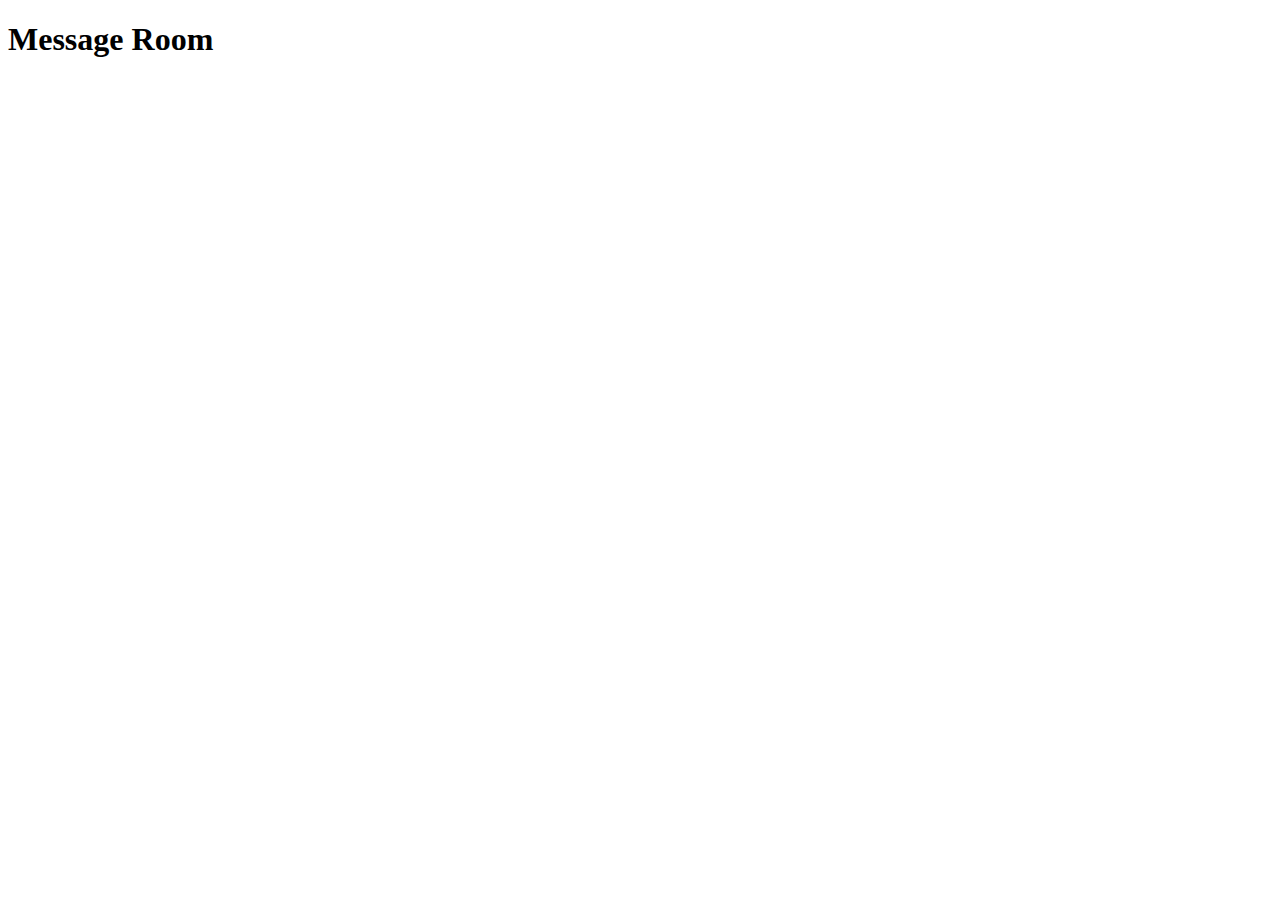
==== public/chat.html @ 51f04494 "starting sockets-chat app" ====
<!DOCTYPE html>
<html lang="en">
<head>
    <meta charset="UTF-8">
    <meta name="viewport" content="width=device-width, initial-scale=1.0">
    <title>Chat</title>
</head>
<body>
    <h1>Message Room</h1>

    <script src="socket.io/socket.io.js"></script>
    <script src="./js/socket-chat.js"></script>
</body>
</html>
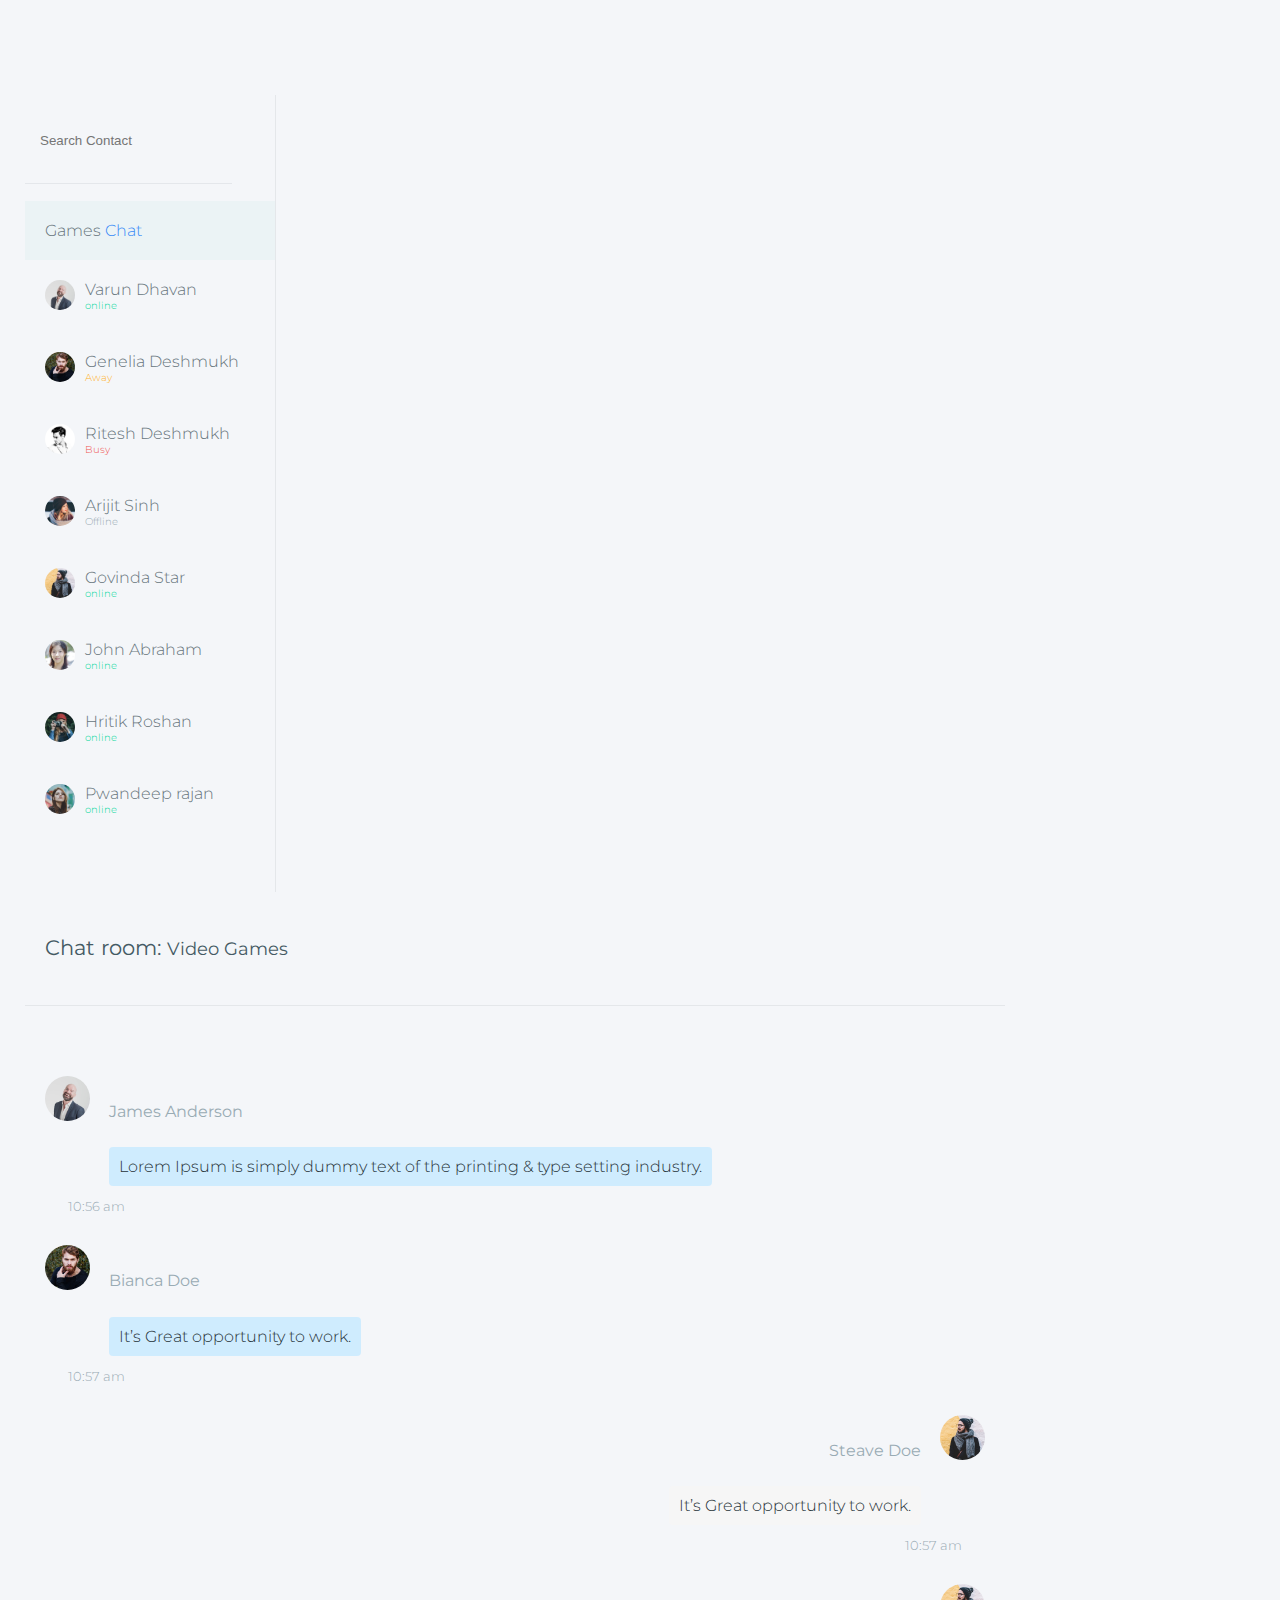
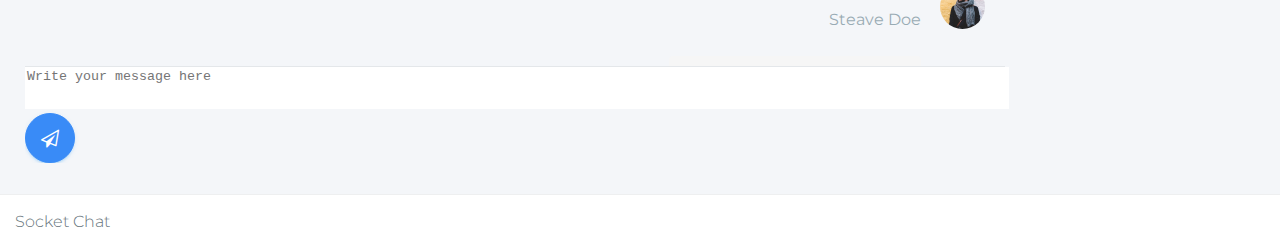
==== commit 24e4ad4a: "chat design" ====
--- a/public/chat.html
+++ b/public/chat.html
@@ -3,10 +3,210 @@
 <head>
     <meta charset="UTF-8">
     <meta name="viewport" content="width=device-width, initial-scale=1.0">
+    <meta http-equiv="X-UA-Compatible" content="ie=edge">
     <title>Chat</title>
+
+    <link href="https://cdn.jsdelivr.net/npm/bootstrap@5.0.0-beta1/dist/css/bootstrap.min.css" rel="stylesheet" integrity="sha384-giJF6kkoqNQ00vy+HMDP7azOuL0xtbfIcaT9wjKHr8RbDVddVHyTfAAsrekwKmP1" crossorigin="anonymous">
+    
+    <!-- Page CSS -->
+    <link href="css/pages/chat-app-page.css" rel="stylesheet">
+    <!-- Custom CSS -->
+    <link href="css/style.css" rel="stylesheet">
+    <link href="css/chat.css" rel="stylesheet">
+    <link href="css/animate.css" rel="stylesheet">
+
+    <!-- You can change the theme colors from here -->
+    <link href="css/colors/default-dark.css" id="theme" rel="stylesheet">
 </head>
-<body>
-    <h1>Message Room</h1>
+<body class="fix-header single-column card-no-border fix-sidebar">
+
+    <!-- ============================================================== -->
+    <!-- Main wrapper -->
+    <!-- ============================================================== -->
+    <div id="main-wrapper">
+
+        <!-- ============================================================== -->
+        <!-- Page wrapper  -->
+        <!-- ============================================================== -->
+        <div class="page-wrapper">
+
+            <!-- ============================================================== -->
+            <!-- Container fluid  -->
+            <!-- ============================================================== -->
+            <div class="container-fluid">
+
+
+                <!-- ============================================================== -->
+                <!-- Start Page Content -->
+                <!-- ============================================================== -->
+                <div class="row animated fadeIn">
+                    <div class="col-12">
+                        <div class="card m-b-0">
+                            <!-- .chat-row -->
+                            <div class="chat-main-box">
+                                <!-- .chat-left-panel -->
+                                <div class="chat-left-aside">
+                                    <div class="open-panel"><i class="ti-angle-right"></i></div>
+                                    <div class="chat-left-inner">
+                                        <div class="form-material">
+                                            <input class="form-control p-20" type="text" placeholder="Search Contact">
+                                        </div>
+                                        <ul class="chatonline style-none" id="divUsuarios">
+                                            <li>
+                                                <a href="javascript:void(0)" class="active"><span> Games</span> Chat</a>
+                                            </li>
+                                            <li>
+                                                <a href="javascript:void(0)"><img src="assets/images/users/1.jpg" alt="user-img" class="img-circle"> <span>Varun Dhavan <small class="text-success">online</small></span></a>
+                                            </li>
+                                            <li>
+                                                <a href="javascript:void(0)"><img src="assets/images/users/2.jpg" alt="user-img" class="img-circle"> <span>Genelia Deshmukh <small class="text-warning">Away</small></span></a>
+                                            </li>
+                                            <li>
+                                                <a href="javascript:void(0)"><img src="assets/images/users/3.jpg" alt="user-img" class="img-circle"> <span>Ritesh Deshmukh <small class="text-danger">Busy</small></span></a>
+                                            </li>
+                                            <li>
+                                                <a href="javascript:void(0)"><img src="assets/images/users/4.jpg" alt="user-img" class="img-circle"> <span>Arijit Sinh <small class="text-muted">Offline</small></span></a>
+                                            </li>
+                                            <li>
+                                                <a href="javascript:void(0)"><img src="assets/images/users/5.jpg" alt="user-img" class="img-circle"> <span>Govinda Star <small class="text-success">online</small></span></a>
+                                            </li>
+                                            <li>
+                                                <a href="javascript:void(0)"><img src="assets/images/users/6.jpg" alt="user-img" class="img-circle"> <span>John Abraham<small class="text-success">online</small></span></a>
+                                            </li>
+                                            <li>
+                                                <a href="javascript:void(0)"><img src="assets/images/users/7.jpg" alt="user-img" class="img-circle"> <span>Hritik Roshan<small class="text-success">online</small></span></a>
+                                            </li>
+                                            <li>
+                                                <a href="javascript:void(0)"><img src="assets/images/users/8.jpg" alt="user-img" class="img-circle"> <span>Pwandeep rajan <small class="text-success">online</small></span></a>
+                                            </li>
+                                            <li class="p-20"></li>
+                                        </ul>
+                                    </div>
+                                </div>
+                                <!-- .chat-left-panel -->
+                                <!-- .chat-right-panel -->
+                                <div class="chat-right-aside">
+                                    <div class="chat-main-header">
+                                        <div class="p-20 b-b">
+                                            <h3 class="box-title">Chat room: <small>Video Games</small></h3>
+                                        </div>
+                                    </div>
+
+                                    <div class="chat-rbox">
+                                        <ul class="chat-list p-20" id="divChatbox">
+                                            <!--chat Row -->
+                                            <li>
+                                                <div class="chat-img"><img src="assets/images/users/1.jpg" alt="user" /></div>
+                                                <div class="chat-content">
+                                                    <h5>James Anderson</h5>
+                                                    <div class="box bg-light-info">Lorem Ipsum is simply dummy text of the printing & type setting industry.</div>
+                                                </div>
+                                                <div class="chat-time">10:56 am</div>
+                                            </li>
+                                            <!--chat Row -->
+                                            <li>
+                                                <div class="chat-img"><img src="assets/images/users/2.jpg" alt="user" /></div>
+                                                <div class="chat-content">
+                                                    <h5>Bianca Doe</h5>
+                                                    <div class="box bg-light-info">It’s Great opportunity to work.</div>
+                                                </div>
+                                                <div class="chat-time">10:57 am</div>
+                                            </li>
+                                            <!--chat Row -->
+                                            <li class="reverse">
+                                                <div class="chat-content">
+                                                    <h5>Steave Doe</h5>
+                                                    <div class="box bg-light-inverse">It’s Great opportunity to work.</div>
+                                                </div>
+                                                <div class="chat-img"><img src="assets/images/users/5.jpg" alt="user" /></div>
+                                                <div class="chat-time">10:57 am</div>
+                                            </li>
+                                            <!--chat Row -->
+                                            <li class="reverse">
+                                                <div class="chat-content">
+                                                    <h5>Steave Doe</h5>
+                                                    <div class="box bg-light-inverse">It’s Great opportunity to work.</div>
+                                                </div>
+                                                <div class="chat-img"><img src="assets/images/users/5.jpg" alt="user" /></div>
+                                                <div class="chat-time">10:57 am</div>
+                                            </li>
+                                            <!--chat Row -->
+                                            <li>
+                                                <div class="chat-img"><img src="assets/images/users/3.jpg" alt="user" /></div>
+                                                <div class="chat-content">
+                                                    <h5>Angelina Rhodes</h5>
+                                                    <div class="box bg-light-info">Well we have good budget for the project</div>
+                                                </div>
+                                                <div class="chat-time">11:00 am</div>
+                                            </li>
+                                            <!--chat Row -->
+
+                                            <!--chat Row -->
+                                            <li>
+                                                <div class="chat-img"><img src="assets/images/users/3.jpg" alt="user" /></div>
+                                                <div class="chat-content">
+                                                    <h5>Angelina Rhodes</h5>
+                                                    <div class="box bg-light-info">Well we have good budget for the project</div>
+                                                </div>
+                                                <div class="chat-time">11:00 am</div>
+                                            </li>
+                                            <!--chat Row -->
+
+                                            <!--chat Row -->
+                                            <li>
+                                                <div class="chat-img"><img src="assets/images/users/3.jpg" alt="user" /></div>
+                                                <div class="chat-content">
+                                                    <h5>Angelina Rhodes</h5>
+                                                    <div class="box bg-light-info">Well we have good budget for the project</div>
+                                                </div>
+                                                <div class="chat-time">11:00 am</div>
+                                            </li>
+                                            <!--chat Row -->
+
+                                        </ul>
+                                    </div>
+                                    <div class="card-body b-t">
+                                        <div class="row">
+                                            <div class="col-8">
+                                                <textarea placeholder="Write your message here" class="form-control b-0"></textarea>
+                                            </div>
+                                            <div class="col-4 text-end">
+                                                <button type="button" class="btn btn-info btn-circle btn-lg"><i class="fa fa-paper-plane-o"></i> </button>
+                                            </div>
+                                        </div>
+                                    </div>
+                                </div>
+                                <!-- .chat-right-panel -->
+                            </div>
+                            <!-- /.chat-row -->
+                        </div>
+                    </div>
+                </div>
+                <!-- ============================================================== -->
+                <!-- End PAge Content -->
+                <!-- ============================================================== -->
+
+            </div>
+            <!-- ============================================================== -->
+            <!-- End Container fluid  -->
+            <!-- ============================================================== -->
+            <!-- ============================================================== -->
+            <!-- footer -->
+            <!-- ============================================================== -->
+            <footer class="footer">
+                Socket Chat
+            </footer>
+            <!-- ============================================================== -->
+            <!-- End footer -->
+            <!-- ============================================================== -->
+        </div>
+        <!-- ============================================================== -->
+        <!-- End Page wrapper  -->
+        <!-- ============================================================== -->
+    </div>
+    <!-- ============================================================== -->
+    <!-- End Wrapper -->
+    <!-- ============================================================== -->
 
     <script src="socket.io/socket.io.js"></script>
     <script src="./js/socket-chat.js"></script>
--- a/public/css/pages/chat-app-page.css
+++ b/public/css/pages/chat-app-page.css
@@ -0,0 +1,93 @@
+/*
+Template Name: Admin pro Admin
+Author: Wrappixel
+Email: niravjoshi87@gmail.com
+File: scss
+*/
+/*
+Template Name: Admin Pro Admin
+Author: Wrappixel
+Email: niravjoshi87@gmail.com
+File: scss
+*/
+/*Theme Colors*/
+/*bootstrap Color*/
+/*Light colors*/
+/*Normal Color*/
+/*Extra Variable*/
+/*******************
+chat application Page
+******************/
+.chat-main-box {
+  position: relative;
+  overflow: hidden; }
+  .chat-main-box .chat-left-aside {
+    position: relative;
+    width: 250px;
+    float: left;
+    z-index: 9;
+    top: 0px;
+    border-right: 1px solid rgba(120, 130, 140, 0.13); }
+    .chat-main-box .chat-left-aside .open-panel {
+      display: none;
+      cursor: pointer;
+      position: absolute;
+      left: -webkit-calc(100% - 1px);
+      top: 50%;
+      z-index: 100;
+      background-color: #fff;
+      -webkit-box-shadow: 1px 0 3px rgba(0, 0, 0, 0.2);
+      box-shadow: 1px 0 3px rgba(0, 0, 0, 0.2);
+      border-radius: 0 100px 100px 0;
+      line-height: 1;
+      padding: 15px 8px 15px 4px; }
+    .chat-main-box .chat-left-aside .chat-left-inner {
+      position: relative; }
+      .chat-main-box .chat-left-aside .chat-left-inner .chatonline {
+        position: relative;
+        height: 90%; }
+      .chat-main-box .chat-left-aside .chat-left-inner .form-control {
+        height: 60px;
+        padding: 15px;
+        background-image: -webkit-gradient(linear, left top, left bottom, from(#398bf7), to(#398bf7)), -webkit-gradient(linear, left top, left bottom, from(rgba(120, 130, 140, 0.13)), to(rgba(120, 130, 140, 0.13)));
+        background-image: -webkit-linear-gradient(#398bf7, #398bf7), -webkit-linear-gradient(rgba(120, 130, 140, 0.13), rgba(120, 130, 140, 0.13));
+        background-image: -o-linear-gradient(#398bf7, #398bf7), -o-linear-gradient(rgba(120, 130, 140, 0.13), rgba(120, 130, 140, 0.13));
+        background-image: linear-gradient(#398bf7, #398bf7), linear-gradient(rgba(120, 130, 140, 0.13), rgba(120, 130, 140, 0.13)); }
+      .chat-main-box .chat-left-aside .chat-left-inner .style-none {
+        padding: 0px; }
+        .chat-main-box .chat-left-aside .chat-left-inner .style-none li {
+          list-style: none;
+          overflow: hidden; }
+          .chat-main-box .chat-left-aside .chat-left-inner .style-none li a {
+            padding: 20px; }
+            .chat-main-box .chat-left-aside .chat-left-inner .style-none li a:hover, .chat-main-box .chat-left-aside .chat-left-inner .style-none li a.active {
+              background: #ebf3f5; }
+  .chat-main-box .chat-right-aside {
+    width: calc(100% - 250px);
+    float: left; }
+    .chat-main-box .chat-right-aside .chat-rbox {
+      height: auto;
+      position: relative; }
+    .chat-main-box .chat-right-aside .chat-list {
+      max-height: none;
+      height: 100%;
+      padding-top: 40px; }
+      .chat-main-box .chat-right-aside .chat-list .chat-text {
+        border-radius: 6px; }
+    .chat-main-box .chat-right-aside .send-chat-box {
+      position: relative; }
+      .chat-main-box .chat-right-aside .send-chat-box .form-control {
+        border: none;
+        border-top: 1px solid rgba(120, 130, 140, 0.13);
+        resize: none;
+        height: 80px;
+        padding-right: 180px; }
+        .chat-main-box .chat-right-aside .send-chat-box .form-control:focus {
+          border-color: rgba(120, 130, 140, 0.13); }
+      .chat-main-box .chat-right-aside .send-chat-box .custom-send {
+        position: absolute;
+        right: 20px;
+        bottom: 10px; }
+        .chat-main-box .chat-right-aside .send-chat-box .custom-send .cst-icon {
+          color: #67757c;
+          margin-right: 10px; }
--- a/public/css/style.css
+++ b/public/css/style.css
@@ -0,0 +1,5899 @@
+/*
+Template Name: Admin Pro Admin
+Author: Wrappixel
+Email: niravjoshi87@gmail.com
+File: scss
+*/
+/**
+ * Table Of Content
+ *
+ * 	1. Globals
+ *	2. Headers
+ *	3. Navigations
+ *	4. Banners
+ *	5. Footers
+ *	6. app
+ *	7. Widgets
+ *	8. Custom Templates
+ */
+/*
+Template Name: Admin Pro Admin
+Author: Wrappixel
+Email: niravjoshi87@gmail.com
+File: scss
+*/
+/*Theme Colors*/
+/*bootstrap Color*/
+/*Light colors*/
+/*Normal Color*/
+/*Extra Variable*/
+/*
+Template Name: Admin Pro Admin
+Author: Wrappixel
+Email: niravjoshi87@gmail.com
+File: scss
+*/
+/**
+ * Table Of Content
+ *
+ *  1. Globals
+ *  2. Headers
+ *  3. Navigations
+ *  4. Banners
+ *  5. Footers
+ *  6. Posts
+ *  7. Widgets
+ *  8. Custom Templates
+ */
+@import url("https://fonts.googleapis.com/css?family=Montserrat:300,400,500,600,700");
+/******************* 
+Global Styles 
+*******************/
+@import url(../scss/icons/font-awesome/css/font-awesome.min.css);
+@import url(../scss/icons/simple-line-icons/css/simple-line-icons.css);
+@import url(../scss/icons/weather-icons/css/weather-icons.min.css);
+@import url(../scss/icons/linea-icons/linea.css);
+@import url(../scss/icons/themify-icons/themify-icons.css);
+@import url(../scss/icons/flag-icon-css/flag-icon.min.css);
+@import url(../scss/icons/material-design-iconic-font/css/materialdesignicons.min.css);
+@import url(../css/spinners.css);
+@import url(../css/animate.css);
+* {
+  outline: none; }
+
+body {
+  background: #fff;
+  font-family: "Montserrat", sans-serif;
+  margin: 0;
+  overflow-x: hidden;
+  color: #67757c;
+  font-weight: 300; }
+
+html {
+  position: relative;
+  min-height: 100%;
+  background: #ffffff;
+  -webkit-font-smoothing: antialiased;
+  -moz-osx-font-smoothing: grayscale; }
+a{ 
+  text-decoration: none; 
+}
+
+a:hover,
+a:focus {
+  text-decoration: none; }
+
+a.link {
+  color: #455a64; }
+  a.link:hover, a.link:focus {
+    color: #398bf7; }
+
+.img-responsive {
+  width: 100%;
+  height: auto;
+  display: inline-block; }
+
+.img-rounded {
+  border-radius: 4px; }
+
+html body .mdi:before,
+html body .mdi-set {
+  line-height: initial; }
+
+/*******************
+Headings
+*******************/
+h1,
+h2,
+h3,
+h4,
+h5,
+h6 {
+  color: #455a64;
+  font-family: "Montserrat", sans-serif;
+  font-weight: 400; }
+
+h1 {
+  line-height: 40px;
+  font-size: 36px; }
+
+h2 {
+  line-height: 36px;
+  font-size: 24px; }
+
+h3 {
+  line-height: 30px;
+  font-size: 21px; }
+
+h4 {
+  line-height: 22px;
+  font-size: 18px; }
+
+h5 {
+  line-height: 18px;
+  font-size: 16px;
+  font-weight: 400; }
+
+h6 {
+  line-height: 16px;
+  font-size: 14px;
+  font-weight: 400; }
+
+.display-5 {
+  font-size: 3rem; }
+
+.display-6 {
+  font-size: 36px; }
+
+.box {
+  border-radius: 4px;
+  padding: 10px; }
+
+html body .dl {
+  display: inline-block; }
+
+html body .db {
+  display: block; }
+
+.no-wrap td,
+.no-wrap th {
+  white-space: nowrap; }
+
+/*******************
+Blockquote
+*******************/
+html body blockquote {
+  border-left: 5px solid #398bf7;
+  border: 1px solid rgba(120, 130, 140, 0.13);
+  padding: 15px; }
+
+.clear {
+  clear: both; }
+
+ol li {
+  margin: 5px 0; }
+
+/*******************
+Paddings
+*******************/
+html body .p-0 {
+  padding: 0px; }
+
+html body .p-10 {
+  padding: 10px; }
+
+html body .p-20 {
+  padding: 20px; }
+
+html body .p-30 {
+  padding: 30px; }
+
+html body .p-l-0 {
+  padding-left: 0px; }
+
+html body .p-l-10 {
+  padding-left: 10px; }
+
+html body .p-l-20 {
+  padding-left: 20px; }
+
+html body .p-r-0 {
+  padding-right: 0px; }
+
+html body .p-r-10 {
+  padding-right: 10px; }
+
+html body .p-r-20 {
+  padding-right: 20px; }
+
+html body .p-r-30 {
+  padding-right: 30px; }
+
+html body .p-r-40 {
+  padding-right: 40px; }
+
+html body .p-t-0 {
+  padding-top: 0px; }
+
+html body .p-t-10 {
+  padding-top: 10px; }
+
+html body .p-t-20 {
+  padding-top: 20px; }
+
+html body .p-t-30 {
+  padding-top: 30px; }
+
+html body .p-b-0 {
+  padding-bottom: 0px; }
+
+html body .p-b-5 {
+  padding-bottom: 5px; }
+
+html body .p-b-10 {
+  padding-bottom: 10px; }
+
+html body .p-b-20 {
+  padding-bottom: 20px; }
+
+html body .p-b-30 {
+  padding-bottom: 30px; }
+
+html body .p-b-40 {
+  padding-bottom: 40px; }
+
+/*******************
+Margin
+*******************/
+html body .m-0 {
+  margin: 0px; }
+
+html body .m-l-5 {
+  margin-left: 5px; }
+
+html body .m-l-10 {
+  margin-left: 10px; }
+
+html body .m-l-15 {
+  margin-left: 15px; }
+
+html body .m-l-20 {
+  margin-left: 20px; }
+
+html body .m-l-30 {
+  margin-left: 30px; }
+
+html body .m-l-40 {
+  margin-left: 40px; }
+
+html body .m-r-5 {
+  margin-right: 5px; }
+
+html body .m-r-10 {
+  margin-right: 10px; }
+
+html body .m-r-15 {
+  margin-right: 15px; }
+
+html body .m-r-20 {
+  margin-right: 20px; }
+
+html body .m-r-30 {
+  margin-right: 30px; }
+
+html body .m-r-40 {
+  margin-right: 40px; }
+
+html body .m-t-0 {
+  margin-top: 0px; }
+
+html body .m-t-5 {
+  margin-top: 5px; }
+
+html body .m-t-10 {
+  margin-top: 10px; }
+
+html body .m-t-15 {
+  margin-top: 15px; }
+
+html body .m-t-20 {
+  margin-top: 20px; }
+
+html body .m-t-30 {
+  margin-top: 30px; }
+
+html body .m-t-40 {
+  margin-top: 40px; }
+
+html body .m-b-0 {
+  margin-bottom: 0px; }
+
+html body .m-b-5 {
+  margin-bottom: 5px; }
+
+html body .m-b-10 {
+  margin-bottom: 10px; }
+
+html body .m-b-15 {
+  margin-bottom: 15px; }
+
+html body .m-b-20 {
+  margin-bottom: 20px; }
+
+html body .m-b-30 {
+  margin-bottom: 30px; }
+
+html body .m-b-40 {
+  margin-bottom: 40px; }
+
+/*******************
+vertical alignment
+*******************/
+html body .vt {
+  vertical-align: top; }
+
+html body .vm {
+  vertical-align: middle; }
+
+html body .vb {
+  vertical-align: bottom; }
+
+/*******************
+Opacity
+*******************/
+.op-5 {
+  opacity: 0.5; }
+
+.op-3 {
+  opacity: 0.3; }
+
+/*******************
+font weight
+*******************/
+html body .font-bold {
+  font-weight: 700; }
+
+html body .font-normal {
+  font-weight: normal; }
+
+html body .font-light {
+  font-weight: 300; }
+
+html body .font-medium {
+  font-weight: 500; }
+
+html body .font-16 {
+  font-size: 16px; }
+
+html body .font-14 {
+  font-size: 14px; }
+
+html body .font-10 {
+  font-size: 10px; }
+
+html body .font-18 {
+  font-size: 18px; }
+
+html body .font-20 {
+  font-size: 20px; }
+
+/*******************
+Border
+*******************/
+html body .b-0 {
+  border: none !important; }
+
+html body .b-r {
+  border-right: 1px solid rgba(120, 130, 140, 0.13); }
+
+html body .b-l {
+  border-left: 1px solid rgba(120, 130, 140, 0.13); }
+
+html body .b-b {
+  border-bottom: 1px solid rgba(120, 130, 140, 0.13); }
+
+html body .b-t {
+  border-top: 1px solid rgba(120, 130, 140, 0.13); }
+
+html body .b-all {
+  border: 1px solid rgba(120, 130, 140, 0.13) !important; }
+
+/*******************
+Thumb size
+*******************/
+.thumb-sm {
+  height: 32px;
+  width: 32px; }
+
+.thumb-md {
+  height: 48px;
+  width: 48px; }
+
+.thumb-lg {
+  height: 88px;
+  width: 88px; }
+
+.hide {
+  display: none; }
+
+.img-circle {
+  border-radius: 100%; }
+
+.radius {
+  border-radius: 4px; }
+
+/*******************
+Text Colors
+*******************/
+.text-white {
+  color: #ffffff !important; }
+
+.text-danger {
+  color: #ef5350 !important; }
+
+.text-muted {
+  color: #99abb4 !important; }
+
+.text-warning {
+  color: #ffb22b !important; }
+
+.text-success {
+  color: #06d79c !important; }
+
+.text-info {
+  color: #398bf7 !important; }
+
+.text-inverse {
+  color: #2f3d4a !important; }
+
+html body .text-blue {
+  color: #02bec9; }
+
+html body .text-purple {
+  color: #7460ee; }
+
+html body .text-primary {
+  color: #745af2 !important; }
+
+html body .text-megna {
+  color: #56c0d8; }
+
+html body .text-dark {
+  color: #67757c; }
+
+html body .text-themecolor {
+  color: #398bf7; }
+
+/*******************
+Background Colors
+*******************/
+.bg-primary {
+  background-color: #745af2 !important; }
+
+.bg-success {
+  background-color: #06d79c !important; }
+
+.bg-info {
+  background-color: #398bf7 !important; }
+
+.bg-warning {
+  background-color: #ffb22b !important; }
+
+.bg-danger {
+  background-color: #ef5350 !important; }
+
+html body .bg-megna {
+  background-color: #56c0d8; }
+
+html body .bg-theme {
+  background-color: #398bf7; }
+
+html body .bg-inverse {
+  background-color: #2f3d4a; }
+
+html body .bg-purple {
+  background-color: #7460ee; }
+
+html body .bg-light-part {
+  background-color: rgba(0, 0, 0, 0.02); }
+
+html body .bg-light-primary {
+  background-color: #f1effd; }
+
+html body .bg-light-success {
+  background-color: #e8fdeb; }
+
+html body .bg-light-info {
+  background-color: #cfecfe; }
+
+html body .bg-light-extra {
+  background-color: #ebf3f5; }
+
+html body .bg-light-warning {
+  background-color: #fff8ec; }
+
+html body .bg-light-danger {
+  background-color: #f9e7eb; }
+
+html body .bg-light-inverse {
+  background-color: #f6f6f6; }
+
+html body .bg-light {
+  background-color: #e9edf2; }
+
+html body .bg-white {
+  background-color: #ffffff; }
+
+/*******************
+Rounds
+*******************/
+.round {
+  line-height: 48px;
+  color: #ffffff;
+  width: 50px;
+  height: 50px;
+  display: inline-block;
+  font-weight: 400;
+  text-align: center;
+  border-radius: 100%;
+  background: #398bf7; }
+  .round img {
+    border-radius: 100%; }
+
+.round-lg {
+  line-height: 65px;
+  width: 60px;
+  height: 60px;
+  font-size: 30px; }
+
+.round.round-info {
+  background: #398bf7; }
+
+.round.round-warning {
+  background: #ffb22b; }
+
+.round.round-danger {
+  background: #ef5350; }
+
+.round.round-success {
+  background: #06d79c; }
+
+.round.round-primary {
+  background: #745af2; }
+
+/*******************
+Labels
+*******************/
+.label {
+  padding: 3px 10px;
+  line-height: 13px;
+  color: #ffffff;
+  font-weight: 400;
+  border-radius: 4px;
+  font-size: 75%; }
+
+.label-rounded {
+  border-radius: 60px; }
+
+.label-custom {
+  background-color: #56c0d8; }
+
+.label-success {
+  background-color: #06d79c; }
+
+.label-info {
+  background-color: #398bf7; }
+
+.label-warning {
+  background-color: #ffb22b; }
+
+.label-danger {
+  background-color: #ef5350; }
+
+.label-megna {
+  background-color: #56c0d8; }
+
+.label-primary {
+  background-color: #745af2; }
+
+.label-purple {
+  background-color: #7460ee; }
+
+.label-red {
+  background-color: #fb3a3a; }
+
+.label-inverse {
+  background-color: #2f3d4a; }
+
+.label-default {
+  background-color: #e9edf2; }
+
+.label-white {
+  background-color: #ffffff; }
+
+.label-light-success {
+  background-color: #e8fdeb;
+  color: #06d79c; }
+
+.label-light-info {
+  background-color: #cfecfe;
+  color: #398bf7; }
+
+.label-light-warning {
+  background-color: #fff8ec;
+  color: #ffb22b; }
+
+.label-light-danger {
+  background-color: #f9e7eb;
+  color: #ef5350; }
+
+.label-light-megna {
+  background-color: #e0f2f4;
+  color: #56c0d8; }
+
+.label-light-primary {
+  background-color: #f1effd;
+  color: #745af2; }
+
+.label-light-inverse {
+  background-color: #f6f6f6;
+  color: #2f3d4a; }
+
+/*******************
+ Badge
+******************/
+.badge {
+  font-weight: 400; }
+
+.badge-xs {
+  font-size: 9px; }
+
+.badge-xs,
+.badge-sm {
+  -webkit-transform: translate(0, -2px);
+  -ms-transform: translate(0, -2px);
+  -o-transform: translate(0, -2px);
+  transform: translate(0, -2px); }
+
+.badge-success {
+  background-color: #06d79c; }
+
+.badge-info {
+  background-color: #398bf7; }
+
+.badge-primary {
+  background-color: #745af2; }
+
+.badge-warning {
+  background-color: #ffb22b;
+  color: #ffffff; }
+
+.badge-danger {
+  background-color: #ef5350; }
+
+.badge-purple {
+  background-color: #7460ee; }
+
+.badge-red {
+  background-color: #fb3a3a; }
+
+.badge-inverse {
+  background-color: #2f3d4a; }
+
+/*******************
+List-style-none
+******************/
+ul.list-style-none {
+  margin: 0px;
+  padding: 0px; }
+  ul.list-style-none li {
+    list-style: none; }
+    ul.list-style-none li a {
+      color: #67757c;
+      padding: 8px 0px;
+      display: block;
+      text-decoration: none; }
+      ul.list-style-none li a:hover {
+        color: #398bf7; }
+
+/*******************
+dropdown-item
+******************/
+.dropdown-item {
+  padding: 8px 1rem;
+  color: #67757c; }
+
+/*******************
+Layouts
+******************/
+.card-no-border .card {
+  border: 0px;
+  border-radius: 0px;
+  -webkit-box-shadow: none;
+  box-shadow: none; }
+
+.card-no-border .shadow-none {
+  -webkit-box-shadow: none;
+  box-shadow: none; }
+
+.card-outline-danger,
+.card-outline-info,
+.card-outline-warning,
+.card-outline-success,
+.card-outline-primary {
+  background: #ffffff; }
+
+.card-fullscreen {
+  position: fixed;
+  top: 0px;
+  left: 0px;
+  width: 100%;
+  height: 100%;
+  z-index: 9999;
+  overflow: auto; }
+
+/*******************/
+/*single column*/
+/*******************/
+.single-column .left-sidebar {
+  display: none; }
+
+.single-column .page-wrapper {
+  margin-left: 0px; }
+
+.fix-width {
+  width: 100%;
+  max-width: 1170px;
+  margin: 0 auto; }
+
+/*
+Template Name: Admin Pro Admin
+Author: Wrappixel
+Email: niravjoshi87@gmail.com
+File: scss
+*/
+/*******************
+Main sidebar
+******************/
+.left-sidebar {
+  position: absolute;
+  width: 240px;
+  height: 100%;
+  top: 0px;
+  z-index: 20;
+  padding-top: 70px;
+  background: #fff;
+  -webkit-box-shadow: 1px 0px 20px rgba(0, 0, 0, 0.08);
+  box-shadow: 1px 0px 20px rgba(0, 0, 0, 0.08); }
+
+.fix-sidebar .left-sidebar {
+  position: fixed; }
+
+/*******************
+use profile section
+******************/
+.sidebar-nav .user-profile > a img {
+  width: 30px;
+  border-radius: 100%;
+  margin-right: 10px; }
+
+.sidebar-nav .user-profile > ul {
+  padding-left: 40px; }
+
+/*******************
+sidebar navigation
+******************/
+.scroll-sidebar {
+  height: calc(100% - 70px); }
+  .scroll-sidebar.ps .ps__scrollbar-y-rail {
+    left: 2px;
+    right: auto;
+    background: none;
+    width: 6px;
+    /* If using `left`, there shouldn't be a `right`. */ }
+
+.collapse.in {
+  display: block; }
+
+.sidebar-nav {
+  background: #fff;
+  padding: 15px 0 0 0px; }
+  .sidebar-nav ul {
+    margin: 0px;
+    padding: 0px; }
+    .sidebar-nav ul li {
+      list-style: none; }
+      .sidebar-nav ul li a {
+        color: #687384;
+        padding: 8px 35px 8px 15px;
+        display: block;
+        font-size: 14px;
+        font-weight: 400; }
+        .sidebar-nav ul li a.active, .sidebar-nav ul li a:hover {
+          color: #398bf7; }
+          .sidebar-nav ul li a.active i, .sidebar-nav ul li a:hover i {
+            color: #398bf7; }
+        .sidebar-nav ul li a.active {
+          font-weight: 500;
+          color: #263238; }
+      .sidebar-nav ul li ul {
+        padding-left: 28px; }
+        .sidebar-nav ul li ul li a {
+          padding: 7px 35px 7px 15px; }
+        .sidebar-nav ul li ul ul {
+          padding-left: 15px; }
+      .sidebar-nav ul li.nav-small-cap {
+        font-size: 12px;
+        margin-bottom: 0px;
+        padding: 14px 14px 14px 20px;
+        color: #263238;
+        font-weight: 500; }
+      .sidebar-nav ul li.nav-devider {
+        height: 1px;
+        background: rgba(120, 130, 140, 0.13);
+        display: block;
+        margin: 15px 0; }
+  .sidebar-nav > ul > li > a i {
+    width: 31px;
+    font-size: 24px;
+    display: inline-block;
+    vertical-align: middle;
+    color: #555f6d; }
+  .sidebar-nav > ul > li > a .label {
+    float: right;
+    margin-top: 6px; }
+  .sidebar-nav > ul > li > a.active {
+    font-weight: 400;
+    background: #ffffff;
+    color: #26c6da; }
+  .sidebar-nav > ul > li {
+    margin-bottom: 5px; }
+    .sidebar-nav > ul > li.active > a {
+      color: #398bf7;
+      font-weight: 500; }
+      .sidebar-nav > ul > li.active > a i {
+        color: #398bf7; }
+  .sidebar-nav .waves-effect {
+    transition: none;
+    -webkit-transition: none;
+    -o-transition: none; }
+
+.sidebar-nav .has-arrow {
+  position: relative; }
+  .sidebar-nav .has-arrow::after {
+    position: absolute;
+    content: '';
+    width: 7px;
+    height: 7px;
+    border-width: 1px 0 0 1px;
+    border-style: solid;
+    border-color: #687384;
+    right: 1em;
+    -webkit-transform: rotate(135deg) translate(0, -50%);
+    -ms-transform: rotate(135deg) translate(0, -50%);
+    -o-transform: rotate(135deg) translate(0, -50%);
+    transform: rotate(135deg) translate(0, -50%);
+    -webkit-transform-origin: top;
+    -ms-transform-origin: top;
+    -o-transform-origin: top;
+    transform-origin: top;
+    top: 47%;
+    -webkit-transition: all .3s ease-out;
+    -o-transition: all .3s ease-out;
+    transition: all .3s ease-out; }
+
+.sidebar-nav .active > .has-arrow::after,
+.sidebar-nav li > .has-arrow.active::after,
+.sidebar-nav .has-arrow[aria-expanded="true"]::after {
+  -webkit-transform: rotate(-135deg) translate(0, -50%);
+  -ms-transform: rotate(-135deg) translate(0, -50%);
+  -o-transform: rotate(-135deg) translate(0, -50%);
+  top: 45%;
+  width: 7px;
+  transform: rotate(-135deg) translate(0, -50%); }
+
+/****************
+When click on sidebar toggler and also for tablet
+*****************/
+@media (min-width: 768px) {
+  .mini-sidebar .sidebar-nav #sidebarnav li {
+    position: relative; }
+  .mini-sidebar .sidebar-nav #sidebarnav > li > ul {
+    position: absolute;
+    left: 70px;
+    top: 46px;
+    width: 220px;
+    padding-bottom: 10px;
+    z-index: 1001;
+    background: #edf0f5;
+    display: none;
+    padding-left: 1px; }
+  .mini-sidebar .user-profile .profile-img {
+    width: 45px; }
+    .mini-sidebar .user-profile .profile-img .setpos {
+      top: -35px; }
+  .mini-sidebar.fix-sidebar .left-sidebar {
+    position: fixed; }
+  .mini-sidebar .sidebar-nav #sidebarnav > li:hover > ul {
+    height: auto !important;
+    overflow: auto; }
+  .mini-sidebar .sidebar-nav #sidebarnav > li:hover > ul,
+  .mini-sidebar .sidebar-nav #sidebarnav > li:hover > ul.collapse {
+    display: block; }
+  .mini-sidebar .sidebar-nav #sidebarnav > li > a.has-arrow:after {
+    display: none; }
+  .mini-sidebar .left-sidebar {
+    width: 70px; }
+  .mini-sidebar .sidebar-nav #sidebarnav .user-profile > a {
+    padding: 12px 20px; }
+  .mini-sidebar .scroll-sidebar {
+    padding-bottom: 0px;
+    position: absolute; }
+  .mini-sidebar .hide-menu,
+  .mini-sidebar .nav-small-cap,
+  .mini-sidebar .sidebar-footer,
+  .mini-sidebar .user-profile .profile-text,
+  .mini-sidebar > .label {
+    display: none; }
+  .mini-sidebar .nav-devider {
+    width: 70px; }
+  .mini-sidebar .sidebar-nav {
+    background: transparent; }
+  .mini-sidebar .sidebar-nav #sidebarnav > li > a {
+    padding: 12px 24px;
+    width: 70px; }
+  .mini-sidebar .sidebar-nav #sidebarnav > li:hover > a {
+    width: 290px;
+    background: #edf0f5; }
+    .mini-sidebar .sidebar-nav #sidebarnav > li:hover > a .hide-menu {
+      display: inline; }
+    .mini-sidebar .sidebar-nav #sidebarnav > li:hover > a .label {
+      display: none; } }
+
+@media (max-width: 767px) {
+  .mini-sidebar .left-sidebar {
+    position: fixed; }
+  .mini-sidebar .left-sidebar,
+  .mini-sidebar .sidebar-footer {
+    left: -240px; }
+  .mini-sidebar.show-sidebar .left-sidebar,
+  .mini-sidebar.show-sidebar .sidebar-footer {
+    left: 0px; } }
+
+/*
+Template Name: Admin pro Admin
+Author: Wrappixel
+Email: niravjoshi87@gmail.com
+File: scss
+*/
+/*
+Template Name: Admin Pro Admin
+Author: Wrappixel
+Email: niravjoshi87@gmail.com
+File: scss
+*/
+/*Theme Colors*/
+/*bootstrap Color*/
+/*Light colors*/
+/*Normal Color*/
+/*Extra Variable*/
+/*============================================================== 
+ For all pages 
+ ============================================================== */
+#main-wrapper {
+  width: 100%;
+  overflow: hidden; }
+
+.boxed #main-wrapper {
+  width: 100%;
+  max-width: 1300px;
+  margin: 0 auto;
+  -webkit-box-shadow: 0 0 60px rgba(0, 0, 0, 0.1);
+  box-shadow: 0 0 60px rgba(0, 0, 0, 0.1); }
+  .boxed #main-wrapper .sidebar-footer {
+    position: absolute; }
+  .boxed #main-wrapper .topbar {
+    max-width: 1300px; }
+  .boxed #main-wrapper .footer {
+    display: none; }
+
+.page-wrapper {
+  background: #f4f6f9;
+  padding-bottom: 60px;
+  position: relative; }
+
+.container-fluid {
+  padding: 25px 25px; }
+
+.card {
+  margin-bottom: 30px; }
+  .card .card-subtitle {
+    font-weight: 300;
+    margin-bottom: 15px;
+    color: #99abb4; }
+  .card .card-title {
+    position: relative; }
+
+/*******************
+ Topbar
+*******************/
+.fix-header .topbar {
+  position: fixed;
+  width: 100%;
+  -webkit-box-shadow: 0 1px 5px rgba(0, 0, 0, 0.05);
+  box-shadow: 0 1px 5px rgba(0, 0, 0, 0.05); }
+
+.fix-header .page-wrapper {
+  padding-top: 70px; }
+
+.fix-header .right-side-panel {
+  top: 70px;
+  height: calc(100% - 70px); }
+
+.topbar {
+  position: relative;
+  z-index: 50; }
+  .topbar .navbar-collapse {
+    padding: 0 10px; }
+  .topbar .top-navbar {
+    min-height: 70px;
+    padding: 0px; }
+    .topbar .top-navbar .dropdown-toggle::after {
+      display: none; }
+    .topbar .top-navbar .navbar-header {
+      line-height: 55px;
+      padding-left: 10px; }
+      .topbar .top-navbar .navbar-header .navbar-brand {
+        margin-right: 0px;
+        padding-bottom: 0px;
+        padding-top: 0px; }
+        .topbar .top-navbar .navbar-header .navbar-brand .light-logo {
+          display: none; }
+        .topbar .top-navbar .navbar-header .navbar-brand b {
+          line-height: 70px;
+          display: inline-block; }
+    .topbar .top-navbar .navbar-nav > .nav-item > .nav-link {
+      padding-left: 15px;
+      padding-right: 15px;
+      font-size: 17px;
+      line-height: 54px; }
+    .topbar .top-navbar .navbar-nav > .nav-item > span {
+      line-height: 65px;
+      font-size: 24px;
+      font-weight: 500;
+      color: #ffffff;
+      padding: 0 10px; }
+    .topbar .top-navbar .navbar-nav > .nav-item.show {
+      background: rgba(0, 0, 0, 0.05); }
+  .topbar .profile-pic {
+    width: 30px;
+    border-radius: 100%; }
+  .topbar .dropdown-menu {
+    box-shadow: 0 3px 12px rgba(0, 0, 0, 0.05);
+    -webkit-box-shadow: 0 3px 12px rgba(0, 0, 0, 0.05);
+    -moz-box-shadow: 0 3px 12px rgba(0, 0, 0, 0.05);
+    border-color: rgba(120, 130, 140, 0.13); }
+    .topbar .dropdown-menu .dropdown-item {
+      padding: 7px 1.5rem; }
+  .topbar ul.dropdown-user {
+    padding: 0px;
+    min-width: 270px; }
+    .topbar ul.dropdown-user li {
+      list-style: none;
+      padding: 0px;
+      margin: 0px; }
+      .topbar ul.dropdown-user li.divider {
+        height: 1px;
+        margin: 9px 0;
+        overflow: hidden;
+        background-color: rgba(120, 130, 140, 0.13); }
+      .topbar ul.dropdown-user li .dw-user-box {
+        padding: 10px 15px; }
+        .topbar ul.dropdown-user li .dw-user-box .u-img {
+          width: 70px;
+          display: inline-block;
+          vertical-align: top; }
+          .topbar ul.dropdown-user li .dw-user-box .u-img img {
+            width: 100%;
+            border-radius: 5px; }
+        .topbar ul.dropdown-user li .dw-user-box .u-text {
+          display: inline-block;
+          padding-left: 10px; }
+          .topbar ul.dropdown-user li .dw-user-box .u-text h4 {
+            margin: 0px;
+            font-size: 15px; }
+          .topbar ul.dropdown-user li .dw-user-box .u-text p {
+            margin-bottom: 2px;
+            font-size: 12px; }
+          .topbar ul.dropdown-user li .dw-user-box .u-text .btn {
+            color: #ffffff;
+            padding: 5px 10px;
+            display: inline-block; }
+            .topbar ul.dropdown-user li .dw-user-box .u-text .btn:hover {
+              background: #e6294b; }
+      .topbar ul.dropdown-user li a {
+        padding: 9px 15px;
+        display: block;
+        color: #67757c; }
+        .topbar ul.dropdown-user li a:hover {
+          background: #e9edf2;
+          color: #398bf7;
+          text-decoration: none; }
+
+.search-box .app-search {
+  position: absolute;
+  margin: 0px;
+  display: block;
+  z-index: 110;
+  width: 100%;
+  top: -1px;
+  -webkit-box-shadow: 2px 0px 10px rgba(0, 0, 0, 0.2);
+  box-shadow: 2px 0px 10px rgba(0, 0, 0, 0.2);
+  display: none;
+  left: 0px; }
+  .search-box .app-search input {
+    width: 100.5%;
+    padding: 25px 40px 25px 20px;
+    border-radius: 0px;
+    font-size: 17px;
+    -webkit-transition: 0.5s ease-in;
+    -o-transition: 0.5s ease-in;
+    transition: 0.5s ease-in; }
+    .search-box .app-search input:focus {
+      border-color: #ffffff; }
+  .search-box .app-search .srh-btn {
+    position: absolute;
+    top: 23px;
+    cursor: pointer;
+    background: #ffffff;
+    width: 15px;
+    height: 15px;
+    right: 20px;
+    font-size: 14px; }
+
+.mini-sidebar .top-navbar .navbar-header {
+  width: 70px;
+  text-align: center;
+  -webkit-flex-shrink: 0;
+  -ms-flex-negative: 0;
+  flex-shrink: 0;
+  padding-left: 0px; }
+
+.logo-center .top-navbar .navbar-header {
+  position: absolute;
+  left: 0;
+  right: 0;
+  margin: 0 auto; }
+
+/*******************
+Notify
+*******************/
+.notify {
+  position: relative;
+  top: -28px;
+  right: -7px; }
+  .notify .heartbit {
+    position: absolute;
+    top: -20px;
+    right: -4px;
+    height: 25px;
+    width: 25px;
+    z-index: 10;
+    border: 5px solid #ef5350;
+    border-radius: 70px;
+    -moz-animation: heartbit 1s ease-out;
+    -moz-animation-iteration-count: infinite;
+    -o-animation: heartbit 1s ease-out;
+    -o-animation-iteration-count: infinite;
+    -webkit-animation: heartbit 1s ease-out;
+    -webkit-animation-iteration-count: infinite;
+    animation-iteration-count: infinite; }
+  .notify .point {
+    width: 6px;
+    height: 6px;
+    -webkit-border-radius: 30px;
+    -moz-border-radius: 30px;
+    border-radius: 30px;
+    background-color: #ef5350;
+    position: absolute;
+    right: 6px;
+    top: -10px; }
+
+@-moz-keyframes heartbit {
+  0% {
+    -moz-transform: scale(0);
+    opacity: 0.0; }
+  25% {
+    -moz-transform: scale(0.1);
+    opacity: 0.1; }
+  50% {
+    -moz-transform: scale(0.5);
+    opacity: 0.3; }
+  75% {
+    -moz-transform: scale(0.8);
+    opacity: 0.5; }
+  100% {
+    -moz-transform: scale(1);
+    opacity: 0.0; } }
+
+@-webkit-keyframes heartbit {
+  0% {
+    -webkit-transform: scale(0);
+    opacity: 0.0; }
+  25% {
+    -webkit-transform: scale(0.1);
+    opacity: 0.1; }
+  50% {
+    -webkit-transform: scale(0.5);
+    opacity: 0.3; }
+  75% {
+    -webkit-transform: scale(0.8);
+    opacity: 0.5; }
+  100% {
+    -webkit-transform: scale(1);
+    opacity: 0.0; } }
+
+/*******************
+ Horizontal-navabar
+*******************/
+.hdr-nav-bar .navbar {
+  background: #ffffff;
+  border-top: 1px solid rgba(120, 130, 140, 0.13);
+  padding: 0 15px; }
+  .hdr-nav-bar .navbar .navbar-nav > li {
+    padding: 0 10px; }
+    .hdr-nav-bar .navbar .navbar-nav > li > a {
+      padding: 25px 5px;
+      -webkit-transition: 0.2s ease-in;
+      -o-transition: 0.2s ease-in;
+      transition: 0.2s ease-in;
+      border-bottom: 2px solid transparent; }
+    .hdr-nav-bar .navbar .navbar-nav > li.active > a,
+    .hdr-nav-bar .navbar .navbar-nav > li:hover > a,
+    .hdr-nav-bar .navbar .navbar-nav > li > a:focus {
+      border-color: #398bf7; }
+  .hdr-nav-bar .navbar .navbar-nav .dropdown-toggle:after {
+    display: none; }
+  .hdr-nav-bar .navbar .navbar-brand {
+    padding: 20px 5px; }
+  .hdr-nav-bar .navbar .navbar-toggler {
+    border: 0px;
+    cursor: pointer; }
+  .hdr-nav-bar .navbar .custom-select {
+    border-radius: 60px;
+    font-size: 14px;
+    padding: .375rem 40px .375rem 18px; }
+  .hdr-nav-bar .navbar .call-to-act {
+    padding: 15px 0; }
+
+/*******************
+ Breadcrumb and page title
+*******************/
+.page-titles {
+  background: #f4f6f9;
+  margin-bottom: 20px;
+  padding: 0px; }
+  .page-titles h3 {
+    margin-bottom: 0px;
+    margin-top: 0px; }
+  .page-titles .breadcrumb {
+    padding: 0px;
+    margin-bottom: 0px;
+    background: transparent;
+    font-size: 14px; }
+    .page-titles .breadcrumb li {
+      margin-top: 0px;
+      margin-bottom: 0px; }
+    .page-titles .breadcrumb .breadcrumb-item + .breadcrumb-item::before {
+      content: "\e649";
+      font-family: themify;
+      color: #a6b7bf;
+      font-size: 11px; }
+    .page-titles .breadcrumb .breadcrumb-item.active {
+      color: #99abb4; }
+
+.p-relative {
+  position: relative; }
+
+.lstick {
+  width: 2px;
+  background: #398bf7;
+  height: 30px;
+  margin-left: -20px;
+  margin-right: 18px;
+  display: inline-block;
+  vertical-align: middle; }
+
+/*******************
+ Right side toggle
+*******************/
+@-webkit-keyframes rotate {
+  from {
+    -webkit-transform: rotate(0deg); }
+  to {
+    -webkit-transform: rotate(360deg); } }
+
+@-moz-keyframes rotate {
+  from {
+    -moz-transform: rotate(0deg); }
+  to {
+    -moz-transform: rotate(360deg); } }
+
+@keyframes rotate {
+  from {
+    -webkit-transform: rotate(0deg);
+    transform: rotate(0deg); }
+  to {
+    -webkit-transform: rotate(360deg);
+    transform: rotate(360deg); } }
+
+.right-side-toggle {
+  position: relative; }
+
+.right-side-toggle i {
+  -webkit-transition-property: -webkit-transform;
+  -webkit-transition-duration: 1s;
+  -moz-transition-property: -moz-transform;
+  -moz-transition-duration: 1s;
+  transition-property: -webkit-transform;
+  -o-transition-property: transform;
+  transition-property: transform;
+  transition-property: transform, -webkit-transform;
+  -o-transition-duration: 1s;
+  transition-duration: 1s;
+  -webkit-animation-name: rotate;
+  -webkit-animation-duration: 2s;
+  -webkit-animation-iteration-count: infinite;
+  -webkit-animation-timing-function: linear;
+  -moz-animation-name: rotate;
+  -moz-animation-duration: 2s;
+  -moz-animation-iteration-count: infinite;
+  -moz-animation-timing-function: linear;
+  animation-name: rotate;
+  animation-duration: 2s;
+  animation-iteration-count: infinite;
+  animation-timing-function: linear;
+  position: absolute;
+  top: 18px;
+  left: 18px; }
+
+.right-sidebar {
+  position: fixed;
+  right: -240px;
+  width: 240px;
+  display: none;
+  z-index: 1100;
+  background: #ffffff;
+  top: 0px;
+  padding-bottom: 20px;
+  height: 100%;
+  -webkit-box-shadow: 5px 1px 40px rgba(0, 0, 0, 0.1);
+  box-shadow: 5px 1px 40px rgba(0, 0, 0, 0.1);
+  -webkit-transition: all 0.3s ease;
+  -o-transition: all 0.3s ease;
+  transition: all 0.3s ease; }
+  .right-sidebar .rpanel-title {
+    display: block;
+    padding: 24px 20px;
+    color: #ffffff;
+    text-transform: uppercase;
+    font-size: 15px;
+    background: #398bf7; }
+    .right-sidebar .rpanel-title span {
+      float: right;
+      cursor: pointer;
+      font-size: 11px; }
+      .right-sidebar .rpanel-title span:hover {
+        color: #ffffff; }
+  .right-sidebar .r-panel-body {
+    padding: 20px; }
+    .right-sidebar .r-panel-body ul {
+      margin: 0px;
+      padding: 0px; }
+      .right-sidebar .r-panel-body ul li {
+        list-style: none;
+        padding: 5px 0; }
+
+.shw-rside {
+  right: 0px;
+  width: 240px;
+  display: block; }
+
+.chatonline img {
+  margin-right: 10px;
+  float: left;
+  width: 30px; }
+
+.chatonline li a {
+  padding: 13px 0;
+  float: left;
+  width: 100%; }
+  .chatonline li a span {
+    color: #67757c; }
+    .chatonline li a span small {
+      display: block;
+      font-size: 10px; }
+
+/*******************
+ Right side toggle
+*******************/
+ul#themecolors {
+  display: block; }
+  ul#themecolors li {
+    display: inline-block; }
+    ul#themecolors li:first-child {
+      display: block; }
+    ul#themecolors li a {
+      width: 50px;
+      height: 50px;
+      display: inline-block;
+      margin: 5px;
+      color: transparent;
+      position: relative; }
+      ul#themecolors li a.working:before {
+        content: "\f00c";
+        font-family: "FontAwesome";
+        font-size: 18px;
+        line-height: 50px;
+        width: 50px;
+        height: 50px;
+        position: absolute;
+        top: 0;
+        left: 0;
+        color: #ffffff;
+        text-align: center; }
+
+.default-theme {
+  background: #99abb4; }
+
+.green-theme {
+  background: #06d79c; }
+
+.yellow-theme {
+  background: #ffb22b; }
+
+.red-theme {
+  background: #ef5350; }
+
+.blue-theme {
+  background: #398bf7; }
+
+.purple-theme {
+  background: #7460ee; }
+
+.megna-theme {
+  background: #56c0d8; }
+
+.default-dark-theme {
+  background: #263238;
+  /* Old browsers */
+  background: -moz-linear-gradient(left, #263238 0%, #263238 23%, #99abb4 23%, #99abb4 99%);
+  /* FF3.6-15 */
+  background: -webkit-linear-gradient(left, #263238 0%, #263238 23%, #99abb4 23%, #99abb4 99%);
+  /* Chrome10-25,Safari5.1-6 */
+  background: -webkit-gradient(linear, left top, right top, from(#263238), color-stop(23%, #263238), color-stop(23%, #99abb4), color-stop(99%, #99abb4));
+  background: -o-linear-gradient(left, #263238 0%, #263238 23%, #99abb4 23%, #99abb4 99%);
+  background: linear-gradient(to right, #263238 0%, #263238 23%, #99abb4 23%, #99abb4 99%); }
+
+.green-dark-theme {
+  background: #263238;
+  /* Old browsers */
+  background: -moz-linear-gradient(left, #263238 0%, #263238 23%, #06d79c 23%, #06d79c 99%);
+  /* FF3.6-15 */
+  background: -webkit-linear-gradient(left, #263238 0%, #263238 23%, #00c292 23%, #06d79c 99%);
+  /* Chrome10-25,Safari5.1-6 */
+  background: -webkit-gradient(linear, left top, right top, from(#263238), color-stop(23%, #263238), color-stop(23%, #06d79c), color-stop(99%, #06d79c));
+  background: -webkit-linear-gradient(left, #263238 0%, #263238 23%, #06d79c 23%, #06d79c 99%);
+  background: -o-linear-gradient(left, #263238 0%, #263238 23%, #06d79c 23%, #06d79c 99%);
+  background: linear-gradient(to right, #263238 0%, #263238 23%, #06d79c 23%, #06d79c 99%); }
+
+.yellow-dark-theme {
+  background: #263238;
+  /* Old browsers */
+  background: -moz-linear-gradient(left, #263238 0%, #263238 23%, #ef5350 23%, #ef5350 99%);
+  /* FF3.6-15 */
+  background: -webkit-linear-gradient(left, #263238 0%, #263238 23%, #ef5350 23%, #ef5350 99%);
+  /* Chrome10-25,Safari5.1-6 */
+  background: -webkit-gradient(linear, left top, right top, from(#263238), color-stop(23%, #263238), color-stop(23%, #ef5350), color-stop(99%, #ef5350));
+  background: -o-linear-gradient(left, #263238 0%, #263238 23%, #ef5350 23%, #ef5350 99%);
+  background: linear-gradient(to right, #263238 0%, #263238 23%, #ef5350 23%, #ef5350 99%); }
+
+.blue-dark-theme {
+  background: #263238;
+  /* Old browsers */
+  background: -moz-linear-gradient(left, #263238 0%, #263238 23%, #398bf7 23%, #398bf7 99%);
+  /* FF3.6-15 */
+  background: -webkit-linear-gradient(left, #263238 0%, #263238 23%, #398bf7 23%, #398bf7 99%);
+  /* Chrome10-25,Safari5.1-6 */
+  background: -webkit-gradient(linear, left top, right top, from(#263238), color-stop(23%, #263238), color-stop(23%, #398bf7), color-stop(99%, #398bf7));
+  background: -o-linear-gradient(left, #263238 0%, #263238 23%, #398bf7 23%, #398bf7 99%);
+  background: linear-gradient(to right, #263238 0%, #263238 23%, #398bf7 23%, #398bf7 99%); }
+
+.purple-dark-theme {
+  background: #263238;
+  /* Old browsers */
+  background: -moz-linear-gradient(left, #263238 0%, #263238 23%, #7460ee 23%, #7460ee 99%);
+  /* FF3.6-15 */
+  background: -webkit-linear-gradient(left, #263238 0%, #263238 23%, #7460ee 23%, #7460ee 99%);
+  /* Chrome10-25,Safari5.1-6 */
+  background: -webkit-gradient(linear, left top, right top, from(#263238), color-stop(23%, #263238), color-stop(23%, #7460ee), color-stop(99%, #7460ee));
+  background: -o-linear-gradient(left, #263238 0%, #263238 23%, #7460ee 23%, #7460ee 99%);
+  background: linear-gradient(to right, #263238 0%, #263238 23%, #7460ee 23%, #7460ee 99%); }
+
+.megna-dark-theme {
+  background: #263238;
+  /* Old browsers */
+  background: -moz-linear-gradient(left, #263238 0%, #263238 23%, #56c0d8 23%, #56c0d8 99%);
+  /* FF3.6-15 */
+  background: -webkit-linear-gradient(left, #263238 0%, #263238 23%, #56c0d8 23%, #56c0d8 99%);
+  /* Chrome10-25,Safari5.1-6 */
+  background: -webkit-gradient(linear, left top, right top, from(#263238), color-stop(23%, #263238), color-stop(23%, #56c0d8), color-stop(99%, #56c0d8));
+  background: -o-linear-gradient(left, #263238 0%, #263238 23%, #56c0d8 23%, #56c0d8 99%);
+  background: linear-gradient(to right, #263238 0%, #263238 23%, #56c0d8 23%, #56c0d8 99%); }
+
+.red-dark-theme {
+  background: #263238;
+  /* Old browsers */
+  background: -moz-linear-gradient(left, #263238 0%, #263238 23%, #ef5350 23%, #ef5350 99%);
+  /* FF3.6-15 */
+  background: -webkit-linear-gradient(left, #263238 0%, #263238 23%, #ef5350 23%, #ef5350 99%);
+  /* Chrome10-25,Safari5.1-6 */
+  background: -webkit-gradient(linear, left top, right top, from(#263238), color-stop(23%, #263238), color-stop(23%, #ef5350), color-stop(99%, #ef5350));
+  background: -o-linear-gradient(left, #263238 0%, #263238 23%, #ef5350 23%, #ef5350 99%);
+  background: linear-gradient(to right, #263238 0%, #263238 23%, #ef5350 23%, #ef5350 99%); }
+
+/*******************
+ Footer
+*******************/
+.footer {
+  bottom: 0;
+  color: #67757c;
+  left: 0px;
+  padding: 17px 15px;
+  position: absolute;
+  right: 0;
+  border-top: 1px solid rgba(120, 130, 140, 0.13);
+  background: #ffffff; }
+
+/*******************
+ scrollbar
+*******************/
+.slimScrollBar {
+  z-index: 10 !important; }
+
+/*******************
+Megamenu
+******************/
+.mega-dropdown {
+  position: static;
+  width: 100%; }
+  .mega-dropdown .dropdown-menu {
+    width: 100%;
+    padding: 30px;
+    margin-top: 0px; }
+  .mega-dropdown ul {
+    padding: 0px; }
+    .mega-dropdown ul li {
+      list-style: none; }
+  .mega-dropdown .carousel-item .container {
+    padding: 0px; }
+  .mega-dropdown .nav-accordion .card {
+    margin-bottom: 1px; }
+  .mega-dropdown .nav-accordion .card-header {
+    background: #ffffff; }
+    .mega-dropdown .nav-accordion .card-header h5 {
+      margin: 0px; }
+      .mega-dropdown .nav-accordion .card-header h5 a {
+        text-decoration: none;
+        color: #67757c; }
+
+/*******************
+Wave Effects
+*******************/
+.waves-effect {
+  position: relative;
+  cursor: pointer;
+  display: inline-block;
+  overflow: hidden;
+  -webkit-user-select: none;
+  -moz-user-select: none;
+  -ms-user-select: none;
+  user-select: none;
+  -webkit-tap-highlight-color: transparent;
+  vertical-align: middle;
+  z-index: 1;
+  will-change: opacity, transform;
+  -webkit-transition: all 0.1s ease-out;
+  -moz-transition: all 0.1s ease-out;
+  -o-transition: all 0.1s ease-out;
+  -ms-transition: all 0.1s ease-out;
+  transition: all 0.1s ease-out; }
+  .waves-effect .waves-ripple {
+    position: absolute;
+    border-radius: 50%;
+    width: 20px;
+    height: 20px;
+    margin-top: -10px;
+    margin-left: -10px;
+    opacity: 0;
+    background: rgba(0, 0, 0, 0.2);
+    -webkit-transition: all 0.7s ease-out;
+    -moz-transition: all 0.7s ease-out;
+    -o-transition: all 0.7s ease-out;
+    -ms-transition: all 0.7s ease-out;
+    transition: all 0.7s ease-out;
+    -webkit-transition-property: -webkit-transform, opacity;
+    -moz-transition-property: -moz-transform, opacity;
+    -o-transition-property: -o-transform, opacity;
+    -webkit-transition-property: opacity, -webkit-transform;
+    transition-property: opacity, -webkit-transform;
+    -o-transition-property: transform, opacity;
+    transition-property: transform, opacity;
+    transition-property: transform, opacity, -webkit-transform;
+    -webkit-transform: scale(0);
+    -moz-transform: scale(0);
+    -ms-transform: scale(0);
+    -o-transform: scale(0);
+    transform: scale(0);
+    pointer-events: none; }
+
+.waves-effect.waves-light .waves-ripple {
+  background-color: rgba(255, 255, 255, 0.45); }
+
+.waves-effect.waves-red .waves-ripple {
+  background-color: rgba(244, 67, 54, 0.7); }
+
+.waves-effect.waves-yellow .waves-ripple {
+  background-color: rgba(255, 235, 59, 0.7); }
+
+.waves-effect.waves-orange .waves-ripple {
+  background-color: rgba(255, 152, 0, 0.7); }
+
+.waves-effect.waves-purple .waves-ripple {
+  background-color: rgba(156, 39, 176, 0.7); }
+
+.waves-effect.waves-green .waves-ripple {
+  background-color: rgba(76, 175, 80, 0.7); }
+
+.waves-effect.waves-teal .waves-ripple {
+  background-color: rgba(0, 150, 136, 0.7); }
+
+html body .waves-notransition {
+  -webkit-transition: none;
+  -moz-transition: none;
+  -o-transition: none;
+  -ms-transition: none;
+  transition: none; }
+
+.waves-circle {
+  -webkit-transform: translateZ(0);
+  -moz-transform: translateZ(0);
+  -ms-transform: translateZ(0);
+  -o-transform: translateZ(0);
+  transform: translateZ(0);
+  text-align: center;
+  width: 2.5em;
+  height: 2.5em;
+  line-height: 2.5em;
+  border-radius: 50%;
+  -webkit-mask-image: none; }
+
+.waves-input-wrapper {
+  border-radius: 0.2em;
+  vertical-align: bottom; }
+  .waves-input-wrapper .waves-button-input {
+    position: relative;
+    top: 0;
+    left: 0;
+    z-index: 1; }
+
+.waves-block {
+  display: block; }
+
+/*******************
+List inline
+*******************/
+ul.list-inline li {
+  display: inline-block;
+  padding: 0 8px; }
+
+/*******************
+Table td vertical middle
+*******************/
+.vm.table td,
+.vm.table th {
+  vertical-align: middle; }
+
+.no-th-brd.table th {
+  border: 0px; }
+
+.table.no-border tbody td {
+  border: 0px; }
+
+/*******************
+Other comon js for all pages
+*******************/
+.calendar-events {
+  padding: 8px 10px;
+  border: 1px solid #ffffff;
+  cursor: move; }
+  .calendar-events:hover {
+    border: 1px dashed rgba(120, 130, 140, 0.13); }
+  .calendar-events i {
+    margin-right: 8px; }
+
+.table-responsive {
+  display: block;
+  width: 100%;
+  overflow-x: auto;
+  -ms-overflow-style: -ms-autohiding-scrollbar; }
+
+.single-column .left-sidebar {
+  display: none; }
+
+.single-column .page-wrapper {
+  margin-left: 0px !important; }
+
+.profile-tab li a.nav-link,
+.customtab li a.nav-link {
+  border: 0px;
+  padding: 15px 20px;
+  color: #67757c; }
+  .profile-tab li a.nav-link.active,
+  .customtab li a.nav-link.active {
+    border-bottom: 2px solid #398bf7;
+    color: #398bf7; }
+  .profile-tab li a.nav-link:hover,
+  .customtab li a.nav-link:hover {
+    color: #398bf7; }
+
+html body .jqstooltip,
+html body .flotTip {
+  width: auto !important;
+  height: auto !important;
+  background: #263238;
+  color: #ffffff;
+  padding: 5px 10px; }
+
+body .jqstooltip {
+  border-color: transparent;
+  border-radius: 60px; }
+
+/*******************
+Notification page Jquery toaster
+******************/
+.jq-icon-info {
+  background-color: #398bf7;
+  color: #ffffff; }
+
+.jq-icon-success {
+  background-color: #06d79c;
+  color: #ffffff; }
+
+.jq-icon-error {
+  background-color: #ef5350;
+  color: #ffffff; }
+
+.jq-icon-warning {
+  background-color: #ffb22b;
+  color: #ffffff; }
+
+/*
+Template Name: Admin pro Admin
+Author: Wrappixel
+Email: niravjoshi87@gmail.com
+File: scss
+*/
+/*
+Template Name: Admin Pro Admin
+Author: Wrappixel
+Email: niravjoshi87@gmail.com
+File: scss
+*/
+/*Theme Colors*/
+/*bootstrap Color*/
+/*Light colors*/
+/*Normal Color*/
+/*Extra Variable*/
+/*******************
+Pagination
+*******************/
+.pagination > li:first-child > a,
+.pagination > li:first-child > span {
+  border-bottom-left-radius: 4px;
+  border-top-left-radius: 4px; }
+
+.pagination > li:last-child > a,
+.pagination > li:last-child > span {
+  border-bottom-right-radius: 4px;
+  border-top-right-radius: 4px; }
+
+.pagination > li > a,
+.pagination > li > span {
+  color: #263238; }
+
+.pagination > li > a:hover,
+.pagination > li > span:hover,
+.pagination > li > a:focus,
+.pagination > li > span:focus {
+  background-color: #e9edf2; }
+
+.pagination-split li {
+  margin-left: 5px;
+  display: inline-block;
+  float: left; }
+
+.pagination-split li:first-child {
+  margin-left: 0; }
+
+.pagination-split li a {
+  -moz-border-radius: 4px;
+  -webkit-border-radius: 4px;
+  border-radius: 4px; }
+
+.pagination > .active > a,
+.pagination > .active > span,
+.pagination > .active > a:hover,
+.pagination > .active > span:hover,
+.pagination > .active > a:focus,
+.pagination > .active > span:focus {
+  background-color: #398bf7;
+  border-color: #398bf7; }
+
+.pager li > a,
+.pager li > span {
+  -moz-border-radius: 4px;
+  -webkit-border-radius: 4px;
+  border-radius: 4px;
+  color: #263238; }
+
+/*******************
+Pagination
+******************/
+.pagination-circle li.active a {
+  background: #06d79c; }
+
+.pagination-circle li a {
+  width: 40px;
+  height: 40px;
+  background: #e9edf2;
+  border: 0px;
+  text-align: center;
+  border-radius: 100%; }
+  .pagination-circle li a:first-child, .pagination-circle li a:last-child {
+    border-radius: 100%; }
+  .pagination-circle li a:hover {
+    background: #06d79c;
+    color: #ffffff; }
+
+.pagination-circle li.disabled a {
+  background: #e9edf2;
+  color: rgba(120, 130, 140, 0.13); }
+
+/*
+Template Name: Admin pro Admin
+Author: Wrappixel
+Email: niravjoshi87@gmail.com
+File: scss
+*/
+/*
+Template Name: Admin Pro Admin
+Author: Wrappixel
+Email: niravjoshi87@gmail.com
+File: scss
+*/
+/*Theme Colors*/
+/*bootstrap Color*/
+/*Light colors*/
+/*Normal Color*/
+/*Extra Variable*/
+/*******************
+Buttons
+******************/
+.btn {
+  padding: 7px 12px;
+  cursor: pointer; }
+
+.btn-group label {
+  color: #ffffff !important;
+  margin-bottom: 0px; }
+  .btn-group label.btn-secondary {
+    color: #67757c !important; }
+
+.btn-lg {
+  padding: .75rem 1.5rem;
+  font-size: 1.25rem; }
+
+.btn-md {
+  padding: 12px 55px;
+  font-size: 16px; }
+
+.btn-circle {
+  border-radius: 100%;
+  width: 40px;
+  height: 40px;
+  padding: 10px; }
+
+.btn-circle.btn-sm {
+  width: 35px;
+  height: 35px;
+  padding: 8px 10px;
+  font-size: 14px; }
+
+.btn-circle.btn-lg {
+  width: 50px;
+  height: 50px;
+  padding: 14px 15px;
+  font-size: 18px;
+  line-height: 23px; }
+
+.btn-circle.btn-xl {
+  width: 70px;
+  height: 70px;
+  padding: 14px 15px;
+  font-size: 24px; }
+
+.btn-sm {
+  padding: .25rem .5rem;
+  font-size: 12px; }
+
+.btn-xs {
+  padding: .25rem .5rem;
+  font-size: 10px; }
+
+.button-list button,
+.button-list a {
+  margin: 5px 12px 5px 0; }
+
+.btn-outline {
+  color: inherit;
+  background-color: transparent;
+  -webkit-transition: all .5s;
+  -o-transition: all .5s;
+  transition: all .5s; }
+
+.btn-rounded {
+  border-radius: 60px;
+  padding: 7px 18px; }
+  .btn-rounded.btn-lg {
+    padding: .75rem 1.5rem; }
+  .btn-rounded.btn-sm {
+    padding: .25rem .5rem;
+    font-size: 12px; }
+  .btn-rounded.btn-xs {
+    padding: .25rem .5rem;
+    font-size: 10px; }
+  .btn-rounded.btn-md {
+    padding: 12px 35px;
+    font-size: 16px; }
+
+.btn-secondary,
+.btn-secondary.disabled {
+  -webkit-box-shadow: 0 2px 2px 0 rgba(169, 169, 169, 0.14), 0 3px 1px -2px rgba(169, 169, 169, 0.2), 0 1px 5px 0 rgba(169, 169, 169, 0.12);
+  box-shadow: 0 2px 2px 0 rgba(169, 169, 169, 0.14), 0 3px 1px -2px rgba(169, 169, 169, 0.2), 0 1px 5px 0 rgba(169, 169, 169, 0.12);
+  -webkit-transition: 0.2s ease-in;
+  -o-transition: 0.2s ease-in;
+  transition: 0.2s ease-in;
+  background-color: #ffffff;
+  color: #67757c;
+  border-color: #cccccc; }
+  .btn-secondary:hover,
+  .btn-secondary.disabled:hover {
+    -webkit-box-shadow: 0 14px 26px -12px rgba(169, 169, 169, 0.42), 0 4px 23px 0 rgba(0, 0, 0, 0.12), 0 8px 10px -5px rgba(169, 169, 169, 0.2);
+    box-shadow: 0 14px 26px -12px rgba(169, 169, 169, 0.42), 0 4px 23px 0 rgba(0, 0, 0, 0.12), 0 8px 10px -5px rgba(169, 169, 169, 0.2);
+    color: #ffffff !important; }
+  .btn-secondary.active, .btn-secondary:active, .btn-secondary:focus,
+  .btn-secondary.disabled.active,
+  .btn-secondary.disabled:active,
+  .btn-secondary.disabled:focus {
+    -webkit-box-shadow: 0 14px 26px -12px rgba(169, 169, 169, 0.42), 0 4px 23px 0 rgba(0, 0, 0, 0.12), 0 8px 10px -5px rgba(169, 169, 169, 0.2);
+    box-shadow: 0 14px 26px -12px rgba(169, 169, 169, 0.42), 0 4px 23px 0 rgba(0, 0, 0, 0.12), 0 8px 10px -5px rgba(169, 169, 169, 0.2);
+    color: #ffffff !important;
+    background: #263238;
+    border-color: #263238; }
+
+.btn-secondary.disabled:hover, .btn-secondary.disabled:focus, .btn-secondary.disabled:active {
+  color: #67757c !important;
+  background-color: #ffffff;
+  border-color: #cccccc;
+  cursor: default; }
+
+.btn-primary,
+.btn-primary.disabled {
+  background: #745af2;
+  border: 1px solid #745af2;
+  -webkit-box-shadow: 0 2px 2px 0 rgba(116, 96, 238, 0.14), 0 3px 1px -2px rgba(116, 96, 238, 0.2), 0 1px 5px 0 rgba(116, 96, 238, 0.12);
+  box-shadow: 0 2px 2px 0 rgba(116, 96, 238, 0.14), 0 3px 1px -2px rgba(116, 96, 238, 0.2), 0 1px 5px 0 rgba(116, 96, 238, 0.12);
+  -webkit-transition: 0.2s ease-in;
+  -o-transition: 0.2s ease-in;
+  transition: 0.2s ease-in; }
+  .btn-primary:hover,
+  .btn-primary.disabled:hover {
+    background: #745af2;
+    -webkit-box-shadow: 0 14px 26px -12px rgba(116, 96, 238, 0.42), 0 4px 23px 0 rgba(0, 0, 0, 0.12), 0 8px 10px -5px rgba(116, 96, 238, 0.2);
+    box-shadow: 0 14px 26px -12px rgba(116, 96, 238, 0.42), 0 4px 23px 0 rgba(0, 0, 0, 0.12), 0 8px 10px -5px rgba(116, 96, 238, 0.2);
+    border: 1px solid #745af2; }
+  .btn-primary.active, .btn-primary:active, .btn-primary:focus,
+  .btn-primary.disabled.active,
+  .btn-primary.disabled:active,
+  .btn-primary.disabled:focus {
+    background: #6352ce;
+    -webkit-box-shadow: 0 14px 26px -12px rgba(116, 96, 238, 0.42), 0 4px 23px 0 rgba(0, 0, 0, 0.12), 0 8px 10px -5px rgba(116, 96, 238, 0.2);
+    box-shadow: 0 14px 26px -12px rgba(116, 96, 238, 0.42), 0 4px 23px 0 rgba(0, 0, 0, 0.12), 0 8px 10px -5px rgba(116, 96, 238, 0.2);
+    border-color: transparent; }
+
+.btn-themecolor,
+.btn-themecolor.disabled {
+  background: #398bf7;
+  color: #ffffff;
+  border: 1px solid #398bf7; }
+  .btn-themecolor:hover,
+  .btn-themecolor.disabled:hover {
+    background: #398bf7;
+    opacity: 0.7;
+    border: 1px solid #398bf7; }
+  .btn-themecolor.active, .btn-themecolor:active, .btn-themecolor:focus,
+  .btn-themecolor.disabled.active,
+  .btn-themecolor.disabled:active,
+  .btn-themecolor.disabled:focus {
+    background: #028ee1; }
+
+.btn-success,
+.btn-success.disabled {
+  background: #06d79c;
+  border: 1px solid #06d79c;
+  -webkit-box-shadow: 0 2px 2px 0 rgba(40, 190, 189, 0.14), 0 3px 1px -2px rgba(40, 190, 189, 0.2), 0 1px 5px 0 rgba(40, 190, 189, 0.12);
+  box-shadow: 0 2px 2px 0 rgba(40, 190, 189, 0.14), 0 3px 1px -2px rgba(40, 190, 189, 0.2), 0 1px 5px 0 rgba(40, 190, 189, 0.12);
+  -webkit-transition: 0.2s ease-in;
+  -o-transition: 0.2s ease-in;
+  transition: 0.2s ease-in; }
+  .btn-success:hover,
+  .btn-success.disabled:hover {
+    background: #06d79c;
+    -webkit-box-shadow: 0 14px 26px -12px rgba(40, 190, 189, 0.42), 0 4px 23px 0 rgba(0, 0, 0, 0.12), 0 8px 10px -5px rgba(40, 190, 189, 0.2);
+    box-shadow: 0 14px 26px -12px rgba(40, 190, 189, 0.42), 0 4px 23px 0 rgba(0, 0, 0, 0.12), 0 8px 10px -5px rgba(40, 190, 189, 0.2);
+    border: 1px solid #06d79c; }
+  .btn-success.active, .btn-success:active, .btn-success:focus,
+  .btn-success.disabled.active,
+  .btn-success.disabled:active,
+  .btn-success.disabled:focus {
+    background: #04b381;
+    -webkit-box-shadow: 0 14px 26px -12px rgba(40, 190, 189, 0.42), 0 4px 23px 0 rgba(0, 0, 0, 0.12), 0 8px 10px -5px rgba(40, 190, 189, 0.2);
+    box-shadow: 0 14px 26px -12px rgba(40, 190, 189, 0.42), 0 4px 23px 0 rgba(0, 0, 0, 0.12), 0 8px 10px -5px rgba(40, 190, 189, 0.2);
+    border-color: transparent; }
+
+.btn-info,
+.btn-info.disabled {
+  background: #398bf7;
+  color: #ffffff;
+  border: 1px solid #398bf7;
+  -webkit-box-shadow: 0 2px 2px 0 rgba(66, 165, 245, 0.14), 0 3px 1px -2px rgba(66, 165, 245, 0.2), 0 1px 5px 0 rgba(66, 165, 245, 0.12);
+  box-shadow: 0 2px 2px 0 rgba(66, 165, 245, 0.14), 0 3px 1px -2px rgba(66, 165, 245, 0.2), 0 1px 5px 0 rgba(66, 165, 245, 0.12);
+  -webkit-transition: 0.2s ease-in;
+  -o-transition: 0.2s ease-in;
+  transition: 0.2s ease-in; }
+  .btn-info:hover,
+  .btn-info.disabled:hover {
+    background: #398bf7;
+    color: #ffffff;
+    border: 1px solid #398bf7;
+    -webkit-box-shadow: 0 14px 26px -12px rgba(23, 105, 255, 0.42), 0 4px 23px 0 rgba(0, 0, 0, 0.12), 0 8px 10px -5px rgba(23, 105, 255, 0.2);
+    box-shadow: 0 14px 26px -12px rgba(23, 105, 255, 0.42), 0 4px 23px 0 rgba(0, 0, 0, 0.12), 0 8px 10px -5px rgba(23, 105, 255, 0.2); }
+  .btn-info.active, .btn-info:active, .btn-info:focus,
+  .btn-info.disabled.active,
+  .btn-info.disabled:active,
+  .btn-info.disabled:focus {
+    background: #028ee1;
+    color: #ffffff;
+    -webkit-box-shadow: 0 14px 26px -12px rgba(23, 105, 255, 0.42), 0 4px 23px 0 rgba(0, 0, 0, 0.12), 0 8px 10px -5px rgba(23, 105, 255, 0.2);
+    box-shadow: 0 14px 26px -12px rgba(23, 105, 255, 0.42), 0 4px 23px 0 rgba(0, 0, 0, 0.12), 0 8px 10px -5px rgba(23, 105, 255, 0.2);
+    border-color: transparent; }
+
+.btn-warning,
+.btn-warning.disabled {
+  background: #ffb22b;
+  color: #ffffff;
+  -webkit-box-shadow: 0 2px 2px 0 rgba(248, 194, 0, 0.14), 0 3px 1px -2px rgba(248, 194, 0, 0.2), 0 1px 5px 0 rgba(248, 194, 0, 0.12);
+  box-shadow: 0 2px 2px 0 rgba(248, 194, 0, 0.14), 0 3px 1px -2px rgba(248, 194, 0, 0.2), 0 1px 5px 0 rgba(248, 194, 0, 0.12);
+  border: 1px solid #ffb22b;
+  -webkit-transition: 0.2s ease-in;
+  -o-transition: 0.2s ease-in;
+  transition: 0.2s ease-in; }
+  .btn-warning:hover,
+  .btn-warning.disabled:hover {
+    background: #ffb22b;
+    color: #ffffff;
+    -webkit-box-shadow: 0 14px 26px -12px rgba(248, 194, 0, 0.42), 0 4px 23px 0 rgba(0, 0, 0, 0.12), 0 8px 10px -5px rgba(248, 194, 0, 0.2);
+    box-shadow: 0 14px 26px -12px rgba(248, 194, 0, 0.42), 0 4px 23px 0 rgba(0, 0, 0, 0.12), 0 8px 10px -5px rgba(248, 194, 0, 0.2);
+    border: 1px solid #ffb22b; }
+  .btn-warning.active, .btn-warning:active, .btn-warning:focus,
+  .btn-warning.disabled.active,
+  .btn-warning.disabled:active,
+  .btn-warning.disabled:focus {
+    background: #e9ab2e;
+    color: #ffffff;
+    -webkit-box-shadow: 0 14px 26px -12px rgba(248, 194, 0, 0.42), 0 4px 23px 0 rgba(0, 0, 0, 0.12), 0 8px 10px -5px rgba(248, 194, 0, 0.2);
+    box-shadow: 0 14px 26px -12px rgba(248, 194, 0, 0.42), 0 4px 23px 0 rgba(0, 0, 0, 0.12), 0 8px 10px -5px rgba(248, 194, 0, 0.2);
+    border-color: transparent; }
+
+.btn-danger,
+.btn-danger.disabled {
+  background: #ef5350;
+  border: 1px solid #ef5350;
+  -webkit-box-shadow: 0 2px 2px 0 rgba(239, 83, 80, 0.14), 0 3px 1px -2px rgba(239, 83, 80, 0.2), 0 1px 5px 0 rgba(239, 83, 80, 0.12);
+  box-shadow: 0 2px 2px 0 rgba(239, 83, 80, 0.14), 0 3px 1px -2px rgba(239, 83, 80, 0.2), 0 1px 5px 0 rgba(239, 83, 80, 0.12);
+  -webkit-transition: 0.2s ease-in;
+  -o-transition: 0.2s ease-in;
+  transition: 0.2s ease-in; }
+  .btn-danger:hover,
+  .btn-danger.disabled:hover {
+    background: #ef5350;
+    -webkit-box-shadow: 0 14px 26px -12px rgba(239, 83, 80, 0.42), 0 4px 23px 0 rgba(0, 0, 0, 0.12), 0 8px 10px -5px rgba(239, 83, 80, 0.2);
+    box-shadow: 0 14px 26px -12px rgba(239, 83, 80, 0.42), 0 4px 23px 0 rgba(0, 0, 0, 0.12), 0 8px 10px -5px rgba(239, 83, 80, 0.2);
+    border: 1px solid #ef5350; }
+  .btn-danger.active, .btn-danger:active, .btn-danger:focus,
+  .btn-danger.disabled.active,
+  .btn-danger.disabled:active,
+  .btn-danger.disabled:focus {
+    background: #e6294b;
+    -webkit-box-shadow: 0 14px 26px -12px rgba(239, 83, 80, 0.42), 0 4px 23px 0 rgba(0, 0, 0, 0.12), 0 8px 10px -5px rgba(239, 83, 80, 0.2);
+    box-shadow: 0 14px 26px -12px rgba(239, 83, 80, 0.42), 0 4px 23px 0 rgba(0, 0, 0, 0.12), 0 8px 10px -5px rgba(239, 83, 80, 0.2);
+    border-color: transparent; }
+
+.btn-inverse,
+.btn-inverse.disabled {
+  background: #2f3d4a;
+  border: 1px solid #2f3d4a;
+  color: #ffffff; }
+  .btn-inverse:hover,
+  .btn-inverse.disabled:hover {
+    background: #2f3d4a;
+    opacity: 0.7;
+    color: #ffffff;
+    border: 1px solid #2f3d4a; }
+  .btn-inverse.active, .btn-inverse:active, .btn-inverse:focus,
+  .btn-inverse.disabled.active,
+  .btn-inverse.disabled:active,
+  .btn-inverse.disabled:focus {
+    background: #232a37;
+    color: #ffffff; }
+
+.btn-red,
+.btn-red.disabled {
+  background: #fb3a3a;
+  border: 1px solid #fb3a3a;
+  color: #ffffff; }
+  .btn-red:hover,
+  .btn-red.disabled:hover {
+    opacity: 0.7;
+    border: 1px solid #fb3a3a;
+    background: #fb3a3a; }
+  .btn-red.active, .btn-red:active, .btn-red:focus,
+  .btn-red.disabled.active,
+  .btn-red.disabled:active,
+  .btn-red.disabled:focus {
+    background: #e6294b; }
+
+.btn-outline-secondary {
+  background-color: #ffffff;
+  -webkit-box-shadow: 0 2px 2px 0 rgba(169, 169, 169, 0.14), 0 3px 1px -2px rgba(169, 169, 169, 0.2), 0 1px 5px 0 rgba(169, 169, 169, 0.12);
+  box-shadow: 0 2px 2px 0 rgba(169, 169, 169, 0.14), 0 3px 1px -2px rgba(169, 169, 169, 0.2), 0 1px 5px 0 rgba(169, 169, 169, 0.12);
+  -webkit-transition: 0.2s ease-in;
+  -o-transition: 0.2s ease-in;
+  transition: 0.2s ease-in;
+  border-color: #cccccc; }
+  .btn-outline-secondary:hover, .btn-outline-secondary:focus, .btn-outline-secondary.focus {
+    -webkit-box-shadow: 0 14px 26px -12px rgba(169, 169, 169, 0.42), 0 4px 23px 0 rgba(0, 0, 0, 0.12), 0 8px 10px -5px rgba(169, 169, 169, 0.2);
+    box-shadow: 0 14px 26px -12px rgba(169, 169, 169, 0.42), 0 4px 23px 0 rgba(0, 0, 0, 0.12), 0 8px 10px -5px rgba(169, 169, 169, 0.2); }
+  .btn-outline-secondary.active, .btn-outline-secondary:active, .btn-outline-secondary:focus {
+    -webkit-box-shadow: 0 14px 26px -12px rgba(169, 169, 169, 0.42), 0 4px 23px 0 rgba(0, 0, 0, 0.12), 0 8px 10px -5px rgba(169, 169, 169, 0.2);
+    box-shadow: 0 14px 26px -12px rgba(169, 169, 169, 0.42), 0 4px 23px 0 rgba(0, 0, 0, 0.12), 0 8px 10px -5px rgba(169, 169, 169, 0.2); }
+
+.btn-outline-primary {
+  color: #745af2;
+  background-color: #ffffff;
+  border-color: #745af2;
+  -webkit-box-shadow: 0 2px 2px 0 rgba(116, 96, 238, 0.14), 0 3px 1px -2px rgba(116, 96, 238, 0.2), 0 1px 5px 0 rgba(116, 96, 238, 0.12);
+  box-shadow: 0 2px 2px 0 rgba(116, 96, 238, 0.14), 0 3px 1px -2px rgba(116, 96, 238, 0.2), 0 1px 5px 0 rgba(116, 96, 238, 0.12);
+  -webkit-transition: 0.2s ease-in;
+  -o-transition: 0.2s ease-in;
+  transition: 0.2s ease-in; }
+  .btn-outline-primary:hover, .btn-outline-primary:focus, .btn-outline-primary.focus {
+    background: #745af2;
+    -webkit-box-shadow: 0 14px 26px -12px rgba(116, 96, 238, 0.42), 0 4px 23px 0 rgba(0, 0, 0, 0.12), 0 8px 10px -5px rgba(116, 96, 238, 0.2);
+    box-shadow: 0 14px 26px -12px rgba(116, 96, 238, 0.42), 0 4px 23px 0 rgba(0, 0, 0, 0.12), 0 8px 10px -5px rgba(116, 96, 238, 0.2);
+    color: #ffffff;
+    border-color: #745af2; }
+  .btn-outline-primary.active, .btn-outline-primary:active, .btn-outline-primary:focus {
+    -webkit-box-shadow: 0 14px 26px -12px rgba(116, 96, 238, 0.42), 0 4px 23px 0 rgba(0, 0, 0, 0.12), 0 8px 10px -5px rgba(116, 96, 238, 0.2);
+    box-shadow: 0 14px 26px -12px rgba(116, 96, 238, 0.42), 0 4px 23px 0 rgba(0, 0, 0, 0.12), 0 8px 10px -5px rgba(116, 96, 238, 0.2);
+    background-color: #6352ce;
+    border-color: #6352ce; }
+
+.btn-outline-success {
+  color: #06d79c;
+  background-color: transparent;
+  border-color: #06d79c;
+  -webkit-box-shadow: 0 2px 2px 0 rgba(40, 190, 189, 0.14), 0 3px 1px -2px rgba(40, 190, 189, 0.2), 0 1px 5px 0 rgba(40, 190, 189, 0.12);
+  box-shadow: 0 2px 2px 0 rgba(40, 190, 189, 0.14), 0 3px 1px -2px rgba(40, 190, 189, 0.2), 0 1px 5px 0 rgba(40, 190, 189, 0.12);
+  -webkit-transition: 0.2s ease-in;
+  -o-transition: 0.2s ease-in;
+  transition: 0.2s ease-in; }
+  .btn-outline-success:hover, .btn-outline-success:focus, .btn-outline-success.focus {
+    background: #06d79c;
+    border-color: #06d79c;
+    color: #ffffff;
+    -webkit-box-shadow: 0 14px 26px -12px rgba(40, 190, 189, 0.42), 0 4px 23px 0 rgba(0, 0, 0, 0.12), 0 8px 10px -5px rgba(40, 190, 189, 0.2);
+    box-shadow: 0 14px 26px -12px rgba(40, 190, 189, 0.42), 0 4px 23px 0 rgba(0, 0, 0, 0.12), 0 8px 10px -5px rgba(40, 190, 189, 0.2); }
+  .btn-outline-success.active, .btn-outline-success:active, .btn-outline-success:focus {
+    -webkit-box-shadow: 0 14px 26px -12px rgba(40, 190, 189, 0.42), 0 4px 23px 0 rgba(0, 0, 0, 0.12), 0 8px 10px -5px rgba(40, 190, 189, 0.2);
+    box-shadow: 0 14px 26px -12px rgba(40, 190, 189, 0.42), 0 4px 23px 0 rgba(0, 0, 0, 0.12), 0 8px 10px -5px rgba(40, 190, 189, 0.2);
+    background-color: #04b381;
+    border-color: #04b381; }
+
+.btn-outline-info {
+  color: #398bf7;
+  background-color: transparent;
+  border-color: #398bf7;
+  -webkit-box-shadow: 0 2px 2px 0 rgba(66, 165, 245, 0.14), 0 3px 1px -2px rgba(66, 165, 245, 0.2), 0 1px 5px 0 rgba(66, 165, 245, 0.12);
+  box-shadow: 0 2px 2px 0 rgba(66, 165, 245, 0.14), 0 3px 1px -2px rgba(66, 165, 245, 0.2), 0 1px 5px 0 rgba(66, 165, 245, 0.12);
+  -webkit-transition: 0.2s ease-in;
+  -o-transition: 0.2s ease-in;
+  transition: 0.2s ease-in; }
+  .btn-outline-info:hover, .btn-outline-info:focus, .btn-outline-info.focus {
+    background: #398bf7;
+    border-color: #398bf7;
+    color: #ffffff;
+    -webkit-box-shadow: 0 14px 26px -12px rgba(23, 105, 255, 0.42), 0 4px 23px 0 rgba(0, 0, 0, 0.12), 0 8px 10px -5px rgba(23, 105, 255, 0.2);
+    box-shadow: 0 14px 26px -12px rgba(23, 105, 255, 0.42), 0 4px 23px 0 rgba(0, 0, 0, 0.12), 0 8px 10px -5px rgba(23, 105, 255, 0.2); }
+  .btn-outline-info.active, .btn-outline-info:active, .btn-outline-info:focus {
+    -webkit-box-shadow: 0 14px 26px -12px rgba(23, 105, 255, 0.42), 0 4px 23px 0 rgba(0, 0, 0, 0.12), 0 8px 10px -5px rgba(23, 105, 255, 0.2);
+    box-shadow: 0 14px 26px -12px rgba(23, 105, 255, 0.42), 0 4px 23px 0 rgba(0, 0, 0, 0.12), 0 8px 10px -5px rgba(23, 105, 255, 0.2);
+    background-color: #028ee1;
+    border-color: #028ee1; }
+
+.btn-outline-warning {
+  color: #ffb22b;
+  background-color: transparent;
+  border-color: #ffb22b;
+  -webkit-box-shadow: 0 2px 2px 0 rgba(248, 194, 0, 0.14), 0 3px 1px -2px rgba(248, 194, 0, 0.2), 0 1px 5px 0 rgba(248, 194, 0, 0.12);
+  box-shadow: 0 2px 2px 0 rgba(248, 194, 0, 0.14), 0 3px 1px -2px rgba(248, 194, 0, 0.2), 0 1px 5px 0 rgba(248, 194, 0, 0.12);
+  -webkit-transition: 0.2s ease-in;
+  -o-transition: 0.2s ease-in;
+  transition: 0.2s ease-in; }
+  .btn-outline-warning:hover, .btn-outline-warning:focus, .btn-outline-warning.focus {
+    background: #ffb22b;
+    border-color: #ffb22b;
+    color: #ffffff;
+    -webkit-box-shadow: 0 14px 26px -12px rgba(248, 194, 0, 0.42), 0 4px 23px 0 rgba(0, 0, 0, 0.12), 0 8px 10px -5px rgba(248, 194, 0, 0.2);
+    box-shadow: 0 14px 26px -12px rgba(248, 194, 0, 0.42), 0 4px 23px 0 rgba(0, 0, 0, 0.12), 0 8px 10px -5px rgba(248, 194, 0, 0.2); }
+  .btn-outline-warning.active, .btn-outline-warning:active, .btn-outline-warning:focus {
+    -webkit-box-shadow: 0 14px 26px -12px rgba(248, 194, 0, 0.42), 0 4px 23px 0 rgba(0, 0, 0, 0.12), 0 8px 10px -5px rgba(248, 194, 0, 0.2);
+    box-shadow: 0 14px 26px -12px rgba(248, 194, 0, 0.42), 0 4px 23px 0 rgba(0, 0, 0, 0.12), 0 8px 10px -5px rgba(248, 194, 0, 0.2);
+    background-color: #e9ab2e;
+    border-color: #e9ab2e; }
+
+.btn-outline-danger {
+  color: #ef5350;
+  background-color: transparent;
+  border-color: #ef5350;
+  -webkit-box-shadow: 0 2px 2px 0 rgba(239, 83, 80, 0.14), 0 3px 1px -2px rgba(239, 83, 80, 0.2), 0 1px 5px 0 rgba(239, 83, 80, 0.12);
+  box-shadow: 0 2px 2px 0 rgba(239, 83, 80, 0.14), 0 3px 1px -2px rgba(239, 83, 80, 0.2), 0 1px 5px 0 rgba(239, 83, 80, 0.12);
+  -webkit-transition: 0.2s ease-in;
+  -o-transition: 0.2s ease-in;
+  transition: 0.2s ease-in; }
+  .btn-outline-danger:hover, .btn-outline-danger:focus, .btn-outline-danger.focus {
+    background: #ef5350;
+    border-color: #ef5350;
+    color: #ffffff;
+    -webkit-box-shadow: 0 14px 26px -12px rgba(239, 83, 80, 0.42), 0 4px 23px 0 rgba(0, 0, 0, 0.12), 0 8px 10px -5px rgba(239, 83, 80, 0.2);
+    box-shadow: 0 14px 26px -12px rgba(239, 83, 80, 0.42), 0 4px 23px 0 rgba(0, 0, 0, 0.12), 0 8px 10px -5px rgba(239, 83, 80, 0.2); }
+  .btn-outline-danger.active, .btn-outline-danger:active, .btn-outline-danger:focus {
+    -webkit-box-shadow: 0 14px 26px -12px rgba(239, 83, 80, 0.42), 0 4px 23px 0 rgba(0, 0, 0, 0.12), 0 8px 10px -5px rgba(239, 83, 80, 0.2);
+    box-shadow: 0 14px 26px -12px rgba(239, 83, 80, 0.42), 0 4px 23px 0 rgba(0, 0, 0, 0.12), 0 8px 10px -5px rgba(239, 83, 80, 0.2);
+    background-color: #e6294b; }
+
+.btn-outline-red {
+  color: #fb3a3a;
+  background-color: transparent;
+  border-color: #fb3a3a; }
+  .btn-outline-red:hover, .btn-outline-red:focus, .btn-outline-red.focus {
+    background: #fb3a3a;
+    border-color: #fb3a3a;
+    color: #ffffff;
+    -webkit-box-shadow: 0 14px 26px -12px rgba(239, 83, 80, 0.42), 0 4px 23px 0 rgba(0, 0, 0, 0.12), 0 8px 10px -5px rgba(239, 83, 80, 0.2);
+    box-shadow: 0 14px 26px -12px rgba(239, 83, 80, 0.42), 0 4px 23px 0 rgba(0, 0, 0, 0.12), 0 8px 10px -5px rgba(239, 83, 80, 0.2); }
+  .btn-outline-red.active, .btn-outline-red:active, .btn-outline-red:focus {
+    -webkit-box-shadow: 0 14px 26px -12px rgba(239, 83, 80, 0.42), 0 4px 23px 0 rgba(0, 0, 0, 0.12), 0 8px 10px -5px rgba(239, 83, 80, 0.2);
+    box-shadow: 0 14px 26px -12px rgba(239, 83, 80, 0.42), 0 4px 23px 0 rgba(0, 0, 0, 0.12), 0 8px 10px -5px rgba(239, 83, 80, 0.2);
+    background-color: #d61f1f; }
+
+.btn-outline-inverse {
+  color: #2f3d4a;
+  background-color: transparent;
+  border-color: #2f3d4a; }
+  .btn-outline-inverse:hover, .btn-outline-inverse:focus, .btn-outline-inverse.focus {
+    background: #2f3d4a;
+    border-color: #2f3d4a;
+    color: #ffffff; }
+
+.btn-primary.active.focus,
+.btn-primary.active:focus,
+.btn-primary.active:hover,
+.btn-primary.focus:active,
+.btn-primary:active:focus,
+.btn-primary:active:hover,
+.open > .dropdown-toggle.btn-primary.focus,
+.open > .dropdown-toggle.btn-primary:focus,
+.open > .dropdown-toggle.btn-primary:hover,
+.btn-primary.focus,
+.btn-primary:focus,
+.show > .btn-primary.dropdown-toggle {
+  background-color: #6352ce;
+  border: 1px solid #6352ce; }
+
+.btn-success.active.focus,
+.btn-success.active:focus,
+.btn-success.active:hover,
+.btn-success.focus:active,
+.btn-success:active:focus,
+.btn-success:active:hover,
+.open > .dropdown-toggle.btn-success.focus,
+.open > .dropdown-toggle.btn-success:focus,
+.open > .dropdown-toggle.btn-success:hover,
+.btn-success.focus,
+.btn-success:focus,
+.show > .btn-success.dropdown-toggle {
+  background-color: #04b381;
+  border: 1px solid #04b381; }
+
+.btn-info.active.focus,
+.btn-info.active:focus,
+.btn-info.active:hover,
+.btn-info.focus:active,
+.btn-info:active:focus,
+.btn-info:active:hover,
+.open > .dropdown-toggle.btn-info.focus,
+.open > .dropdown-toggle.btn-info:focus,
+.open > .dropdown-toggle.btn-info:hover,
+.btn-info.focus,
+.btn-info:focus,
+.show > .btn-info.dropdown-toggle {
+  background-color: #028ee1;
+  border: 1px solid #028ee1; }
+
+.btn-warning.active.focus,
+.btn-warning.active:focus,
+.btn-warning.active:hover,
+.btn-warning.focus:active,
+.btn-warning:active:focus,
+.btn-warning:active:hover,
+.open > .dropdown-toggle.btn-warning.focus,
+.open > .dropdown-toggle.btn-warning:focus,
+.open > .dropdown-toggle.btn-warning:hover,
+.btn-warning.focus,
+.btn-warning:focus,
+.show > .btn-warning.dropdown-toggle {
+  background-color: #e9ab2e;
+  border: 1px solid #e9ab2e; }
+
+.btn-danger.active.focus,
+.btn-danger.active:focus,
+.btn-danger.active:hover,
+.btn-danger.focus:active,
+.btn-danger:active:focus,
+.btn-danger:active:hover,
+.open > .dropdown-toggle.btn-danger.focus,
+.open > .dropdown-toggle.btn-danger:focus,
+.open > .dropdown-toggle.btn-danger:hover,
+.btn-danger.focus,
+.btn-danger:focus,
+.show > .btn-danger.dropdown-toggle {
+  background-color: #e6294b;
+  border: 1px solid #e6294b; }
+
+.btn-inverse:hover,
+.btn-inverse:focus,
+.btn-inverse:active,
+.btn-inverse.active,
+.btn-inverse.focus,
+.btn-inverse:active,
+.btn-inverse:focus,
+.btn-inverse:hover,
+.open > .dropdown-toggle.btn-inverse {
+  background-color: #232a37;
+  border: 1px solid #232a37; }
+
+.btn-secondary.active.focus,
+.btn-secondary.active:focus,
+.btn-secondary.active:hover,
+.btn-secondary.focus:active,
+.btn-secondary:active:focus,
+.btn-secondary:active:hover,
+.open > .dropdown-toggle.btn-secondary.focus,
+.open > .dropdown-toggle.btn-secondary:focus,
+.open > .dropdown-toggle.btn-secondary:hover,
+.btn-secondary.focus,
+.btn-secondary:focus,
+.show > .btn-secondary.dropdown-toggle {
+  color: #ffffff; }
+
+.btn-red:hover,
+.btn-red:focus,
+.btn-red:active,
+.btn-red.active,
+.btn-red.focus,
+.btn-red:active,
+.btn-red:focus,
+.btn-red:hover,
+.open > .dropdown-toggle.btn-red {
+  background-color: #d61f1f;
+  border: 1px solid #d61f1f;
+  color: #ffffff; }
+
+.button-box .btn {
+  margin: 0 8px 8px 0px; }
+
+.btn-label {
+  background: rgba(0, 0, 0, 0.05);
+  display: inline-block;
+  margin: -6px 12px -6px -14px;
+  padding: 7px 15px; }
+
+.btn-facebook {
+  color: #ffffff;
+  background-color: #3b5998; }
+  .btn-facebook:hover {
+    color: #ffffff; }
+
+.btn-twitter {
+  color: #ffffff;
+  background-color: #55acee; }
+  .btn-twitter:hover {
+    color: #ffffff; }
+
+.btn-linkedin {
+  color: #ffffff;
+  background-color: #007bb6; }
+  .btn-linkedin:hover {
+    color: #ffffff; }
+
+.btn-dribbble {
+  color: #ffffff;
+  background-color: #ea4c89; }
+  .btn-dribbble:hover {
+    color: #ffffff; }
+
+.btn-googleplus {
+  color: #ffffff;
+  background-color: #dd4b39; }
+  .btn-googleplus:hover {
+    color: #ffffff; }
+
+.btn-instagram {
+  color: #ffffff;
+  background-color: #3f729b; }
+
+.btn-pinterest {
+  color: #ffffff;
+  background-color: #cb2027; }
+
+.btn-dropbox {
+  color: #ffffff;
+  background-color: #007ee5; }
+
+.btn-flickr {
+  color: #ffffff;
+  background-color: #ff0084; }
+
+.btn-tumblr {
+  color: #ffffff;
+  background-color: #32506d; }
+
+.btn-skype {
+  color: #ffffff;
+  background-color: #00aff0; }
+
+.btn-youtube {
+  color: #ffffff;
+  background-color: #bb0000; }
+
+.btn-github {
+  color: #ffffff;
+  background-color: #171515; }
+
+/*============================================================== 
+ Buttons page
+ ============================================================== */
+.button-group .btn {
+  margin-bottom: 5px;
+  margin-right: 5px; }
+
+.no-button-group .btn {
+  margin-bottom: 5px;
+  margin-right: 0px; }
+
+.btn .text-active {
+  display: none; }
+
+.btn.active .text-active {
+  display: inline-block; }
+
+.btn.active .text {
+  display: none; }
+
+/*
+Template Name: Admin pro Admin
+Author: Wrappixel
+Email: niravjoshi87@gmail.com
+File: scss
+*/
+/*
+Template Name: Admin Pro Admin
+Author: Wrappixel
+Email: niravjoshi87@gmail.com
+File: scss
+*/
+/*Theme Colors*/
+/*bootstrap Color*/
+/*Light colors*/
+/*Normal Color*/
+/*Extra Variable*/
+/*******************
+Custom-select
+******************/
+.custom-select {
+  background: url(../../assets/images/custom-select.png) right 0.75rem center no-repeat; }
+
+/*******************
+textarea
+******************/
+textarea {
+  resize: none; }
+
+/*******************
+Form-control
+******************/
+.form-control {
+  color: #67757c;
+  min-height: 38px;
+  display: initial; }
+
+.form-control-sm {
+  min-height: 20px; }
+
+.form-control:disabled,
+.form-control[readonly] {
+  opacity: 0.7; }
+
+.custom-control-input:focus ~ .custom-control-indicator {
+  -webkit-box-shadow: none;
+  box-shadow: none; }
+
+.custom-control-input:checked ~ .custom-control-indicator {
+  background-color: #06d79c; }
+
+form label {
+  font-weight: 400; }
+
+.form-group {
+  margin-bottom: 25px; }
+
+.form-horizontal label {
+  margin-bottom: 0px; }
+
+.form-control-static {
+  padding-top: 0px; }
+
+.form-bordered .form-group {
+  border-bottom: 1px solid rgba(120, 130, 140, 0.13);
+  padding-bottom: 20px; }
+
+/*******************
+Form Dropzone
+******************/
+.dropzone {
+  border: 1px dashed #b1b8bb; }
+  .dropzone .dz-message {
+    padding: 5% 0;
+    margin: 0px; }
+
+/*******************
+Form Pickers
+******************/
+.asColorPicker-dropdown {
+  max-width: 260px; }
+
+.asColorPicker-trigger {
+  position: absolute;
+  top: 0;
+  right: -35px;
+  height: 38px;
+  width: 37px;
+  border: 0; }
+
+.asColorPicker-clear {
+  display: none;
+  position: absolute;
+  top: 5px;
+  right: 10px;
+  text-decoration: none; }
+
+table th {
+  font-weight: 400; }
+
+.daterangepicker td.active,
+.daterangepicker td.active:hover {
+  background-color: #398bf7; }
+
+.datepicker table tr td.today,
+.datepicker table tr td.today.disabled,
+.datepicker table tr td.today.disabled:hover,
+.datepicker table tr td.today:hover {
+  background: #398bf7;
+  color: #ffffff; }
+
+.datepicker td,
+.datepicker th {
+  padding: 5px 10px; }
+
+/*******************
+Form summernote
+******************/
+.note-popover,
+.note-icon-caret {
+  display: none; }
+
+.note-editor.note-frame {
+  border: 1px solid #b1b8bb; }
+  .note-editor.note-frame .panel-heading {
+    padding: 6px 10px 10px;
+    border-bottom: 1px solid rgba(120, 130, 140, 0.13); }
+
+.label {
+  display: inline-block; }
+
+/*============================================================== 
+Form addons page
+============================================================== */
+/*Bootstrap select*/
+.bootstrap-select:not([class*=col-]):not([class*=form-control]):not(.input-group-btn) {
+  width: 100%; }
+
+.bootstrap-select .dropdown-menu li a {
+  display: block;
+  padding: 7px 20px;
+  clear: both;
+  font-weight: 400;
+  line-height: 1.42857143;
+  color: #67757c;
+  white-space: nowrap; }
+  .bootstrap-select .dropdown-menu li a:hover, .bootstrap-select .dropdown-menu li a:focus {
+    color: #398bf7;
+    background: #e9edf2; }
+
+.bootstrap-select .show > .dropdown-menu {
+  display: block; }
+
+.bootstrap-touchspin .input-group-btn-vertical > .btn {
+  padding: 9px 10px; }
+
+.select2-container--default .select2-selection--single {
+  border-color: #b1b8bb;
+  height: 38px; }
+  .select2-container--default .select2-selection--single .select2-selection__rendered {
+    line-height: 38px; }
+  .select2-container--default .select2-selection--single .select2-selection__arrow {
+    height: 33px; }
+
+.select2-container--default .select2-selection--multiple .select2-selection__choice__remove {
+  float: right;
+  color: #ffffff;
+  margin-right: 0px;
+  margin-left: 4px; }
+
+.select2-container--default .select2-selection--multiple .select2-selection__choice {
+  background: #398bf7;
+  color: #ffffff;
+  border-color: #398bf7; }
+
+.input-form .btn {
+  padding: 8px 12px; }
+
+/*============================================================== 
+Form Material page
+ ============================================================== */
+/*Material inputs*/
+.form-material .form-group {
+  overflow: hidden; }
+
+.form-material .form-control {
+  background-color: transparent;
+  background-position: center bottom, center calc(100% - 1px);
+  background-repeat: no-repeat;
+  background-size: 0 2px, 100% 1px;
+  padding: 0;
+  -webkit-transition: background 0s ease-out 0s;
+  -o-transition: background 0s ease-out 0s;
+  transition: background 0s ease-out 0s; }
+
+.form-material .form-control,
+.form-material .form-control.focus,
+.form-material .form-control:focus {
+  background-image: -webkit-gradient(linear, left top, left bottom, from(#398bf7), to(#398bf7)), -webkit-gradient(linear, left top, left bottom, from(#e9edf2), to(#e9edf2));
+  background-image: -webkit-linear-gradient(#398bf7, #398bf7), -webkit-linear-gradient(#e9edf2, #e9edf2);
+  background-image: -o-linear-gradient(#398bf7, #398bf7), -o-linear-gradient(#e9edf2, #e9edf2);
+  background-image: linear-gradient(#398bf7, #398bf7), linear-gradient(#e9edf2, #e9edf2);
+  border: 0 none;
+  border-radius: 0;
+  -webkit-box-shadow: none;
+  box-shadow: none;
+  float: none; }
+
+.form-material .form-control.focus,
+.form-material .form-control:focus {
+  background-size: 100% 2px, 100% 1px;
+  outline: 0 none;
+  -webkit-transition-duration: 0.3s;
+  -o-transition-duration: 0.3s;
+  transition-duration: 0.3s; }
+
+.form-control-line .form-group {
+  overflow: hidden; }
+
+.form-control-line .form-control {
+  border: 0px;
+  border-radius: 0px;
+  padding-left: 0px;
+  border-bottom: 1px solid #f6f9ff; }
+  .form-control-line .form-control:focus {
+    border-bottom: 1px solid #398bf7; }
+
+/*******************
+Form validation error 
+******************/
+.error .help-block {
+  color: #fb3a3a; }
+
+/*******************
+File Upload 
+******************/
+.fileupload {
+  overflow: hidden;
+  position: relative; }
+  .fileupload input.upload {
+    cursor: pointer;
+    filter: alpha(opacity=0);
+    font-size: 20px;
+    margin: 0;
+    opacity: 0;
+    padding: 0;
+    position: absolute;
+    right: 0;
+    top: 0; }
+
+/*******************
+This is for the checkbox radio button and switch 
+******************/
+/* Radio Buttons
+   ========================================================================== */
+[type="radio"]:not(:checked),
+[type="radio"]:checked {
+  position: absolute;
+  left: -9999px;
+  opacity: 0; }
+
+[type="radio"]:not(:checked) + label,
+[type="radio"]:checked + label {
+  position: relative;
+  padding-left: 35px;
+  cursor: pointer;
+  display: inline-block;
+  height: 25px;
+  line-height: 25px;
+  font-size: 1rem;
+  -webkit-transition: .28s ease;
+  -o-transition: .28s ease;
+  transition: .28s ease;
+  /* webkit (konqueror) browsers */
+  -webkit-user-select: none;
+  -moz-user-select: none;
+  -ms-user-select: none;
+  user-select: none; }
+
+[type="radio"] + label:before,
+[type="radio"] + label:after {
+  content: '';
+  position: absolute;
+  left: 0;
+  top: 0;
+  margin: 4px;
+  width: 16px;
+  height: 16px;
+  z-index: 0;
+  -webkit-transition: .28s ease;
+  -o-transition: .28s ease;
+  transition: .28s ease; }
+
+/* Unchecked styles */
+[type="radio"]:not(:checked) + label:before,
+[type="radio"]:not(:checked) + label:after,
+[type="radio"]:checked + label:before,
+[type="radio"]:checked + label:after,
+[type="radio"].with-gap:checked + label:before,
+[type="radio"].with-gap:checked + label:after {
+  border-radius: 50%; }
+
+[type="radio"]:not(:checked) + label:before,
+[type="radio"]:not(:checked) + label:after {
+  border: 1px solid #b1b8bb; }
+
+[type="radio"]:not(:checked) + label:after {
+  z-index: -1;
+  -webkit-transform: scale(0);
+  -ms-transform: scale(0);
+  transform: scale(0); }
+
+/* Checked styles */
+[type="radio"]:checked + label:before {
+  border: 2px solid transparent;
+  -webkit-animation: ripple 0.2s linear forwards;
+  animation: ripple 0.2s linear forwards; }
+
+[type="radio"]:checked + label:after,
+[type="radio"].with-gap:checked + label:before,
+[type="radio"].with-gap:checked + label:after {
+  border: 2px solid #26a69a; }
+
+[type="radio"]:checked + label:after,
+[type="radio"].with-gap:checked + label:after {
+  background-color: #26a69a;
+  z-index: 0; }
+
+[type="radio"]:checked + label:after {
+  -webkit-transform: scale(1.02);
+  -ms-transform: scale(1.02);
+  transform: scale(1.02); }
+
+/* Radio With gap */
+[type="radio"].with-gap:checked + label:after {
+  -webkit-transform: scale(0.5);
+  -ms-transform: scale(0.5);
+  transform: scale(0.5); }
+
+/* Focused styles */
+[type="radio"].tabbed:focus + label:before {
+  -webkit-box-shadow: 0 0 0 10px rgba(0, 0, 0, 0.1);
+  box-shadow: 0 0 0 10px rgba(0, 0, 0, 0.1);
+  -webkit-animation: ripple 0.2s linear forwards;
+  animation: ripple 0.2s linear forwards; }
+
+/* Disabled Radio With gap */
+[type="radio"].with-gap:disabled:checked + label:before {
+  border: 2px solid rgba(0, 0, 0, 0.26);
+  -webkit-animation: ripple 0.2s linear forwards;
+  animation: ripple 0.2s linear forwards; }
+
+[type="radio"].with-gap:disabled:checked + label:after {
+  border: none;
+  background-color: rgba(0, 0, 0, 0.26); }
+
+/* Disabled style */
+[type="radio"]:disabled:not(:checked) + label:before,
+[type="radio"]:disabled:checked + label:before {
+  background-color: transparent;
+  border-color: rgba(0, 0, 0, 0.26);
+  -webkit-animation: ripple 0.2s linear forwards;
+  animation: ripple 0.2s linear forwards; }
+
+[type="radio"]:disabled + label {
+  color: rgba(0, 0, 0, 0.26); }
+
+[type="radio"]:disabled:not(:checked) + label:before {
+  border-color: rgba(0, 0, 0, 0.26); }
+
+[type="radio"]:disabled:checked + label:after {
+  background-color: rgba(0, 0, 0, 0.26);
+  border-color: #BDBDBD; }
+
+/* Checkboxes
+   ========================================================================== */
+/* CUSTOM CSS CHECKBOXES */
+form p {
+  margin-bottom: 10px;
+  text-align: left; }
+
+form p:last-child {
+  margin-bottom: 0; }
+
+/* Remove default checkbox */
+[type="checkbox"]:not(:checked),
+[type="checkbox"]:checked {
+  position: absolute;
+  left: -9999px;
+  opacity: 0; }
+
+[type="checkbox"] {
+  /* checkbox aspect */ }
+
+[type="checkbox"] + label {
+  position: relative;
+  padding-left: 35px;
+  cursor: pointer;
+  display: inline-block;
+  height: 25px;
+  line-height: 25px;
+  font-size: 1rem;
+  -webkit-user-select: none;
+  /* webkit (safari, chrome) browsers */
+  -moz-user-select: none;
+  /* mozilla browsers */
+  -khtml-user-select: none;
+  /* webkit (konqueror) browsers */
+  -ms-user-select: none;
+  /* IE10+ */ }
+
+[type="checkbox"] + label:before,
+[type="checkbox"]:not(.filled-in) + label:after {
+  content: '';
+  position: absolute;
+  top: 0;
+  left: 0;
+  width: 18px;
+  height: 18px;
+  z-index: 0;
+  border: 1px solid #b1b8bb;
+  border-radius: 1px;
+  margin-top: 2px;
+  -webkit-transition: .2s;
+  -o-transition: .2s;
+  transition: .2s; }
+
+[type="checkbox"]:not(.filled-in) + label:after {
+  border: 0;
+  -webkit-transform: scale(0);
+  -ms-transform: scale(0);
+  transform: scale(0); }
+
+[type="checkbox"]:not(:checked):disabled + label:before {
+  border: none;
+  background-color: rgba(0, 0, 0, 0.26); }
+
+[type="checkbox"].tabbed:focus + label:after {
+  -webkit-transform: scale(1);
+  -ms-transform: scale(1);
+  transform: scale(1);
+  border: 0;
+  border-radius: 50%;
+  -webkit-box-shadow: 0 0 0 10px rgba(0, 0, 0, 0.1);
+  box-shadow: 0 0 0 10px rgba(0, 0, 0, 0.1);
+  background-color: rgba(0, 0, 0, 0.1); }
+
+[type="checkbox"]:checked + label:before {
+  top: -4px;
+  left: -5px;
+  width: 12px;
+  height: 22px;
+  border-top: 2px solid transparent;
+  border-left: 2px solid transparent;
+  border-right: 2px solid #26a69a;
+  border-bottom: 2px solid #26a69a;
+  -webkit-transform: rotate(40deg);
+  -ms-transform: rotate(40deg);
+  transform: rotate(40deg);
+  -webkit-backface-visibility: hidden;
+  backface-visibility: hidden;
+  -webkit-transform-origin: 100% 100%;
+  -ms-transform-origin: 100% 100%;
+  transform-origin: 100% 100%; }
+
+[type="checkbox"]:checked:disabled + label:before {
+  border-right: 2px solid rgba(0, 0, 0, 0.26);
+  border-bottom: 2px solid rgba(0, 0, 0, 0.26); }
+
+/* Indeterminate checkbox */
+[type="checkbox"]:indeterminate + label:before {
+  top: -11px;
+  left: -12px;
+  width: 10px;
+  height: 22px;
+  border-top: none;
+  border-left: none;
+  border-right: 2px solid #26a69a;
+  border-bottom: none;
+  -webkit-transform: rotate(90deg);
+  -ms-transform: rotate(90deg);
+  transform: rotate(90deg);
+  -webkit-backface-visibility: hidden;
+  backface-visibility: hidden;
+  -webkit-transform-origin: 100% 100%;
+  -ms-transform-origin: 100% 100%;
+  transform-origin: 100% 100%; }
+
+[type="checkbox"]:indeterminate:disabled + label:before {
+  border-right: 2px solid rgba(0, 0, 0, 0.26);
+  background-color: transparent; }
+
+[type="checkbox"].filled-in + label:after {
+  border-radius: 2px; }
+
+[type="checkbox"].filled-in + label:before,
+[type="checkbox"].filled-in + label:after {
+  content: '';
+  left: 0;
+  position: absolute;
+  /* .1s delay is for check animation */
+  -webkit-transition: border .25s, background-color .25s, width .20s .1s, height .20s .1s, top .20s .1s, left .20s .1s;
+  -o-transition: border .25s, background-color .25s, width .20s .1s, height .20s .1s, top .20s .1s, left .20s .1s;
+  transition: border .25s, background-color .25s, width .20s .1s, height .20s .1s, top .20s .1s, left .20s .1s;
+  z-index: 1; }
+
+[type="checkbox"].filled-in:not(:checked) + label:before {
+  width: 0;
+  height: 0;
+  border: 3px solid transparent;
+  left: 6px;
+  top: 10px;
+  -webkit-transform: rotateZ(37deg);
+  -ms-transform: rotate(37deg);
+  transform: rotateZ(37deg);
+  -webkit-transform-origin: 20% 40%;
+  -ms-transform-origin: 100% 100%;
+  transform-origin: 100% 100%; }
+
+[type="checkbox"].filled-in:not(:checked) + label:after {
+  height: 20px;
+  width: 20px;
+  background-color: transparent;
+  border: 1px solid #b1b8bb;
+  top: 0px;
+  z-index: 0; }
+
+[type="checkbox"].filled-in:checked + label:before {
+  top: 0;
+  left: 1px;
+  width: 8px;
+  height: 13px;
+  border-top: 2px solid transparent;
+  border-left: 2px solid transparent;
+  border-right: 2px solid #fff;
+  border-bottom: 2px solid #fff;
+  -webkit-transform: rotateZ(37deg);
+  -ms-transform: rotate(37deg);
+  transform: rotateZ(37deg);
+  -webkit-transform-origin: 100% 100%;
+  -ms-transform-origin: 100% 100%;
+  transform-origin: 100% 100%; }
+
+[type="checkbox"].filled-in:checked + label:after {
+  top: 0;
+  width: 20px;
+  height: 20px;
+  border: 2px solid #26a69a;
+  background-color: #26a69a;
+  z-index: 0; }
+
+[type="checkbox"].filled-in.tabbed:focus + label:after {
+  border-radius: 2px;
+  border-color: #5a5a5a;
+  background-color: rgba(0, 0, 0, 0.1); }
+
+[type="checkbox"].filled-in.tabbed:checked:focus + label:after {
+  border-radius: 2px;
+  background-color: #26a69a;
+  border-color: #26a69a; }
+
+[type="checkbox"].filled-in:disabled:not(:checked) + label:before {
+  background-color: transparent;
+  border: 2px solid transparent; }
+
+[type="checkbox"].filled-in:disabled:not(:checked) + label:after {
+  border-color: transparent;
+  background-color: #BDBDBD; }
+
+[type="checkbox"].filled-in:disabled:checked + label:before {
+  background-color: transparent; }
+
+[type="checkbox"].filled-in:disabled:checked + label:after {
+  background-color: #BDBDBD;
+  border-color: #BDBDBD; }
+
+/* Switch
+   ========================================================================== */
+.switch,
+.switch * {
+  -webkit-user-select: none;
+  -moz-user-select: none;
+  -khtml-user-select: none;
+  -ms-user-select: none; }
+
+.switch label {
+  cursor: pointer; }
+
+.switch label input[type=checkbox] {
+  opacity: 0;
+  width: 0;
+  height: 0; }
+
+.switch label input[type=checkbox]:checked + .lever {
+  background-color: #84c7c1; }
+
+.switch label input[type=checkbox]:checked + .lever:after {
+  background-color: #26a69a;
+  left: 24px; }
+
+.switch label .lever {
+  content: "";
+  display: inline-block;
+  position: relative;
+  width: 40px;
+  height: 15px;
+  background-color: #818181;
+  border-radius: 15px;
+  margin-right: 10px;
+  -webkit-transition: background 0.3s ease;
+  -o-transition: background 0.3s ease;
+  transition: background 0.3s ease;
+  vertical-align: middle;
+  margin: 0 16px; }
+
+.switch label .lever:after {
+  content: "";
+  position: absolute;
+  display: inline-block;
+  width: 21px;
+  height: 21px;
+  background-color: #F1F1F1;
+  border-radius: 21px;
+  -webkit-box-shadow: 0 1px 3px 1px rgba(0, 0, 0, 0.4);
+  box-shadow: 0 1px 3px 1px rgba(0, 0, 0, 0.4);
+  left: -5px;
+  top: -3px;
+  -webkit-transition: left 0.3s ease, background .3s ease, -webkit-box-shadow 0.1s ease;
+  transition: left 0.3s ease, background .3s ease, -webkit-box-shadow 0.1s ease;
+  -o-transition: left 0.3s ease, background .3s ease, box-shadow 0.1s ease;
+  transition: left 0.3s ease, background .3s ease, box-shadow 0.1s ease;
+  transition: left 0.3s ease, background .3s ease, box-shadow 0.1s ease, -webkit-box-shadow 0.1s ease; }
+
+input[type=checkbox]:checked:not(:disabled) ~ .lever:active::after,
+input[type=checkbox]:checked:not(:disabled).tabbed:focus ~ .lever::after {
+  -webkit-box-shadow: 0 1px 3px 1px rgba(0, 0, 0, 0.4), 0 0 0 15px rgba(38, 166, 154, 0.1);
+  box-shadow: 0 1px 3px 1px rgba(0, 0, 0, 0.4), 0 0 0 15px rgba(38, 166, 154, 0.1); }
+
+input[type=checkbox]:not(:disabled) ~ .lever:active:after,
+input[type=checkbox]:not(:disabled).tabbed:focus ~ .lever::after {
+  -webkit-box-shadow: 0 1px 3px 1px rgba(0, 0, 0, 0.4), 0 0 0 15px rgba(0, 0, 0, 0.08);
+  box-shadow: 0 1px 3px 1px rgba(0, 0, 0, 0.4), 0 0 0 15px rgba(0, 0, 0, 0.08); }
+
+.switch input[type=checkbox][disabled] + .lever {
+  cursor: default; }
+
+.switch label input[type=checkbox][disabled] + .lever:after,
+.switch label input[type=checkbox][disabled]:checked + .lever:after {
+  background-color: #BDBDBD; }
+
+.scale-up {
+  -webkit-transition: all 0.3s ease;
+  -o-transition: all 0.3s ease;
+  transition: all 0.3s ease;
+  -webkit-transform: scale(0);
+  -ms-transform: scale(0);
+  transform: scale(0);
+  display: inline-block;
+  -webkit-transform-origin: right 0px;
+  -ms-transform-origin: right 0px;
+  transform-origin: right 0px; }
+
+.scale-up-left {
+  -webkit-transition: all 0.3s ease;
+  -o-transition: all 0.3s ease;
+  transition: all 0.3s ease;
+  -webkit-transform: scale(0);
+  -ms-transform: scale(0);
+  transform: scale(0);
+  display: inline-block;
+  -webkit-transform-origin: left 0px;
+  -ms-transform-origin: left 0px;
+  transform-origin: left 0px; }
+
+.show > .scale-up {
+  -webkit-transform: scale(1);
+  -ms-transform: scale(1);
+  transform: scale(1);
+  -webkit-transform-origin: right 0px;
+  -ms-transform-origin: right 0px;
+  transform-origin: right 0px; }
+
+.show > .scale-up-left {
+  -webkit-transform: scale(1);
+  -ms-transform: scale(1);
+  transform: scale(1);
+  -webkit-transform-origin: left 0px;
+  -ms-transform-origin: left 0px;
+  transform-origin: left 0px; }
+
+/*panels*/
+.card {
+  -webkit-box-shadow: 0 1px 4px 0 rgba(0, 0, 0, 0.1);
+  box-shadow: 0 1px 4px 0 rgba(0, 0, 0, 0.1);
+  border-radius: 4px; }
+
+.well, pre {
+  -webkit-box-shadow: 0 1px 4px 0 rgba(0, 0, 0, 0.1);
+  box-shadow: 0 1px 4px 0 rgba(0, 0, 0, 0.1); }
+
+.page-titles .justify-content-end:last-child .d-flex {
+  margin-right: 10px; }
+
+.btn-circle.right-side-toggle {
+  position: fixed;
+  bottom: 20px;
+  right: 20px;
+  padding: 25px;
+  z-index: 10; }
+
+/*Radio button*/
+@-webkit-keyframes ripple {
+  0% {
+    -webkit-box-shadow: 0px 0px 0px 1px transparent;
+    box-shadow: 0px 0px 0px 1px transparent; }
+  50% {
+    -webkit-box-shadow: 0px 0px 0px 15px rgba(0, 0, 0, 0.1);
+    box-shadow: 0px 0px 0px 15px rgba(0, 0, 0, 0.1); }
+  100% {
+    -webkit-box-shadow: 0px 0px 0px 15px transparent;
+    box-shadow: 0px 0px 0px 15px transparent; } }
+@keyframes ripple {
+  0% {
+    -webkit-box-shadow: 0px 0px 0px 1px transparent;
+    box-shadow: 0px 0px 0px 1px transparent; }
+  50% {
+    -webkit-box-shadow: 0px 0px 0px 15px rgba(0, 0, 0, 0.1);
+    box-shadow: 0px 0px 0px 15px rgba(0, 0, 0, 0.1); }
+  100% {
+    -webkit-box-shadow: 0px 0px 0px 15px transparent;
+    box-shadow: 0px 0px 0px 15px transparent; } }
+
+/*Floating label*/
+/*Bootstrap Select*/
+.bootstrap-select.btn-group .dropdown-menu {
+  -webkit-box-shadow: 0 1px 4px 0 rgba(0, 0, 0, 0.1);
+  box-shadow: 0 1px 4px 0 rgba(0, 0, 0, 0.1); }
+
+.demo-checkbox label, .demo-radio-button label {
+  min-width: 200px;
+  margin-bottom: 20px; }
+
+.demo-swtich .demo-switch-title, .demo-swtich .switch {
+  width: 150px;
+  margin-bottom: 10px;
+  display: inline-block; }
+
+[type="checkbox"] + label {
+  padding-left: 26px;
+  height: 25px;
+  line-height: 21px;
+  font-weight: normal; }
+
+[type="checkbox"]:checked + label:before {
+  top: -4px;
+  left: -2px;
+  width: 11px;
+  height: 19px; }
+
+[type="checkbox"]:checked.chk-col-red + label:before {
+  border-right: 2px solid #fb3a3a;
+  border-bottom: 2px solid #fb3a3a; }
+
+[type="checkbox"]:checked.chk-col-pink + label:before {
+  border-right: 2px solid #E91E63;
+  border-bottom: 2px solid #E91E63; }
+
+[type="checkbox"]:checked.chk-col-purple + label:before {
+  border-right: 2px solid #7460ee;
+  border-bottom: 2px solid #7460ee; }
+
+[type="checkbox"]:checked.chk-col-deep-purple + label:before {
+  border-right: 2px solid #673AB7;
+  border-bottom: 2px solid #673AB7; }
+
+[type="checkbox"]:checked.chk-col-indigo + label:before {
+  border-right: 2px solid #3F51B5;
+  border-bottom: 2px solid #3F51B5; }
+
+[type="checkbox"]:checked.chk-col-blue + label:before {
+  border-right: 2px solid #02bec9;
+  border-bottom: 2px solid #02bec9; }
+
+[type="checkbox"]:checked.chk-col-light-blue + label:before {
+  border-right: 2px solid #03A9F4;
+  border-bottom: 2px solid #03A9F4; }
+
+[type="checkbox"]:checked.chk-col-cyan + label:before {
+  border-right: 2px solid #00BCD4;
+  border-bottom: 2px solid #00BCD4; }
+
+[type="checkbox"]:checked.chk-col-teal + label:before {
+  border-right: 2px solid #009688;
+  border-bottom: 2px solid #009688; }
+
+[type="checkbox"]:checked.chk-col-green + label:before {
+  border-right: 2px solid #26c6da;
+  border-bottom: 2px solid #26c6da; }
+
+[type="checkbox"]:checked.chk-col-light-green + label:before {
+  border-right: 2px solid #8BC34A;
+  border-bottom: 2px solid #8BC34A; }
+
+[type="checkbox"]:checked.chk-col-lime + label:before {
+  border-right: 2px solid #CDDC39;
+  border-bottom: 2px solid #CDDC39; }
+
+[type="checkbox"]:checked.chk-col-yellow + label:before {
+  border-right: 2px solid #ffe821;
+  border-bottom: 2px solid #ffe821; }
+
+[type="checkbox"]:checked.chk-col-amber + label:before {
+  border-right: 2px solid #FFC107;
+  border-bottom: 2px solid #FFC107; }
+
+[type="checkbox"]:checked.chk-col-orange + label:before {
+  border-right: 2px solid #FF9800;
+  border-bottom: 2px solid #FF9800; }
+
+[type="checkbox"]:checked.chk-col-deep-orange + label:before {
+  border-right: 2px solid #FF5722;
+  border-bottom: 2px solid #FF5722; }
+
+[type="checkbox"]:checked.chk-col-brown + label:before {
+  border-right: 2px solid #795548;
+  border-bottom: 2px solid #795548; }
+
+[type="checkbox"]:checked.chk-col-grey + label:before {
+  border-right: 2px solid #9E9E9E;
+  border-bottom: 2px solid #9E9E9E; }
+
+[type="checkbox"]:checked.chk-col-blue-grey + label:before {
+  border-right: 2px solid #607D8B;
+  border-bottom: 2px solid #607D8B; }
+
+[type="checkbox"]:checked.chk-col-black + label:before {
+  border-right: 2px solid #000000;
+  border-bottom: 2px solid #000000; }
+
+[type="checkbox"]:checked.chk-col-white + label:before {
+  border-right: 2px solid #ffffff;
+  border-bottom: 2px solid #ffffff; }
+
+[type="checkbox"].filled-in:checked + label:after {
+  top: 0;
+  width: 20px;
+  height: 20px;
+  border: 2px solid #26a69a;
+  background-color: #26a69a;
+  z-index: 0; }
+
+[type="checkbox"].filled-in:checked + label:before {
+  border-right: 2px solid #fff !important;
+  border-bottom: 2px solid #fff !important; }
+
+[type="checkbox"].filled-in:checked.chk-col-red + label:after {
+  border: 2px solid #fb3a3a;
+  background-color: #fb3a3a; }
+
+[type="checkbox"].filled-in:checked.chk-col-pink + label:after {
+  border: 2px solid #E91E63;
+  background-color: #E91E63; }
+
+[type="checkbox"].filled-in:checked.chk-col-purple + label:after {
+  border: 2px solid #7460ee;
+  background-color: #7460ee; }
+
+[type="checkbox"].filled-in:checked.chk-col-deep-purple + label:after {
+  border: 2px solid #673AB7;
+  background-color: #673AB7; }
+
+[type="checkbox"].filled-in:checked.chk-col-indigo + label:after {
+  border: 2px solid #3F51B5;
+  background-color: #3F51B5; }
+
+[type="checkbox"].filled-in:checked.chk-col-blue + label:after {
+  border: 2px solid #02bec9;
+  background-color: #02bec9; }
+
+[type="checkbox"].filled-in:checked.chk-col-light-blue + label:after {
+  border: 2px solid #03A9F4;
+  background-color: #03A9F4; }
+
+[type="checkbox"].filled-in:checked.chk-col-cyan + label:after {
+  border: 2px solid #00BCD4;
+  background-color: #00BCD4; }
+
+[type="checkbox"].filled-in:checked.chk-col-teal + label:after {
+  border: 2px solid #009688;
+  background-color: #009688; }
+
+[type="checkbox"].filled-in:checked.chk-col-green + label:after {
+  border: 2px solid #26c6da;
+  background-color: #26c6da; }
+
+[type="checkbox"].filled-in:checked.chk-col-light-green + label:after {
+  border: 2px solid #8BC34A;
+  background-color: #8BC34A; }
+
+[type="checkbox"].filled-in:checked.chk-col-lime + label:after {
+  border: 2px solid #CDDC39;
+  background-color: #CDDC39; }
+
+[type="checkbox"].filled-in:checked.chk-col-yellow + label:after {
+  border: 2px solid #ffe821;
+  background-color: #ffe821; }
+
+[type="checkbox"].filled-in:checked.chk-col-amber + label:after {
+  border: 2px solid #FFC107;
+  background-color: #FFC107; }
+
+[type="checkbox"].filled-in:checked.chk-col-orange + label:after {
+  border: 2px solid #FF9800;
+  background-color: #FF9800; }
+
+[type="checkbox"].filled-in:checked.chk-col-deep-orange + label:after {
+  border: 2px solid #FF5722;
+  background-color: #FF5722; }
+
+[type="checkbox"].filled-in:checked.chk-col-brown + label:after {
+  border: 2px solid #795548;
+  background-color: #795548; }
+
+[type="checkbox"].filled-in:checked.chk-col-grey + label:after {
+  border: 2px solid #9E9E9E;
+  background-color: #9E9E9E; }
+
+[type="checkbox"].filled-in:checked.chk-col-blue-grey + label:after {
+  border: 2px solid #607D8B;
+  background-color: #607D8B; }
+
+[type="checkbox"].filled-in:checked.chk-col-black + label:after {
+  border: 2px solid #000000;
+  background-color: #000000; }
+
+[type="checkbox"].filled-in:checked.chk-col-white + label:after {
+  border: 2px solid #ffffff;
+  background-color: #ffffff; }
+
+[type="radio"]:not(:checked) + label {
+  padding-left: 26px;
+  height: 25px;
+  line-height: 25px;
+  font-weight: normal; }
+
+[type="radio"]:checked + label {
+  padding-left: 26px;
+  height: 25px;
+  line-height: 25px;
+  font-weight: normal; }
+
+[type="radio"].radio-col-red:checked + label:after {
+  background-color: #fb3a3a;
+  border-color: #fb3a3a;
+  -webkit-animation: ripple 0.2s linear forwards;
+  animation: ripple 0.2s linear forwards; }
+
+[type="radio"].radio-col-pink:checked + label:after {
+  background-color: #E91E63;
+  border-color: #E91E63;
+  -webkit-animation: ripple 0.2s linear forwards;
+  animation: ripple 0.2s linear forwards; }
+
+[type="radio"].radio-col-purple:checked + label:after {
+  background-color: #7460ee;
+  border-color: #7460ee;
+  -webkit-animation: ripple 0.2s linear forwards;
+  animation: ripple 0.2s linear forwards; }
+
+[type="radio"].radio-col-deep-purple:checked + label:after {
+  background-color: #673AB7;
+  border-color: #673AB7;
+  -webkit-animation: ripple 0.2s linear forwards;
+  animation: ripple 0.2s linear forwards; }
+
+[type="radio"].radio-col-indigo:checked + label:after {
+  background-color: #3F51B5;
+  border-color: #3F51B5;
+  -webkit-animation: ripple 0.2s linear forwards;
+  animation: ripple 0.2s linear forwards; }
+
+[type="radio"].radio-col-blue:checked + label:after {
+  background-color: #02bec9;
+  border-color: #02bec9;
+  -webkit-animation: ripple 0.2s linear forwards;
+  animation: ripple 0.2s linear forwards; }
+
+[type="radio"].radio-col-light-blue:checked + label:after {
+  background-color: #03A9F4;
+  border-color: #03A9F4;
+  -webkit-animation: ripple 0.2s linear forwards;
+  animation: ripple 0.2s linear forwards; }
+
+[type="radio"].radio-col-cyan:checked + label:after {
+  background-color: #00BCD4;
+  border-color: #00BCD4;
+  -webkit-animation: ripple 0.2s linear forwards;
+  animation: ripple 0.2s linear forwards; }
+
+[type="radio"].radio-col-teal:checked + label:after {
+  background-color: #009688;
+  border-color: #009688;
+  -webkit-animation: ripple 0.2s linear forwards;
+  animation: ripple 0.2s linear forwards; }
+
+[type="radio"].radio-col-green:checked + label:after {
+  background-color: #26c6da;
+  border-color: #26c6da;
+  -webkit-animation: ripple 0.2s linear forwards;
+  animation: ripple 0.2s linear forwards; }
+
+[type="radio"].radio-col-light-green:checked + label:after {
+  background-color: #8BC34A;
+  border-color: #8BC34A;
+  -webkit-animation: ripple 0.2s linear forwards;
+  animation: ripple 0.2s linear forwards; }
+
+[type="radio"].radio-col-lime:checked + label:after {
+  background-color: #CDDC39;
+  border-color: #CDDC39;
+  -webkit-animation: ripple 0.2s linear forwards;
+  animation: ripple 0.2s linear forwards; }
+
+[type="radio"].radio-col-yellow:checked + label:after {
+  background-color: #ffe821;
+  border-color: #ffe821;
+  -webkit-animation: ripple 0.2s linear forwards;
+  animation: ripple 0.2s linear forwards; }
+
+[type="radio"].radio-col-amber:checked + label:after {
+  background-color: #FFC107;
+  border-color: #FFC107;
+  -webkit-animation: ripple 0.2s linear forwards;
+  animation: ripple 0.2s linear forwards; }
+
+[type="radio"].radio-col-orange:checked + label:after {
+  background-color: #FF9800;
+  border-color: #FF9800;
+  -webkit-animation: ripple 0.2s linear forwards;
+  animation: ripple 0.2s linear forwards; }
+
+[type="radio"].radio-col-deep-orange:checked + label:after {
+  background-color: #FF5722;
+  border-color: #FF5722;
+  -webkit-animation: ripple 0.2s linear forwards;
+  animation: ripple 0.2s linear forwards; }
+
+[type="radio"].radio-col-brown:checked + label:after {
+  background-color: #795548;
+  border-color: #795548;
+  -webkit-animation: ripple 0.2s linear forwards;
+  animation: ripple 0.2s linear forwards; }
+
+[type="radio"].radio-col-grey:checked + label:after {
+  background-color: #9E9E9E;
+  border-color: #9E9E9E;
+  -webkit-animation: ripple 0.2s linear forwards;
+  animation: ripple 0.2s linear forwards; }
+
+[type="radio"].radio-col-blue-grey:checked + label:after {
+  background-color: #607D8B;
+  border-color: #607D8B;
+  -webkit-animation: ripple 0.2s linear forwards;
+  animation: ripple 0.2s linear forwards; }
+
+[type="radio"].radio-col-black:checked + label:after {
+  background-color: #000000;
+  border-color: #000000;
+  -webkit-animation: ripple 0.2s linear forwards;
+  animation: ripple 0.2s linear forwards; }
+
+[type="radio"].radio-col-white:checked + label:after {
+  background-color: #ffffff;
+  border-color: #ffffff;
+  -webkit-animation: ripple 0.2s linear forwards;
+  animation: ripple 0.2s linear forwards; }
+
+[type="radio"].with-gap.radio-col-red:checked + label:before {
+  border: 2px solid #fb3a3a;
+  -webkit-animation: ripple 0.2s linear forwards;
+  animation: ripple 0.2s linear forwards; }
+
+[type="radio"].with-gap.radio-col-red:checked + label:after {
+  background-color: #fb3a3a;
+  border: 2px solid #fb3a3a;
+  -webkit-animation: ripple 0.2s linear forwards;
+  animation: ripple 0.2s linear forwards; }
+
+[type="radio"].with-gap.radio-col-pink:checked + label:before {
+  border: 2px solid #E91E63;
+  -webkit-animation: ripple 0.2s linear forwards;
+  animation: ripple 0.2s linear forwards; }
+
+[type="radio"].with-gap.radio-col-pink:checked + label:after {
+  background-color: #E91E63;
+  border: 2px solid #E91E63;
+  -webkit-animation: ripple 0.2s linear forwards;
+  animation: ripple 0.2s linear forwards; }
+
+[type="radio"].with-gap.radio-col-purple:checked + label:before {
+  border: 2px solid #7460ee;
+  -webkit-animation: ripple 0.2s linear forwards;
+  animation: ripple 0.2s linear forwards; }
+
+[type="radio"].with-gap.radio-col-purple:checked + label:after {
+  background-color: #7460ee;
+  border: 2px solid #7460ee;
+  -webkit-animation: ripple 0.2s linear forwards;
+  animation: ripple 0.2s linear forwards; }
+
+[type="radio"].with-gap.radio-col-deep-purple:checked + label:before {
+  border: 2px solid #673AB7;
+  -webkit-animation: ripple 0.2s linear forwards;
+  animation: ripple 0.2s linear forwards; }
+
+[type="radio"].with-gap.radio-col-deep-purple:checked + label:after {
+  background-color: #673AB7;
+  border: 2px solid #673AB7;
+  -webkit-animation: ripple 0.2s linear forwards;
+  animation: ripple 0.2s linear forwards; }
+
+[type="radio"].with-gap.radio-col-indigo:checked + label:before {
+  border: 2px solid #3F51B5;
+  -webkit-animation: ripple 0.2s linear forwards;
+  animation: ripple 0.2s linear forwards; }
+
+[type="radio"].with-gap.radio-col-indigo:checked + label:after {
+  background-color: #3F51B5;
+  border: 2px solid #3F51B5;
+  -webkit-animation: ripple 0.2s linear forwards;
+  animation: ripple 0.2s linear forwards; }
+
+[type="radio"].with-gap.radio-col-blue:checked + label:before {
+  border: 2px solid #02bec9;
+  -webkit-animation: ripple 0.2s linear forwards;
+  animation: ripple 0.2s linear forwards; }
+
+[type="radio"].with-gap.radio-col-blue:checked + label:after {
+  background-color: #02bec9;
+  border: 2px solid #02bec9;
+  -webkit-animation: ripple 0.2s linear forwards;
+  animation: ripple 0.2s linear forwards; }
+
+[type="radio"].with-gap.radio-col-light-blue:checked + label:before {
+  border: 2px solid #03A9F4;
+  -webkit-animation: ripple 0.2s linear forwards;
+  animation: ripple 0.2s linear forwards; }
+
+[type="radio"].with-gap.radio-col-light-blue:checked + label:after {
+  background-color: #03A9F4;
+  border: 2px solid #03A9F4;
+  -webkit-animation: ripple 0.2s linear forwards;
+  animation: ripple 0.2s linear forwards; }
+
+[type="radio"].with-gap.radio-col-cyan:checked + label:before {
+  border: 2px solid #00BCD4;
+  -webkit-animation: ripple 0.2s linear forwards;
+  animation: ripple 0.2s linear forwards; }
+
+[type="radio"].with-gap.radio-col-cyan:checked + label:after {
+  background-color: #00BCD4;
+  border: 2px solid #00BCD4;
+  -webkit-animation: ripple 0.2s linear forwards;
+  animation: ripple 0.2s linear forwards; }
+
+[type="radio"].with-gap.radio-col-teal:checked + label:before {
+  border: 2px solid #009688;
+  -webkit-animation: ripple 0.2s linear forwards;
+  animation: ripple 0.2s linear forwards; }
+
+[type="radio"].with-gap.radio-col-teal:checked + label:after {
+  background-color: #009688;
+  border: 2px solid #009688;
+  -webkit-animation: ripple 0.2s linear forwards;
+  animation: ripple 0.2s linear forwards; }
+
+[type="radio"].with-gap.radio-col-green:checked + label:before {
+  border: 2px solid #26c6da;
+  -webkit-animation: ripple 0.2s linear forwards;
+  animation: ripple 0.2s linear forwards; }
+
+[type="radio"].with-gap.radio-col-green:checked + label:after {
+  background-color: #26c6da;
+  border: 2px solid #26c6da;
+  -webkit-animation: ripple 0.2s linear forwards;
+  animation: ripple 0.2s linear forwards; }
+
+[type="radio"].with-gap.radio-col-light-green:checked + label:before {
+  border: 2px solid #8BC34A;
+  -webkit-animation: ripple 0.2s linear forwards;
+  animation: ripple 0.2s linear forwards; }
+
+[type="radio"].with-gap.radio-col-light-green:checked + label:after {
+  background-color: #8BC34A;
+  border: 2px solid #8BC34A;
+  -webkit-animation: ripple 0.2s linear forwards;
+  animation: ripple 0.2s linear forwards; }
+
+[type="radio"].with-gap.radio-col-lime:checked + label:before {
+  border: 2px solid #CDDC39;
+  -webkit-animation: ripple 0.2s linear forwards;
+  animation: ripple 0.2s linear forwards; }
+
+[type="radio"].with-gap.radio-col-lime:checked + label:after {
+  background-color: #CDDC39;
+  border: 2px solid #CDDC39;
+  -webkit-animation: ripple 0.2s linear forwards;
+  animation: ripple 0.2s linear forwards; }
+
+[type="radio"].with-gap.radio-col-yellow:checked + label:before {
+  border: 2px solid #ffe821;
+  -webkit-animation: ripple 0.2s linear forwards;
+  animation: ripple 0.2s linear forwards; }
+
+[type="radio"].with-gap.radio-col-yellow:checked + label:after {
+  background-color: #ffe821;
+  border: 2px solid #ffe821;
+  -webkit-animation: ripple 0.2s linear forwards;
+  animation: ripple 0.2s linear forwards; }
+
+[type="radio"].with-gap.radio-col-amber:checked + label:before {
+  border: 2px solid #FFC107;
+  -webkit-animation: ripple 0.2s linear forwards;
+  animation: ripple 0.2s linear forwards; }
+
+[type="radio"].with-gap.radio-col-amber:checked + label:after {
+  background-color: #FFC107;
+  border: 2px solid #FFC107;
+  -webkit-animation: ripple 0.2s linear forwards;
+  animation: ripple 0.2s linear forwards; }
+
+[type="radio"].with-gap.radio-col-orange:checked + label:before {
+  border: 2px solid #FF9800;
+  -webkit-animation: ripple 0.2s linear forwards;
+  animation: ripple 0.2s linear forwards; }
+
+[type="radio"].with-gap.radio-col-orange:checked + label:after {
+  background-color: #FF9800;
+  border: 2px solid #FF9800;
+  -webkit-animation: ripple 0.2s linear forwards;
+  animation: ripple 0.2s linear forwards; }
+
+[type="radio"].with-gap.radio-col-deep-orange:checked + label:before {
+  border: 2px solid #FF5722;
+  -webkit-animation: ripple 0.2s linear forwards;
+  animation: ripple 0.2s linear forwards; }
+
+[type="radio"].with-gap.radio-col-deep-orange:checked + label:after {
+  background-color: #FF5722;
+  border: 2px solid #FF5722;
+  -webkit-animation: ripple 0.2s linear forwards;
+  animation: ripple 0.2s linear forwards; }
+
+[type="radio"].with-gap.radio-col-brown:checked + label:before {
+  border: 2px solid #795548;
+  -webkit-animation: ripple 0.2s linear forwards;
+  animation: ripple 0.2s linear forwards; }
+
+[type="radio"].with-gap.radio-col-brown:checked + label:after {
+  background-color: #795548;
+  border: 2px solid #795548;
+  -webkit-animation: ripple 0.2s linear forwards;
+  animation: ripple 0.2s linear forwards; }
+
+[type="radio"].with-gap.radio-col-grey:checked + label:before {
+  border: 2px solid #9E9E9E;
+  -webkit-animation: ripple 0.2s linear forwards;
+  animation: ripple 0.2s linear forwards; }
+
+[type="radio"].with-gap.radio-col-grey:checked + label:after {
+  background-color: #9E9E9E;
+  border: 2px solid #9E9E9E;
+  -webkit-animation: ripple 0.2s linear forwards;
+  animation: ripple 0.2s linear forwards; }
+
+[type="radio"].with-gap.radio-col-blue-grey:checked + label:before {
+  border: 2px solid #607D8B;
+  -webkit-animation: ripple 0.2s linear forwards;
+  animation: ripple 0.2s linear forwards; }
+
+[type="radio"].with-gap.radio-col-blue-grey:checked + label:after {
+  background-color: #607D8B;
+  border: 2px solid #607D8B;
+  -webkit-animation: ripple 0.2s linear forwards;
+  animation: ripple 0.2s linear forwards; }
+
+[type="radio"].with-gap.radio-col-black:checked + label:before {
+  border: 2px solid #000000;
+  -webkit-animation: ripple 0.2s linear forwards;
+  animation: ripple 0.2s linear forwards; }
+
+[type="radio"].with-gap.radio-col-black:checked + label:after {
+  background-color: #000000;
+  border: 2px solid #000000;
+  -webkit-animation: ripple 0.2s linear forwards;
+  animation: ripple 0.2s linear forwards; }
+
+[type="radio"].with-gap.radio-col-white:checked + label:before {
+  border: 2px solid #ffffff;
+  -webkit-animation: ripple 0.2s linear forwards;
+  animation: ripple 0.2s linear forwards; }
+
+[type="radio"].with-gap.radio-col-white:checked + label:after {
+  background-color: #ffffff;
+  border: 2px solid #ffffff;
+  -webkit-animation: ripple 0.2s linear forwards;
+  animation: ripple 0.2s linear forwards; }
+
+.switch label {
+  font-weight: normal;
+  font-size: 13px; }
+  .switch label .lever {
+    margin: 0 14px; }
+  .switch label input[type=checkbox]:checked:not(:disabled) ~ .lever.switch-col-red:active:after {
+    -webkit-box-shadow: 0 1px 3px 1px rgba(0, 0, 0, 0.4), 0 0 0 15px rgba(251, 58, 58, 0.1);
+    box-shadow: 0 1px 3px 1px rgba(0, 0, 0, 0.4), 0 0 0 15px rgba(251, 58, 58, 0.1); }
+  .switch label input[type=checkbox]:checked + .lever.switch-col-red {
+    background-color: rgba(251, 58, 58, 0.5); }
+    .switch label input[type=checkbox]:checked + .lever.switch-col-red:after {
+      background-color: #fb3a3a; }
+  .switch label input[type=checkbox]:checked:not(:disabled) ~ .lever.switch-col-pink:active:after {
+    -webkit-box-shadow: 0 1px 3px 1px rgba(0, 0, 0, 0.4), 0 0 0 15px rgba(233, 30, 99, 0.1);
+    box-shadow: 0 1px 3px 1px rgba(0, 0, 0, 0.4), 0 0 0 15px rgba(233, 30, 99, 0.1); }
+  .switch label input[type=checkbox]:checked + .lever.switch-col-pink {
+    background-color: rgba(233, 30, 99, 0.5); }
+    .switch label input[type=checkbox]:checked + .lever.switch-col-pink:after {
+      background-color: #E91E63; }
+  .switch label input[type=checkbox]:checked:not(:disabled) ~ .lever.switch-col-purple:active:after {
+    -webkit-box-shadow: 0 1px 3px 1px rgba(0, 0, 0, 0.4), 0 0 0 15px rgba(116, 96, 238, 0.1);
+    box-shadow: 0 1px 3px 1px rgba(0, 0, 0, 0.4), 0 0 0 15px rgba(116, 96, 238, 0.1); }
+  .switch label input[type=checkbox]:checked + .lever.switch-col-purple {
+    background-color: rgba(116, 96, 238, 0.5); }
+    .switch label input[type=checkbox]:checked + .lever.switch-col-purple:after {
+      background-color: #7460ee; }
+  .switch label input[type=checkbox]:checked:not(:disabled) ~ .lever.switch-col-deep-purple:active:after {
+    -webkit-box-shadow: 0 1px 3px 1px rgba(0, 0, 0, 0.4), 0 0 0 15px rgba(103, 58, 183, 0.1);
+    box-shadow: 0 1px 3px 1px rgba(0, 0, 0, 0.4), 0 0 0 15px rgba(103, 58, 183, 0.1); }
+  .switch label input[type=checkbox]:checked + .lever.switch-col-deep-purple {
+    background-color: rgba(103, 58, 183, 0.5); }
+    .switch label input[type=checkbox]:checked + .lever.switch-col-deep-purple:after {
+      background-color: #673AB7; }
+  .switch label input[type=checkbox]:checked:not(:disabled) ~ .lever.switch-col-indigo:active:after {
+    -webkit-box-shadow: 0 1px 3px 1px rgba(0, 0, 0, 0.4), 0 0 0 15px rgba(63, 81, 181, 0.1);
+    box-shadow: 0 1px 3px 1px rgba(0, 0, 0, 0.4), 0 0 0 15px rgba(63, 81, 181, 0.1); }
+  .switch label input[type=checkbox]:checked + .lever.switch-col-indigo {
+    background-color: rgba(63, 81, 181, 0.5); }
+    .switch label input[type=checkbox]:checked + .lever.switch-col-indigo:after {
+      background-color: #3F51B5; }
+  .switch label input[type=checkbox]:checked:not(:disabled) ~ .lever.switch-col-blue:active:after {
+    -webkit-box-shadow: 0 1px 3px 1px rgba(0, 0, 0, 0.4), 0 0 0 15px rgba(2, 190, 201, 0.1);
+    box-shadow: 0 1px 3px 1px rgba(0, 0, 0, 0.4), 0 0 0 15px rgba(2, 190, 201, 0.1); }
+  .switch label input[type=checkbox]:checked + .lever.switch-col-blue {
+    background-color: rgba(2, 190, 201, 0.5); }
+    .switch label input[type=checkbox]:checked + .lever.switch-col-blue:after {
+      background-color: #02bec9; }
+  .switch label input[type=checkbox]:checked:not(:disabled) ~ .lever.switch-col-light-blue:active:after {
+    -webkit-box-shadow: 0 1px 3px 1px rgba(0, 0, 0, 0.4), 0 0 0 15px rgba(3, 169, 244, 0.1);
+    box-shadow: 0 1px 3px 1px rgba(0, 0, 0, 0.4), 0 0 0 15px rgba(3, 169, 244, 0.1); }
+  .switch label input[type=checkbox]:checked + .lever.switch-col-light-blue {
+    background-color: rgba(3, 169, 244, 0.5); }
+    .switch label input[type=checkbox]:checked + .lever.switch-col-light-blue:after {
+      background-color: #03A9F4; }
+  .switch label input[type=checkbox]:checked:not(:disabled) ~ .lever.switch-col-cyan:active:after {
+    -webkit-box-shadow: 0 1px 3px 1px rgba(0, 0, 0, 0.4), 0 0 0 15px rgba(0, 188, 212, 0.1);
+    box-shadow: 0 1px 3px 1px rgba(0, 0, 0, 0.4), 0 0 0 15px rgba(0, 188, 212, 0.1); }
+  .switch label input[type=checkbox]:checked + .lever.switch-col-cyan {
+    background-color: rgba(0, 188, 212, 0.5); }
+    .switch label input[type=checkbox]:checked + .lever.switch-col-cyan:after {
+      background-color: #00BCD4; }
+  .switch label input[type=checkbox]:checked:not(:disabled) ~ .lever.switch-col-teal:active:after {
+    -webkit-box-shadow: 0 1px 3px 1px rgba(0, 0, 0, 0.4), 0 0 0 15px rgba(0, 150, 136, 0.1);
+    box-shadow: 0 1px 3px 1px rgba(0, 0, 0, 0.4), 0 0 0 15px rgba(0, 150, 136, 0.1); }
+  .switch label input[type=checkbox]:checked + .lever.switch-col-teal {
+    background-color: rgba(0, 150, 136, 0.5); }
+    .switch label input[type=checkbox]:checked + .lever.switch-col-teal:after {
+      background-color: #009688; }
+  .switch label input[type=checkbox]:checked:not(:disabled) ~ .lever.switch-col-green:active:after {
+    -webkit-box-shadow: 0 1px 3px 1px rgba(0, 0, 0, 0.4), 0 0 0 15px rgba(38, 198, 218, 0.1);
+    box-shadow: 0 1px 3px 1px rgba(0, 0, 0, 0.4), 0 0 0 15px rgba(38, 198, 218, 0.1); }
+  .switch label input[type=checkbox]:checked + .lever.switch-col-green {
+    background-color: rgba(38, 198, 218, 0.5); }
+    .switch label input[type=checkbox]:checked + .lever.switch-col-green:after {
+      background-color: #26c6da; }
+  .switch label input[type=checkbox]:checked:not(:disabled) ~ .lever.switch-col-light-green:active:after {
+    -webkit-box-shadow: 0 1px 3px 1px rgba(0, 0, 0, 0.4), 0 0 0 15px rgba(139, 195, 74, 0.1);
+    box-shadow: 0 1px 3px 1px rgba(0, 0, 0, 0.4), 0 0 0 15px rgba(139, 195, 74, 0.1); }
+  .switch label input[type=checkbox]:checked + .lever.switch-col-light-green {
+    background-color: rgba(139, 195, 74, 0.5); }
+    .switch label input[type=checkbox]:checked + .lever.switch-col-light-green:after {
+      background-color: #8BC34A; }
+  .switch label input[type=checkbox]:checked:not(:disabled) ~ .lever.switch-col-lime:active:after {
+    -webkit-box-shadow: 0 1px 3px 1px rgba(0, 0, 0, 0.4), 0 0 0 15px rgba(205, 220, 57, 0.1);
+    box-shadow: 0 1px 3px 1px rgba(0, 0, 0, 0.4), 0 0 0 15px rgba(205, 220, 57, 0.1); }
+  .switch label input[type=checkbox]:checked + .lever.switch-col-lime {
+    background-color: rgba(205, 220, 57, 0.5); }
+    .switch label input[type=checkbox]:checked + .lever.switch-col-lime:after {
+      background-color: #CDDC39; }
+  .switch label input[type=checkbox]:checked:not(:disabled) ~ .lever.switch-col-yellow:active:after {
+    -webkit-box-shadow: 0 1px 3px 1px rgba(0, 0, 0, 0.4), 0 0 0 15px rgba(255, 232, 33, 0.1);
+    box-shadow: 0 1px 3px 1px rgba(0, 0, 0, 0.4), 0 0 0 15px rgba(255, 232, 33, 0.1); }
+  .switch label input[type=checkbox]:checked + .lever.switch-col-yellow {
+    background-color: rgba(255, 232, 33, 0.5); }
+    .switch label input[type=checkbox]:checked + .lever.switch-col-yellow:after {
+      background-color: #ffe821; }
+  .switch label input[type=checkbox]:checked:not(:disabled) ~ .lever.switch-col-amber:active:after {
+    -webkit-box-shadow: 0 1px 3px 1px rgba(0, 0, 0, 0.4), 0 0 0 15px rgba(255, 193, 7, 0.1);
+    box-shadow: 0 1px 3px 1px rgba(0, 0, 0, 0.4), 0 0 0 15px rgba(255, 193, 7, 0.1); }
+  .switch label input[type=checkbox]:checked + .lever.switch-col-amber {
+    background-color: rgba(255, 193, 7, 0.5); }
+    .switch label input[type=checkbox]:checked + .lever.switch-col-amber:after {
+      background-color: #FFC107; }
+  .switch label input[type=checkbox]:checked:not(:disabled) ~ .lever.switch-col-orange:active:after {
+    -webkit-box-shadow: 0 1px 3px 1px rgba(0, 0, 0, 0.4), 0 0 0 15px rgba(255, 152, 0, 0.1);
+    box-shadow: 0 1px 3px 1px rgba(0, 0, 0, 0.4), 0 0 0 15px rgba(255, 152, 0, 0.1); }
+  .switch label input[type=checkbox]:checked + .lever.switch-col-orange {
+    background-color: rgba(255, 152, 0, 0.5); }
+    .switch label input[type=checkbox]:checked + .lever.switch-col-orange:after {
+      background-color: #FF9800; }
+  .switch label input[type=checkbox]:checked:not(:disabled) ~ .lever.switch-col-deep-orange:active:after {
+    -webkit-box-shadow: 0 1px 3px 1px rgba(0, 0, 0, 0.4), 0 0 0 15px rgba(255, 87, 34, 0.1);
+    box-shadow: 0 1px 3px 1px rgba(0, 0, 0, 0.4), 0 0 0 15px rgba(255, 87, 34, 0.1); }
+  .switch label input[type=checkbox]:checked + .lever.switch-col-deep-orange {
+    background-color: rgba(255, 87, 34, 0.5); }
+    .switch label input[type=checkbox]:checked + .lever.switch-col-deep-orange:after {
+      background-color: #FF5722; }
+  .switch label input[type=checkbox]:checked:not(:disabled) ~ .lever.switch-col-brown:active:after {
+    -webkit-box-shadow: 0 1px 3px 1px rgba(0, 0, 0, 0.4), 0 0 0 15px rgba(121, 85, 72, 0.1);
+    box-shadow: 0 1px 3px 1px rgba(0, 0, 0, 0.4), 0 0 0 15px rgba(121, 85, 72, 0.1); }
+  .switch label input[type=checkbox]:checked + .lever.switch-col-brown {
+    background-color: rgba(121, 85, 72, 0.5); }
+    .switch label input[type=checkbox]:checked + .lever.switch-col-brown:after {
+      background-color: #795548; }
+  .switch label input[type=checkbox]:checked:not(:disabled) ~ .lever.switch-col-grey:active:after {
+    -webkit-box-shadow: 0 1px 3px 1px rgba(0, 0, 0, 0.4), 0 0 0 15px rgba(158, 158, 158, 0.1);
+    box-shadow: 0 1px 3px 1px rgba(0, 0, 0, 0.4), 0 0 0 15px rgba(158, 158, 158, 0.1); }
+  .switch label input[type=checkbox]:checked + .lever.switch-col-grey {
+    background-color: rgba(158, 158, 158, 0.5); }
+    .switch label input[type=checkbox]:checked + .lever.switch-col-grey:after {
+      background-color: #9E9E9E; }
+  .switch label input[type=checkbox]:checked:not(:disabled) ~ .lever.switch-col-blue-grey:active:after {
+    -webkit-box-shadow: 0 1px 3px 1px rgba(0, 0, 0, 0.4), 0 0 0 15px rgba(96, 125, 139, 0.1);
+    box-shadow: 0 1px 3px 1px rgba(0, 0, 0, 0.4), 0 0 0 15px rgba(96, 125, 139, 0.1); }
+  .switch label input[type=checkbox]:checked + .lever.switch-col-blue-grey {
+    background-color: rgba(96, 125, 139, 0.5); }
+    .switch label input[type=checkbox]:checked + .lever.switch-col-blue-grey:after {
+      background-color: #607D8B; }
+  .switch label input[type=checkbox]:checked:not(:disabled) ~ .lever.switch-col-black:active:after {
+    -webkit-box-shadow: 0 1px 3px 1px rgba(0, 0, 0, 0.4), 0 0 0 15px rgba(0, 0, 0, 0.1);
+    box-shadow: 0 1px 3px 1px rgba(0, 0, 0, 0.4), 0 0 0 15px rgba(0, 0, 0, 0.1); }
+  .switch label input[type=checkbox]:checked + .lever.switch-col-black {
+    background-color: rgba(0, 0, 0, 0.5); }
+    .switch label input[type=checkbox]:checked + .lever.switch-col-black:after {
+      background-color: #000000; }
+  .switch label input[type=checkbox]:checked:not(:disabled) ~ .lever.switch-col-white:active:after {
+    -webkit-box-shadow: 0 1px 3px 1px rgba(0, 0, 0, 0.4), 0 0 0 15px rgba(255, 255, 255, 0.1);
+    box-shadow: 0 1px 3px 1px rgba(0, 0, 0, 0.4), 0 0 0 15px rgba(255, 255, 255, 0.1); }
+  .switch label input[type=checkbox]:checked + .lever.switch-col-white {
+    background-color: rgba(255, 255, 255, 0.5); }
+    .switch label input[type=checkbox]:checked + .lever.switch-col-white:after {
+      background-color: #ffffff; }
+
+/*Form Validation*/
+.help-block ul {
+  padding: 0px;
+  margin: 0px; }
+  .help-block ul li {
+    list-style: none; }
+
+.error .form-control {
+  border-color: #ef5350; }
+
+.validate .form-control {
+  border-color: #06d79c; }
+
+/*
+Template Name: Admin pro Admin
+Author: Wrappixel
+Email: niravjoshi87@gmail.com
+File: scss
+*/
+/*
+Template Name: Admin Pro Admin
+Author: Wrappixel
+Email: niravjoshi87@gmail.com
+File: scss
+*/
+/*Theme Colors*/
+/*bootstrap Color*/
+/*Light colors*/
+/*Normal Color*/
+/*Extra Variable*/
+/*******************
+Table Cell
+*******************/
+.table-box {
+  display: table;
+  width: 100%; }
+
+.table.no-border tbody td {
+  border: 0px; }
+
+.cell {
+  display: table-cell;
+  vertical-align: middle; }
+
+.table td,
+.table th {
+  border-color: #f3f1f1; }
+
+.table thead th,
+.table th {
+  font-weight: 500; }
+
+.table-hover tbody tr:hover {
+  background: #e9edf2; }
+
+.nowrap {
+  white-space: nowrap; }
+
+.lite-padding td {
+  padding: 5px; }
+
+.v-middle td,
+.v-middle th {
+  vertical-align: middle; }
+
+/*******************
+Table-Layout
+******************/
+.table thead th,
+.table th {
+  border: 0px; }
+
+.color-table.primary-table thead th {
+  background-color: #745af2;
+  color: #ffffff; }
+
+.table-striped tbody tr:nth-of-type(odd) {
+  background: #e9edf2; }
+
+.color-table.success-table thead th {
+  background-color: #06d79c;
+  color: #ffffff; }
+
+.color-table.info-table thead th {
+  background-color: #398bf7;
+  color: #ffffff; }
+
+.color-table.warning-table thead th {
+  background-color: #ffb22b;
+  color: #ffffff; }
+
+.color-table.danger-table thead th {
+  background-color: #ef5350;
+  color: #ffffff; }
+
+.color-table.inverse-table thead th {
+  background-color: #2f3d4a;
+  color: #ffffff; }
+
+.color-table.dark-table thead th {
+  background-color: #263238;
+  color: #ffffff; }
+
+.color-table.red-table thead th {
+  background-color: #fb3a3a;
+  color: #ffffff; }
+
+.color-table.purple-table thead th {
+  background-color: #7460ee;
+  color: #ffffff; }
+
+.color-table.muted-table thead th {
+  background-color: #99abb4;
+  color: #ffffff; }
+
+.color-bordered-table.primary-bordered-table {
+  border: 2px solid #745af2; }
+  .color-bordered-table.primary-bordered-table thead th {
+    background-color: #745af2;
+    color: #ffffff; }
+
+.color-bordered-table.success-bordered-table {
+  border: 2px solid #06d79c; }
+  .color-bordered-table.success-bordered-table thead th {
+    background-color: #06d79c;
+    color: #ffffff; }
+
+.color-bordered-table.info-bordered-table {
+  border: 2px solid #398bf7; }
+  .color-bordered-table.info-bordered-table thead th {
+    background-color: #398bf7;
+    color: #ffffff; }
+
+.color-bordered-table.warning-bordered-table {
+  border: 2px solid #ffb22b; }
+  .color-bordered-table.warning-bordered-table thead th {
+    background-color: #ffb22b;
+    color: #ffffff; }
+
+.color-bordered-table.danger-bordered-table {
+  border: 2px solid #ef5350; }
+  .color-bordered-table.danger-bordered-table thead th {
+    background-color: #ef5350;
+    color: #ffffff; }
+
+.color-bordered-table.inverse-bordered-table {
+  border: 2px solid #2f3d4a; }
+  .color-bordered-table.inverse-bordered-table thead th {
+    background-color: #2f3d4a;
+    color: #ffffff; }
+
+.color-bordered-table.dark-bordered-table {
+  border: 2px solid #263238; }
+  .color-bordered-table.dark-bordered-table thead th {
+    background-color: #263238;
+    color: #ffffff; }
+
+.color-bordered-table.red-bordered-table {
+  border: 2px solid #fb3a3a; }
+  .color-bordered-table.red-bordered-table thead th {
+    background-color: #fb3a3a;
+    color: #ffffff; }
+
+.color-bordered-table.purple-bordered-table {
+  border: 2px solid #7460ee; }
+  .color-bordered-table.purple-bordered-table thead th {
+    background-color: #7460ee;
+    color: #ffffff; }
+
+.color-bordered-table.muted-bordered-table {
+  border: 2px solid #99abb4; }
+  .color-bordered-table.muted-bordered-table thead th {
+    background-color: #99abb4;
+    color: #ffffff; }
+
+.full-color-table.full-primary-table {
+  background-color: #f1effd; }
+  .full-color-table.full-primary-table thead th {
+    background-color: #745af2;
+    border: 0;
+    color: #ffffff; }
+  .full-color-table.full-primary-table tbody td {
+    border: 0; }
+  .full-color-table.full-primary-table tr:hover {
+    background-color: #745af2;
+    color: #ffffff; }
+
+.full-color-table.full-success-table {
+  background-color: #e8fdeb; }
+  .full-color-table.full-success-table thead th {
+    background-color: #06d79c;
+    border: 0;
+    color: #ffffff; }
+  .full-color-table.full-success-table tbody td {
+    border: 0; }
+  .full-color-table.full-success-table tr:hover {
+    background-color: #06d79c;
+    color: #ffffff; }
+
+.full-color-table.full-info-table {
+  background-color: #cfecfe; }
+  .full-color-table.full-info-table thead th {
+    background-color: #398bf7;
+    border: 0;
+    color: #ffffff; }
+  .full-color-table.full-info-table tbody td {
+    border: 0; }
+  .full-color-table.full-info-table tr:hover {
+    background-color: #398bf7;
+    color: #ffffff; }
+
+.full-color-table.full-warning-table {
+  background-color: #fff8ec; }
+  .full-color-table.full-warning-table thead th {
+    background-color: #ffb22b;
+    border: 0;
+    color: #ffffff; }
+  .full-color-table.full-warning-table tbody td {
+    border: 0; }
+  .full-color-table.full-warning-table tr:hover {
+    background-color: #ffb22b;
+    color: #ffffff; }
+
+.full-color-table.full-danger-table {
+  background-color: #f9e7eb; }
+  .full-color-table.full-danger-table thead th {
+    background-color: #ef5350;
+    border: 0;
+    color: #ffffff; }
+  .full-color-table.full-danger-table tbody td {
+    border: 0; }
+  .full-color-table.full-danger-table tr:hover {
+    background-color: #ef5350;
+    color: #ffffff; }
+
+.full-color-table.full-inverse-table {
+  background-color: #f6f6f6; }
+  .full-color-table.full-inverse-table thead th {
+    background-color: #2f3d4a;
+    border: 0;
+    color: #ffffff; }
+  .full-color-table.full-inverse-table tbody td {
+    border: 0; }
+  .full-color-table.full-inverse-table tr:hover {
+    background-color: #2f3d4a;
+    color: #ffffff; }
+
+.full-color-table.full-dark-table {
+  background-color: rgba(43, 43, 43, 0.8); }
+  .full-color-table.full-dark-table thead th {
+    background-color: #263238;
+    border: 0;
+    color: #ffffff; }
+  .full-color-table.full-dark-table tbody td {
+    border: 0;
+    color: #ffffff; }
+  .full-color-table.full-dark-table tr:hover {
+    background-color: #263238;
+    color: #ffffff; }
+
+.full-color-table.full-red-table {
+  background-color: #f9e7eb; }
+  .full-color-table.full-red-table thead th {
+    background-color: #fb3a3a;
+    border: 0;
+    color: #ffffff; }
+  .full-color-table.full-red-table tbody td {
+    border: 0; }
+  .full-color-table.full-red-table tr:hover {
+    background-color: #fb3a3a;
+    color: #ffffff; }
+
+.full-color-table.full-purple-table {
+  background-color: #f1effd; }
+  .full-color-table.full-purple-table thead th {
+    background-color: #7460ee;
+    border: 0;
+    color: #ffffff; }
+  .full-color-table.full-purple-table tbody td {
+    border: 0; }
+  .full-color-table.full-purple-table tr:hover {
+    background-color: #7460ee;
+    color: #ffffff; }
+
+.full-color-table.full-muted-table {
+  background-color: rgba(152, 166, 173, 0.2); }
+  .full-color-table.full-muted-table thead th {
+    background-color: #99abb4;
+    border: 0;
+    color: #ffffff; }
+  .full-color-table.full-muted-table tbody td {
+    border: 0; }
+  .full-color-table.full-muted-table tr:hover {
+    background-color: #99abb4;
+    color: #ffffff; }
+
+/*******************
+Table-Data Table
+******************/
+.dataTables_wrapper {
+  padding-top: 10px; }
+
+.dt-buttons {
+  display: inline-block;
+  padding-top: 5px;
+  margin-bottom: 15px; }
+  .dt-buttons .dt-button {
+    padding: 5px 15px;
+    border-radius: 4px;
+    background: #398bf7;
+    color: #ffffff;
+    margin-right: 3px; }
+    .dt-buttons .dt-button:hover {
+      background: #2f3d4a; }
+
+.dataTables_info,
+.dataTables_length {
+  display: inline-block; }
+
+.dataTables_length {
+  margin-top: 10px; }
+  .dataTables_length select {
+    border: 0;
+    background-image: -webkit-gradient(linear, left top, left bottom, from(#398bf7), to(#398bf7)), -webkit-gradient(linear, left top, left bottom, from(#b1b8bb), to(#b1b8bb));
+    background-image: -webkit-linear-gradient(#398bf7, #398bf7), -webkit-linear-gradient(#b1b8bb, #b1b8bb);
+    background-image: -o-linear-gradient(#398bf7, #398bf7), -o-linear-gradient(#b1b8bb, #b1b8bb);
+    background-image: linear-gradient(#398bf7, #398bf7), linear-gradient(#b1b8bb, #b1b8bb);
+    background-size: 0 2px, 100% 1px;
+    background-repeat: no-repeat;
+    background-position: center bottom, center calc(100% - 1px);
+    background-color: transparent;
+    -webkit-transition: background 0s ease-out;
+    -o-transition: background 0s ease-out;
+    transition: background 0s ease-out;
+    padding-bottom: 5px; }
+    .dataTables_length select:focus {
+      outline: none;
+      background-image: -webkit-gradient(linear, left top, left bottom, from(#398bf7), to(#398bf7)), -webkit-gradient(linear, left top, left bottom, from(#b1b8bb), to(#b1b8bb));
+      background-image: -webkit-linear-gradient(#398bf7, #398bf7), -webkit-linear-gradient(#b1b8bb, #b1b8bb);
+      background-image: -o-linear-gradient(#398bf7, #398bf7), -o-linear-gradient(#b1b8bb, #b1b8bb);
+      background-image: linear-gradient(#398bf7, #398bf7), linear-gradient(#b1b8bb, #b1b8bb);
+      background-size: 100% 2px, 100% 1px;
+      -webkit-box-shadow: none;
+      box-shadow: none;
+      -webkit-transition-duration: 0.3s;
+      -o-transition-duration: 0.3s;
+      transition-duration: 0.3s; }
+
+.dataTables_filter {
+  float: right;
+  margin-top: 10px; }
+  .dataTables_filter input {
+    border: 0;
+    background-image: -webkit-gradient(linear, left top, left bottom, from(#398bf7), to(#398bf7)), -webkit-gradient(linear, left top, left bottom, from(#b1b8bb), to(#b1b8bb));
+    background-image: -webkit-linear-gradient(#398bf7, #398bf7), -webkit-linear-gradient(#b1b8bb, #b1b8bb);
+    background-image: -o-linear-gradient(#398bf7, #398bf7), -o-linear-gradient(#b1b8bb, #b1b8bb);
+    background-image: linear-gradient(#398bf7, #398bf7), linear-gradient(#b1b8bb, #b1b8bb);
+    background-size: 0 2px, 100% 1px;
+    background-repeat: no-repeat;
+    background-position: center bottom, center calc(100% - 1px);
+    background-color: transparent;
+    -webkit-transition: background 0s ease-out;
+    -o-transition: background 0s ease-out;
+    transition: background 0s ease-out;
+    float: none;
+    -webkit-box-shadow: none;
+    box-shadow: none;
+    border-radius: 0;
+    margin-left: 10px; }
+    .dataTables_filter input:focus {
+      outline: none;
+      background-image: -webkit-gradient(linear, left top, left bottom, from(#398bf7), to(#398bf7)), -webkit-gradient(linear, left top, left bottom, from(#b1b8bb), to(#b1b8bb));
+      background-image: -webkit-linear-gradient(#398bf7, #398bf7), -webkit-linear-gradient(#b1b8bb, #b1b8bb);
+      background-image: -o-linear-gradient(#398bf7, #398bf7), -o-linear-gradient(#b1b8bb, #b1b8bb);
+      background-image: linear-gradient(#398bf7, #398bf7), linear-gradient(#b1b8bb, #b1b8bb);
+      background-size: 100% 2px, 100% 1px;
+      -webkit-box-shadow: none;
+      box-shadow: none;
+      -webkit-transition-duration: 0.3s;
+      -o-transition-duration: 0.3s;
+      transition-duration: 0.3s; }
+
+table.dataTable thead .sorting,
+table.dataTable thead .sorting_asc,
+table.dataTable thead .sorting_desc,
+table.dataTable thead .sorting_asc_disabled,
+table.dataTable thead .sorting_desc_disabled {
+  background: transparent; }
+
+table.dataTable thead .sorting_asc:after {
+  content: "\f0de";
+  margin-left: 10px;
+  font-family: fontawesome;
+  cursor: pointer; }
+
+table.dataTable thead .sorting_desc:after {
+  content: "\f0dd";
+  margin-left: 10px;
+  font-family: fontawesome;
+  cursor: pointer; }
+
+table.dataTable thead .sorting:after {
+  content: "\f0dc";
+  margin-left: 10px;
+  font-family: fontawesome !important;
+  cursor: pointer;
+  color: rgba(50, 50, 50, 0.5); }
+
+.dataTables_wrapper .dataTables_paginate {
+  float: right;
+  text-align: right;
+  padding-top: 0.25em; }
+
+.dataTables_wrapper .dataTables_paginate .paginate_button {
+  -webkit-box-sizing: border-box;
+  box-sizing: border-box;
+  display: inline-block;
+  min-width: 1.5em;
+  padding: 0.5em 1em;
+  text-align: center;
+  text-decoration: none;
+  cursor: pointer;
+  *cursor: hand;
+  color: #67757c;
+  border: 1px solid #ddd; }
+
+.dataTables_wrapper .dataTables_paginate .paginate_button.current,
+.dataTables_wrapper .dataTables_paginate .paginate_button.current:hover {
+  color: #ffffff !important;
+  border: 1px solid #398bf7;
+  background-color: #398bf7; }
+
+.dataTables_wrapper .dataTables_paginate .paginate_button.disabled,
+.dataTables_wrapper .dataTables_paginate .paginate_button.disabled:hover,
+.dataTables_wrapper .dataTables_paginate .paginate_button.disabled:active {
+  cursor: default;
+  color: #67757c;
+  border: 1px solid #ddd;
+  background: transparent;
+  -webkit-box-shadow: none;
+  box-shadow: none; }
+
+.dataTables_wrapper .dataTables_paginate .paginate_button:hover {
+  color: white;
+  border: 1px solid #398bf7;
+  background-color: #398bf7; }
+
+.dataTables_wrapper .dataTables_paginate .paginate_button:active {
+  outline: none;
+  background-color: #67757c; }
+
+.dataTables_wrapper .dataTables_paginate .ellipsis {
+  padding: 0 1em; }
+
+/*******************
+Table- responsive
+******************/
+.tablesaw-bar .btn-group label {
+  color: #67757c !important; }
+
+/*******************
+Table- editable table
+******************/
+.dt-bootstrap {
+  display: block; }
+
+.paging_simple_numbers .pagination .paginate_button {
+  padding: 0px;
+  background: #ffffff; }
+  .paging_simple_numbers .pagination .paginate_button:hover {
+    background: #ffffff; }
+  .paging_simple_numbers .pagination .paginate_button a {
+    padding: 3px 10px;
+    border: 0px; }
+  .paging_simple_numbers .pagination .paginate_button.active a,
+  .paging_simple_numbers .pagination .paginate_button:hover a {
+    background: #398bf7;
+    color: #ffffff; }
+
+.stylish-table tbody tr {
+  border-left: 3px solid transparent; }
+  .stylish-table tbody tr:hover, .stylish-table tbody tr.active {
+    border-color: #398bf7; }
+
+/*******************
+Table-Jsgrid table
+******************/
+.jsgrid-pager-page a,
+.jsgrid-pager-current-page,
+.jsgrid-pager-nav-button a {
+  -webkit-box-sizing: border-box;
+  box-sizing: border-box;
+  display: inline-block;
+  min-width: 1.5em;
+  padding: 0.5em 1em;
+  text-align: center;
+  text-decoration: none;
+  cursor: pointer;
+  color: #67757c;
+  border: 1px solid #ddd; }
+
+.jsgrid-pager-page a:hover,
+.jsgrid-pager-nav-button a:hover {
+  background-color: #398bf7;
+  color: #ffffff; }
+
+.jsgrid-pager-current-page {
+  background-color: #398bf7;
+  color: #ffffff; }
+
+.jsgrid-pager-page,
+.jsgrid-pager-nav-button {
+  padding: 0; }
+
+.jsgrid-pager-page.jsgrid-pager-current-page {
+  padding: 0.5em 1em !important; }
+
+/*
+Template Name: Admin pro Admin
+Author: Wrappixel
+Email: niravjoshi87@gmail.com
+File: scss
+*/
+/*
+Template Name: Admin Pro Admin
+Author: Wrappixel
+Email: niravjoshi87@gmail.com
+File: scss
+*/
+/*Theme Colors*/
+/*bootstrap Color*/
+/*Light colors*/
+/*Normal Color*/
+/*Extra Variable*/
+/* perfect-scrollbar v0.7.1 */
+.ps {
+  -ms-touch-action: auto;
+  touch-action: auto;
+  overflow: hidden !important;
+  -ms-overflow-style: none; }
+
+@supports (-ms-overflow-style: none) {
+  .ps {
+    overflow: auto !important; } }
+
+@media screen and (-ms-high-contrast: active), (-ms-high-contrast: none) {
+  .ps {
+    overflow: auto !important; } }
+
+.ps.ps--active-x > .ps__scrollbar-x-rail,
+.ps.ps--active-y > .ps__scrollbar-y-rail {
+  display: block;
+  background-color: transparent; }
+
+.ps.ps--in-scrolling.ps--x > .ps__scrollbar-x-rail {
+  background-color: #eee;
+  opacity: 0.9; }
+
+.ps.ps--in-scrolling.ps--y > .ps__scrollbar-y-rail > .ps__scrollbar-y {
+  background-color: transparent;
+  width: 8px; }
+
+.ps > .ps__scrollbar-x-rail {
+  display: none;
+  position: absolute;
+  /* please don't change 'position' */
+  opacity: 0;
+  bottom: 0px;
+  /* there must be 'bottom' for ps__scrollbar-x-rail */
+  height: 6px; }
+
+.ps > .ps__scrollbar-x-rail > .ps__scrollbar-x {
+  position: absolute;
+  /* please don't change 'position' */
+  background-color: rgba(255, 255, 255, 0.2);
+  -webkit-border-radius: 6px;
+  -moz-border-radius: 6px;
+  border-radius: 6px;
+  bottom: 2px;
+  /* there must be 'bottom' for ps__scrollbar-x */
+  height: 6px; }
+
+.ps > .ps__scrollbar-x-rail:hover > .ps__scrollbar-x,
+.ps > .ps__scrollbar-x-rail:active > .ps__scrollbar-x {
+  height: 6px; }
+
+.ps > .ps__scrollbar-y-rail {
+  display: none;
+  position: absolute;
+  /* please don't change 'position' */
+  opacity: 0;
+  right: 0;
+  /* there must be 'right' for ps__scrollbar-y-rail */
+  width: 6px; }
+
+.ps > .ps__scrollbar-y-rail > .ps__scrollbar-y {
+  position: absolute;
+  /* please don't change 'position' */
+  background-color: rgba(0, 0, 0, 0.2);
+  -webkit-border-radius: 6px;
+  -moz-border-radius: 6px;
+  border-radius: 6px;
+  right: 2px;
+  /* there must be 'right' for ps__scrollbar-y */
+  width: 6px; }
+
+.ps > .ps__scrollbar-y-rail:hover > .ps__scrollbar-y,
+.ps > .ps__scrollbar-y-rail:active > .ps__scrollbar-y {
+  width: 6px; }
+
+.ps:hover.ps--in-scrolling.ps--x > .ps__scrollbar-x-rail {
+  background-color: rgba(0, 0, 0, 0.2);
+  opacity: 0.9; }
+
+.ps:hover.ps--in-scrolling.ps--x > .ps__scrollbar-x-rail > .ps__scrollbar-x {
+  background-color: rgba(0, 0, 0, 0.2);
+  height: 6px; }
+
+.ps:hover.ps--in-scrolling.ps--y > .ps__scrollbar-y-rail > .ps__scrollbar-y {
+  background-color: rgba(0, 0, 0, 0.2);
+  width: 6px; }
+
+.ps:hover > .ps__scrollbar-x-rail,
+.ps:hover > .ps__scrollbar-y-rail {
+  opacity: 0.6; }
+
+.ps:hover > .ps__scrollbar-x-rail:hover > .ps__scrollbar-x {
+  background-color: rgba(0, 0, 0, 0.2); }
+
+.ps:hover > .ps__scrollbar-y-rail:hover > .ps__scrollbar-y {
+  background-color: rgba(0, 0, 0, 0.2); }
+
+#slimtest3.ps .ps__scrollbar-y-rail {
+  left: 3px;
+  right: auto; }
+
+#slimtest4.ps > .ps__scrollbar-y-rail > .ps__scrollbar-y {
+  background-color: #398bf7; }
+
+#slimtest4.ps:hover.ps--in-scrolling.ps--y > .ps__scrollbar-y-rail > .ps__scrollbar-y {
+  background-color: #398bf7; }
+
+#slimtest4.ps:hover > .ps__scrollbar-y-rail:hover > .ps__scrollbar-y {
+  background-color: #398bf7; }
+
+/*
+Template Name: Admin Pro Admin
+Author: Wrappixel
+Email: niravjoshi87@gmail.com
+File: scss
+*/
+/*
+Template Name: Admin Pro Admin
+Author: Wrappixel
+Email: niravjoshi87@gmail.com
+File: scss
+*/
+/*******************
+/*User mail widgets*/
+/*******************/
+.topbar .top-navbar .mailbox {
+  width: 300px; }
+  .topbar .top-navbar .mailbox ul {
+    padding: 0px; }
+    .topbar .top-navbar .mailbox ul li {
+      list-style: none; }
+
+.mailbox ul li .drop-title {
+  font-weight: 500;
+  padding: 11px 20px 15px;
+  border-bottom: 1px solid rgba(120, 130, 140, 0.13); }
+
+.mailbox ul li .nav-link {
+  border-top: 1px solid rgba(120, 130, 140, 0.13);
+  padding-top: 15px; }
+
+.mailbox .message-center {
+  height: 200px;
+  overflow: auto;
+  position: relative; }
+  .mailbox .message-center a {
+    border-bottom: 1px solid rgba(120, 130, 140, 0.13);
+    display: block;
+    text-decoration: none;
+    padding: 9px 15px; }
+    .mailbox .message-center a:hover {
+      background: #e9edf2; }
+    .mailbox .message-center a div {
+      white-space: normal; }
+    .mailbox .message-center a .user-img {
+      width: 40px;
+      position: relative;
+      display: inline-block;
+      margin: 0 10px 15px 0; }
+      .mailbox .message-center a .user-img img {
+        width: 100%; }
+      .mailbox .message-center a .user-img .profile-status {
+        border: 2px solid #ffffff;
+        border-radius: 50%;
+        display: inline-block;
+        height: 10px;
+        left: 30px;
+        position: absolute;
+        top: 1px;
+        width: 10px; }
+      .mailbox .message-center a .user-img .online {
+        background: #06d79c; }
+      .mailbox .message-center a .user-img .busy {
+        background: #ef5350; }
+      .mailbox .message-center a .user-img .away {
+        background: #ffb22b; }
+      .mailbox .message-center a .user-img .offline {
+        background: #ffb22b; }
+    .mailbox .message-center a .mail-contnet {
+      display: inline-block;
+      width: 75%;
+      vertical-align: middle; }
+      .mailbox .message-center a .mail-contnet h5 {
+        margin: 5px 0px 0; }
+      .mailbox .message-center a .mail-contnet .mail-desc,
+      .mailbox .message-center a .mail-contnet .time {
+        font-size: 12px;
+        display: block;
+        margin: 1px 0;
+        -o-text-overflow: ellipsis;
+        text-overflow: ellipsis;
+        overflow: hidden;
+        color: #67757c;
+        white-space: nowrap; }
+
+/*******************/
+/*Weather*/
+/*******************/
+.city-weather-days {
+  margin: 0px; }
+  .city-weather-days li {
+    text-align: center;
+    padding: 15px 0; }
+    .city-weather-days li span {
+      display: block;
+      padding: 10px 0 0;
+      color: #99abb4; }
+    .city-weather-days li i {
+      display: block;
+      font-size: 20px;
+      color: #398bf7; }
+    .city-weather-days li h3 {
+      font-weight: 300;
+      margin-top: 5px; }
+
+/*Weather small*/
+.weather-small h1 {
+  line-height: 30px; }
+
+.weather-small sup {
+  font-size: 60%; }
+
+/*******************/
+/*Comment widgets*/
+/*******************/
+.comment-widgets {
+  position: relative;
+  margin-bottom: 10px; }
+  .comment-widgets .comment-row {
+    border-bottom: 1px solid rgba(120, 130, 140, 0.13);
+    padding: 15px; }
+    .comment-widgets .comment-row:last-child {
+      border-bottom: 0px; }
+    .comment-widgets .comment-row:hover, .comment-widgets .comment-row.active {
+      background: rgba(0, 0, 0, 0.02); }
+
+.comment-text {
+  padding: 15px 15px 15px 20px;
+  width: 80%; }
+  .comment-text:hover .comment-footer .action-icons,
+  .comment-text.active .comment-footer .action-icons {
+    visibility: visible; }
+  .comment-text p {
+    max-height: 50px;
+    width: 100%;
+    overflow: hidden; }
+
+.comment-footer .action-icons {
+  visibility: hidden; }
+  .comment-footer .action-icons a {
+    padding-left: 7px;
+    vertical-align: middle;
+    color: #99abb4; }
+    .comment-footer .action-icons a:hover, .comment-footer .action-icons a.active {
+      color: #398bf7; }
+
+/*******************/
+/*To do widgets*/
+/*******************/
+.todo-list li {
+  border: 0px;
+  margin-bottom: 0px;
+  padding: 20px 15px 15px 0px; }
+  .todo-list li .checkbox {
+    width: 100%; }
+    .todo-list li .checkbox label {
+      font-weight: 400;
+      color: #455a64;
+      width: 100%; }
+  .todo-list li:last-child {
+    border-bottom: 0px; }
+  .todo-list li .assignedto {
+    padding: 0px 0 0 27px;
+    margin: 0px; }
+    .todo-list li .assignedto li {
+      list-style: none;
+      padding: 0px;
+      display: inline-block;
+      border: 0px;
+      margin-right: 2px; }
+      .todo-list li .assignedto li img {
+        width: 30px;
+        border-radius: 100%; }
+  .todo-list li .item-date {
+    padding-left: 25px;
+    font-size: 12px;
+    display: inline-block; }
+
+.list-task .task-done span {
+  text-decoration: line-through; }
+
+/*******************/
+/*Chat widget*/
+/*******************/
+.chat-list {
+  margin: 0px;
+  padding: 0px; }
+  .chat-list li {
+    list-style: none;
+    margin-top: 30px; }
+    .chat-list li .chat-img {
+      display: inline-block;
+      width: 45px;
+      vertical-align: top; }
+      .chat-list li .chat-img img {
+        width: 45px;
+        border-radius: 100%; }
+    .chat-list li .chat-content {
+      width: calc(100% - 140px);
+      display: inline-block;
+      padding-left: 15px; }
+      .chat-list li .chat-content h5 {
+        color: #99abb4; }
+      .chat-list li .chat-content .box {
+        display: inline-block;
+        margin-bottom: 10px;
+        color: #263238; }
+    .chat-list li .chat-time {
+      display: inline-block;
+      text-align: right;
+      width: 80px;
+      font-size: 13px;
+      color: #99abb4; }
+    .chat-list li.odd .chat-content {
+      text-align: right;
+      width: calc(100% - 90px); }
+    .chat-list li.odd .box {
+      clear: both; }
+    .chat-list li.odd + .odd {
+      margin-top: 0px; }
+    .chat-list li.reverse {
+      text-align: right; }
+      .chat-list li.reverse .chat-time {
+        text-align: left; }
+      .chat-list li.reverse .chat-content {
+        padding-left: 0px;
+        padding-right: 15px; }
+
+/*******************/
+/*Chat widget*/
+/*******************/
+.message-box ul li .drop-title {
+  font-weight: 500;
+  padding: 11px 20px 15px;
+  border-bottom: 1px solid rgba(120, 130, 140, 0.13); }
+
+.message-box ul li .nav-link {
+  border-top: 1px solid rgba(120, 130, 140, 0.13);
+  padding-top: 15px; }
+
+.message-box .message-widget {
+  position: relative; }
+  .message-box .message-widget a {
+    border-bottom: 1px solid rgba(120, 130, 140, 0.13);
+    display: block;
+    text-decoration: none;
+    padding: 9px 15px; }
+    .message-box .message-widget a:hover {
+      background: #e9edf2; }
+    .message-box .message-widget a:last-child {
+      border-bottom: 0px; }
+    .message-box .message-widget a div {
+      white-space: normal; }
+    .message-box .message-widget a .user-img {
+      width: 45px;
+      position: relative;
+      display: inline-block;
+      margin: 0 10px 15px 0; }
+      .message-box .message-widget a .user-img img {
+        width: 100%; }
+      .message-box .message-widget a .user-img .profile-status {
+        border: 2px solid #ffffff;
+        border-radius: 50%;
+        display: inline-block;
+        height: 10px;
+        left: 33px;
+        position: absolute;
+        top: -1px;
+        width: 10px; }
+      .message-box .message-widget a .user-img .online {
+        background: #06d79c; }
+      .message-box .message-widget a .user-img .busy {
+        background: #ef5350; }
+      .message-box .message-widget a .user-img .away {
+        background: #ffb22b; }
+      .message-box .message-widget a .user-img .offline {
+        background: #ffb22b; }
+    .message-box .message-widget a .mail-contnet {
+      display: inline-block;
+      width: 70%;
+      vertical-align: middle; }
+      .message-box .message-widget a .mail-contnet h5 {
+        margin: 5px 0px 0; }
+      .message-box .message-widget a .mail-contnet .mail-desc,
+      .message-box .message-widget a .mail-contnet .time {
+        font-size: 12px;
+        display: block;
+        margin: 1px 0;
+        -o-text-overflow: ellipsis;
+        text-overflow: ellipsis;
+        overflow: hidden;
+        color: #67757c;
+        white-space: nowrap; }
+
+/*******************/
+/*Calendar widget*/
+/*******************/
+.calendar {
+  float: left;
+  margin-bottom: 0px; }
+
+.fc-view {
+  margin-top: 30px; }
+
+.none-border .modal-footer {
+  border-top: none; }
+
+.fc-toolbar {
+  margin-bottom: 5px;
+  margin-top: 15px; }
+  .fc-toolbar h2 {
+    font-size: 18px;
+    font-weight: 500;
+    line-height: 30px;
+    text-transform: uppercase; }
+
+.fc-day {
+  background: #ffffff; }
+
+.fc-toolbar .fc-state-active,
+.fc-toolbar .ui-state-active,
+.fc-toolbar button:focus,
+.fc-toolbar button:hover,
+.fc-toolbar .ui-state-hover {
+  z-index: 0; }
+
+.fc-widget-header {
+  border: 0px !important; }
+
+.fc-widget-content {
+  border-color: rgba(120, 130, 140, 0.13) !important; }
+
+.fc th.fc-widget-header {
+  color: #67757c;
+  font-size: 13px;
+  font-weight: 300;
+  line-height: 20px;
+  padding: 7px 0px;
+  text-transform: uppercase; }
+
+.fc th.fc-sun,
+.fc th.fc-tue,
+.fc th.fc-thu,
+.fc th.fc-sat {
+  background: #f2f7f8; }
+
+.fc th.fc-mon,
+.fc th.fc-wed,
+.fc th.fc-fri {
+  background: #f2f7f8; }
+
+.fc-view {
+  margin-top: 0px; }
+
+.fc-toolbar {
+  margin: 0px;
+  padding: 24px 0px; }
+
+.fc-button {
+  background: #ffffff;
+  border: 1px solid rgba(120, 130, 140, 0.13);
+  color: #67757c;
+  text-transform: capitalize; }
+  .fc-button:hover {
+    background: #e9edf2;
+    opacity: 0.8; }
+
+.fc-text-arrow {
+  font-family: inherit;
+  font-size: 16px; }
+
+.fc-state-hover {
+  background: #F5F5F5; }
+
+.fc-unthemed .fc-today {
+  border: 1px solid #ef5350;
+  background: #e9edf2 !important; }
+
+.fc-state-highlight {
+  background: #f0f0f0; }
+
+.fc-cell-overlay {
+  background: #f0f0f0; }
+
+.fc-unthemed .fc-today {
+  background: #ffffff; }
+
+.fc-event {
+  border-radius: 0px;
+  border: none;
+  cursor: move;
+  color: #ffffff !important;
+  font-size: 13px;
+  margin: 1px -1px 0 -1px;
+  padding: 5px 5px;
+  text-align: center;
+  background: #398bf7; }
+
+.calendar-event {
+  cursor: move;
+  margin: 10px 5px 0 0;
+  padding: 6px 10px;
+  display: inline-block;
+  color: #ffffff;
+  min-width: 140px;
+  text-align: center;
+  background: #398bf7; }
+  .calendar-event a {
+    float: right;
+    opacity: 0.6;
+    font-size: 10px;
+    margin: 4px 0 0 10px;
+    color: #ffffff; }
+
+.fc-basic-view td.fc-week-number span {
+  padding-right: 5px; }
+
+.fc-basic-view .fc-day-number {
+  padding: 10px 15px;
+  display: inline-block; }
+
+/*******************/
+/*Steam line widget*/
+/*******************/
+.steamline {
+  position: relative;
+  border-left: 1px solid rgba(120, 130, 140, 0.13);
+  margin-left: 20px; }
+  .steamline .sl-left {
+    float: left;
+    margin-left: -20px;
+    z-index: 1;
+    width: 40px;
+    line-height: 40px;
+    text-align: center;
+    height: 40px;
+    border-radius: 100%;
+    color: #ffffff;
+    background: #263238;
+    margin-right: 15px; }
+    .steamline .sl-left img {
+      max-width: 40px; }
+
+.steamline .sl-right {
+  padding-left: 50px; }
+  .steamline .sl-right .desc,
+  .steamline .sl-right .inline-photos {
+    margin-bottom: 30px; }
+
+.steamline .sl-item {
+  border-bottom: 1px solid rgba(120, 130, 140, 0.13);
+  margin: 20px 0; }
+
+.sl-date {
+  font-size: 10px;
+  color: #99abb4; }
+
+.time-item {
+  border-color: rgba(120, 130, 140, 0.13);
+  padding-bottom: 1px;
+  position: relative; }
+  .time-item:before {
+    content: " ";
+    display: table; }
+  .time-item:after {
+    background-color: #ffffff;
+    border-color: rgba(120, 130, 140, 0.13);
+    border-radius: 10px;
+    border-style: solid;
+    border-width: 2px;
+    bottom: 0;
+    content: '';
+    height: 14px;
+    left: 0;
+    margin-left: -8px;
+    position: absolute;
+    top: 5px;
+    width: 14px; }
+
+.time-item-item:after {
+  content: " ";
+  display: table; }
+
+.item-info {
+  margin-bottom: 15px;
+  margin-left: 15px; }
+  .item-info p {
+    margin-bottom: 10px !important; }
+
+/*******************/
+/*Feed widget*/
+/*******************/
+.feeds {
+  margin: 0px;
+  padding: 0px; }
+  .feeds li {
+    list-style: none;
+    padding: 10px;
+    display: block; }
+    .feeds li:hover {
+      background: #ebf3f5; }
+    .feeds li > div {
+      width: 40px;
+      height: 40px;
+      margin-right: 5px;
+      display: inline-block;
+      text-align: center;
+      vertical-align: middle;
+      border-radius: 100%; }
+      .feeds li > div i {
+        line-height: 40px; }
+    .feeds li span {
+      float: right;
+      width: auto;
+      font-size: 12px; }
+
+/*******************/
+/*Vertical carousel*/
+/*******************/
+.vert .carousel-item-next.carousel-item-left,
+.vert .carousel-item-prev.carousel-item-right {
+  -webkit-transform: translate3d(0, 0, 0);
+  transform: translate3d(0, 0, 0); }
+
+.vert .carousel-item-next,
+.vert .active.carousel-item-right {
+  -webkit-transform: translate3d(0, 100%, 0);
+  transform: translate3d(0, 100% 0); }
+
+.vert .carousel-item-prev,
+.vert .active.carousel-item-left {
+  -webkit-transform: translate3d(0, -100%, 0);
+  transform: translate3d(0, -100%, 0); }
+
+/*******************/
+/*social-widgets*/
+/*******************/
+.social-widget .soc-header {
+  padding: 15px;
+  text-align: center;
+  font-size: 36px;
+  color: #fff; }
+  .social-widget .soc-header.box-facebook {
+    background: #3b5998; }
+  .social-widget .soc-header.box-twitter {
+    background: #00aced; }
+  .social-widget .soc-header.box-google {
+    background: #f86c6b; }
+  .social-widget .soc-header.box-linkedin {
+    background: #4875b4; }
+
+.social-widget .soc-content {
+  display: -webkit-box;
+  display: -webkit-flex;
+  display: -ms-flexbox;
+  display: flex;
+  text-align: center; }
+  .social-widget .soc-content div {
+    padding: 10px; }
+    .social-widget .soc-content div h3 {
+      margin-bottom: 0px; }
+
+/*******************/
+/*social-profile-first*/
+/*******************/
+.social-profile-first {
+  text-align: center;
+  padding-top: 22%;
+  margin-bottom: 96px; }
+  .social-profile-first.bg-over {
+    background: rgba(56, 83, 161, 0.7); }
+  .social-profile-first .middle {
+    vertical-align: middle; }
+
+/*******************/
+/*profile timeline widget*/
+/*******************/
+.profiletimeline {
+  position: relative;
+  padding-left: 40px;
+  margin-right: 10px;
+  border-left: 1px solid rgba(120, 130, 140, 0.13);
+  margin-left: 30px; }
+  .profiletimeline .sl-left {
+    float: left;
+    margin-left: -60px;
+    z-index: 1;
+    margin-right: 15px; }
+    .profiletimeline .sl-left img {
+      max-width: 40px; }
+
+.profiletimeline .sl-item {
+  margin-top: 8px;
+  margin-bottom: 30px; }
+
+.profiletimeline .sl-date {
+  font-size: 12px;
+  color: #99abb4; }
+
+.profiletimeline .time-item {
+  border-color: rgba(120, 130, 140, 0.13);
+  padding-bottom: 1px;
+  position: relative; }
+  .profiletimeline .time-item:before {
+    content: " ";
+    display: table; }
+  .profiletimeline .time-item:after {
+    background-color: #ffffff;
+    border-color: rgba(120, 130, 140, 0.13);
+    border-radius: 10px;
+    border-style: solid;
+    border-width: 2px;
+    bottom: 0;
+    content: '';
+    height: 14px;
+    left: 0;
+    margin-left: -8px;
+    position: absolute;
+    top: 5px;
+    width: 14px; }
+
+.profiletimeline .time-item-item:after {
+  content: " ";
+  display: table; }
+
+.profiletimeline .item-info {
+  margin-bottom: 15px;
+  margin-left: 15px; }
+  .profiletimeline .item-info p {
+    margin-bottom: 10px !important; }
+
+/*little-profile*/
+.little-profile .pro-img {
+  margin-bottom: 20px; }
+  .little-profile .pro-img img {
+    width: 128px;
+    height: 128px;
+    -webkit-box-shadow: 0 0 15px rgba(0, 0, 0, 0.2);
+    box-shadow: 0 0 15px rgba(0, 0, 0, 0.2);
+    border-radius: 100%; }
+
+.little-profile .soc-pro a {
+  color: #99abb4; }
+  .little-profile .soc-pro a:hover {
+    color: #263238; }
+
+/*******************
+/*States row*/
+/*******************/
+.stats-row {
+  margin-bottom: 20px; }
+  .stats-row .stat-item {
+    display: inline-block;
+    padding-right: 15px; }
+    .stats-row .stat-item + .stat-item {
+      padding-left: 15px;
+      border-left: 1px solid rgba(120, 130, 140, 0.13); }
+
+/*******************/
+/*Guage chart*/
+/*******************/
+.gaugejs-box {
+  position: relative;
+  margin: 0 auto; }
+
+.gaugejs-box canvas.gaugejs {
+  width: 100% !important;
+  height: auto !important; }
+
+/*******************/
+/*country-state*/
+/*******************/
+.country-state {
+  list-style: none;
+  margin: 0;
+  padding: 0 0 0 10px; }
+  .country-state li {
+    margin-top: 30px;
+    margin-bottom: 10px; }
+  .country-state h2 {
+    margin-bottom: 0px;
+    font-weight: 400; }
+
+/*contact widgets*/
+.contact-box {
+  position: relative; }
+  .contact-box .add-ct-btn {
+    position: absolute;
+    right: 4px;
+    top: -46px; }
+  .contact-box .contact-widget > a {
+    padding: 15px 10px; }
+    .contact-box .contact-widget > a .user-img {
+      margin-bottom: 0px !important; }
+
+/*Blog widgets*/
+.blog-widget {
+  margin-top: 30px; }
+  .blog-widget .blog-image img {
+    border-radius: 4px;
+    margin-top: -45px;
+    margin-bottom: 20px;
+    -webkit-box-shadow: 0 0 15px rgba(0, 0, 0, 0.2);
+    box-shadow: 0 0 15px rgba(0, 0, 0, 0.2); }
+
+/*******************/
+/*Msg box*/
+/*******************/
+.msg-item {
+  margin-bottom: 20px; }
+
+.msg-body {
+  background: #ffffff;
+  padding: 15px;
+  font-size: 14px;
+  position: relative; }
+  .msg-body .dwn-aro {
+    width: 0;
+    position: absolute;
+    bottom: -8px;
+    height: 0;
+    left: 10px;
+    border-left: 8px solid transparent;
+    border-right: 8px solid transparent;
+    border-top: 8px solid #ffffff; }
+
+.m-pic img {
+  width: 40px;
+  border-radius: 100%; }
+
+/*******************/
+/*Activity widgets*/
+/*******************/
+.activity-box .date-devider {
+  border-top: 2px solid rgba(120, 130, 140, 0.13);
+  position: relative; }
+  .activity-box .date-devider span {
+    background: #e9edf2;
+    padding: 5px 15px;
+    border-radius: 60px;
+    font-size: 14px;
+    top: -15px;
+    position: relative;
+    margin-left: 20px; }
+
+.activity-box .activity-item {
+  display: -webkit-box;
+  display: -webkit-flex;
+  display: -ms-flexbox;
+  display: flex;
+  margin-bottom: 30px; }
+  .activity-box .activity-item .image-list > a {
+    margin-left: -15px;
+    position: relative;
+    vertical-align: middle; }
+    .activity-box .activity-item .image-list > a:first-child, .activity-box .activity-item .image-list > a:last-child {
+      margin-left: 0px; }
+    .activity-box .activity-item .image-list > a:hover {
+      z-index: 10; }
+      .activity-box .activity-item .image-list > a:hover img {
+        -webkit-box-shadow: 0 2px 15px rgba(0, 0, 0, 0.2);
+        box-shadow: 0 2px 15px rgba(0, 0, 0, 0.2); }
+
+/*
+Template Name: Admin Pro Admin
+Author: Wrappixel
+Email: niravjoshi87@gmail.com
+File: scss
+*/
+@media (min-width: 1600px) {
+  .col-xlg-1, .col-xlg-10, .col-xlg-11, .col-xlg-12, .col-xlg-2, .col-xlg-3, .col-xlg-4, .col-xlg-5, .col-xlg-6, .col-xlg-7, .col-xlg-8, .col-xlg-9 {
+    float: left; }
+  .col-xlg-12 {
+    -webkit-box-flex: 0;
+    -webkit-flex: 0 0 100%;
+    -ms-flex: 0 0 100%;
+    flex: 0 0 100%;
+    max-width: 100%; }
+  .col-xlg-11 {
+    -webkit-box-flex: 0;
+    -webkit-flex: 0 0 91.66666667%;
+    -ms-flex: 0 0 91.66666667%;
+    flex: 0 0 91.66666667%;
+    max-width: 91.66666667%; }
+  .col-xlg-10 {
+    -webkit-box-flex: 0;
+    -webkit-flex: 0 0 83.33333333%;
+    -ms-flex: 0 0 83.33333333%;
+    flex: 0 0 83.33333333%;
+    max-width: 83.33333333%; }
+  .col-xlg-9 {
+    -webkit-box-flex: 0;
+    -webkit-flex: 0 0 75%;
+    -ms-flex: 0 0 75%;
+    flex: 0 0 75%;
+    max-width: 75%; }
+  .col-xlg-8 {
+    -webkit-box-flex: 0;
+    -webkit-flex: 0 0 66.66666667%;
+    -ms-flex: 0 0 66.66666667%;
+    flex: 0 0 66.66666667%;
+    max-width: 66.66666667%; }
+  .col-xlg-7 {
+    -webkit-box-flex: 0;
+    -webkit-flex: 0 0 58.33333333%;
+    -ms-flex: 0 0 58.33333333%;
+    flex: 0 0 58.33333333%;
+    max-width: 58.33333333%; }
+  .col-xlg-6 {
+    -webkit-box-flex: 0;
+    -webkit-flex: 0 0 50%;
+    -ms-flex: 0 0 50%;
+    flex: 0 0 50%;
+    max-width: 50%; }
+  .col-xlg-5 {
+    -webkit-box-flex: 0;
+    -webkit-flex: 0 0 41.66666667%;
+    -ms-flex: 0 0 41.66666667%;
+    flex: 0 0 41.66666667%;
+    max-width: 41.66666667%; }
+  .col-xlg-4 {
+    -webkit-box-flex: 0;
+    -webkit-flex: 0 0 33.33333333%;
+    -ms-flex: 0 0 33.33333333%;
+    flex: 0 0 33.33333333%;
+    max-width: 33.33333333%; }
+  .col-xlg-3 {
+    -webkit-box-flex: 0;
+    -webkit-flex: 0 0 25%;
+    -ms-flex: 0 0 25%;
+    flex: 0 0 25%;
+    max-width: 25%; }
+  .col-xlg-2 {
+    -webkit-box-flex: 0;
+    -webkit-flex: 0 0 16.66666667%;
+    -ms-flex: 0 0 16.66666667%;
+    flex: 0 0 16.66666667%;
+    max-width: 16.66666667%; }
+  .col-xlg-1 {
+    -webkit-box-flex: 0;
+    -webkit-flex: 0 0 8.33333333%;
+    -ms-flex: 0 0 8.33333333%;
+    flex: 0 0 8.33333333%;
+    max-width: 8.33333333%; }
+  .col-xlg-pull-12 {
+    right: 100%; }
+  .col-xlg-pull-11 {
+    right: 91.66666667%; }
+  .col-xlg-pull-10 {
+    right: 83.33333333%; }
+  .col-xlg-pull-9 {
+    right: 75%; }
+  .col-xlg-pull-8 {
+    right: 66.66666667%; }
+  .col-xlg-pull-7 {
+    right: 58.33333333%; }
+  .col-xlg-pull-6 {
+    right: 50%; }
+  .col-xlg-pull-5 {
+    right: 41.66666667%; }
+  .col-xlg-pull-4 {
+    right: 33.33333333%; }
+  .col-xlg-pull-3 {
+    right: 25%; }
+  .col-xlg-pull-2 {
+    right: 16.66666667%; }
+  .col-xlg-pull-1 {
+    right: 8.33333333%; }
+  .col-xlg-pull-0 {
+    right: auto; }
+  .col-xlg-push-12 {
+    left: 100%; }
+  .col-xlg-push-11 {
+    left: 91.66666667%; }
+  .col-xlg-push-10 {
+    left: 83.33333333%; }
+  .col-xlg-push-9 {
+    left: 75%; }
+  .col-xlg-push-8 {
+    left: 66.66666667%; }
+  .col-xlg-push-7 {
+    left: 58.33333333%; }
+  .col-xlg-push-6 {
+    left: 50%; }
+  .col-xlg-push-5 {
+    left: 41.66666667%; }
+  .col-xlg-push-4 {
+    left: 33.33333333%; }
+  .col-xlg-push-3 {
+    left: 25%; }
+  .col-xlg-push-2 {
+    left: 16.66666667%; }
+  .col-xlg-push-1 {
+    left: 8.33333333%; }
+  .col-xlg-push-0 {
+    left: auto; }
+  .offset-xlg-12 {
+    margin-left: 100%; }
+  .offset-xlg-11 {
+    margin-left: 91.66666667%; }
+  .offset-xlg-10 {
+    margin-left: 83.33333333%; }
+  .offset-xlg-9 {
+    margin-left: 75%; }
+  .offset-xlg-8 {
+    margin-left: 66.66666667%; }
+  .offset-xlg-7 {
+    margin-left: 58.33333333%; }
+  .offset-xlg-6 {
+    margin-left: 50%; }
+  .offset-xlg-5 {
+    margin-left: 41.66666667%; }
+  .offset-xlg-4 {
+    margin-left: 33.33333333%; }
+  .offset-xlg-3 {
+    margin-left: 25%; }
+  .offset-xlg-2 {
+    margin-left: 16.66666667%; }
+  .offset-xlg-1 {
+    margin-left: 8.33333333%; }
+  .offset-xlg-0 {
+    margin-left: 0; } }
+
+.col-xlg-1, .col-xlg-10, .col-xlg-11, .col-xlg-12, .col-xlg-2, .col-xlg-3, .col-xlg-4, .col-xlg-5, .col-xlg-6, .col-xlg-7, .col-xlg-8, .col-xlg-9 {
+  position: relative;
+  min-height: 1px;
+  padding-right: 15px;
+  padding-left: 15px; }
+
+/*-------------------*/
+/*Bootstrap 4 hack*/
+/*-------------------*/
+.bootstrap-touchspin .input-group-btn {
+  -webkit-box-align: normal;
+  -webkit-align-items: normal;
+  -ms-flex-align: normal;
+  align-items: normal; }
+
+.form-control-danger, .form-control-success, .form-control-warning {
+  padding-right: 2.25rem;
+  background-repeat: no-repeat;
+  background-position: center right .5625rem;
+  -webkit-background-size: 1.125rem 1.125rem;
+  background-size: 1.125rem 1.125rem; }
+
+.has-success .col-form-label, .has-success .custom-control, .has-success .form-check-label, .has-success .form-control-feedback, .has-success .form-control-label {
+  color: #06d79c; }
+
+.has-success .form-control-success {
+  background-image: url(../../assets/images/icon/success.svg); }
+
+.has-success .form-control {
+  border-color: #06d79c; }
+
+.has-warning .col-form-label, .has-warning .custom-control, .has-warning .form-check-label, .has-warning .form-control-feedback, .has-warning .form-control-label {
+  color: #ffb22b; }
+
+.has-warning .form-control-warning {
+  background-image: url(../../assets/images/icon/warning.svg); }
+
+.has-warning .form-control {
+  border-color: #ffb22b; }
+
+.has-danger .col-form-label, .has-danger .custom-control, .has-danger .form-check-label, .has-danger .form-control-feedback, .has-danger .form-control-label {
+  color: #ef5350; }
+
+.has-danger .form-control-danger {
+  background-image: url(../../assets/images/icon/danger.svg); }
+
+.has-danger .form-control {
+  border-color: #ef5350; }
+
+.input-group-addon [type="radio"]:not(:checked),
+.input-group-addon [type="radio"]:checked,
+.input-group-addon [type="checkbox"]:not(:checked),
+.input-group-addon [type="checkbox"]:checked {
+  position: initial;
+  opacity: 1; }
+
+.invisible {
+  visibility: hidden !important; }
+
+.hidden-xs-up {
+  display: none !important; }
+
+@media (max-width: 575px) {
+  .hidden-xs-down {
+    display: none !important; } }
+
+@media (min-width: 576px) {
+  .hidden-sm-up {
+    display: none !important; } }
+
+@media (max-width: 767px) {
+  .hidden-sm-down {
+    display: none !important; } }
+
+@media (min-width: 768px) {
+  .hidden-md-up {
+    display: none !important; } }
+
+@media (max-width: 991px) {
+  .hidden-md-down {
+    display: none !important; } }
+
+@media (min-width: 992px) {
+  .hidden-lg-up {
+    display: none !important; } }
+
+@media (max-width: 1199px) {
+  .hidden-lg-down {
+    display: none !important; } }
+
+@media (min-width: 1200px) {
+  .hidden-xl-up {
+    display: none !important; } }
+
+.hidden-xl-down {
+  display: none !important; }
+
+.card-inverse .card-blockquote, .card-inverse .card-footer, .card-inverse .card-header, .card-inverse .card-title {
+  color: #ffffff; }
+
+/*
+Template Name: Admin Pro Admin
+Author: Wrappixel
+Email: niravjoshi87@gmail.com
+File: scss
+*/
+/*============================================================== 
+ For Laptop & above all (1650px) 
+ ============================================================== */
+@media (min-width: 1650px) {
+  .widget-app-columns {
+    -webkit-column-count: 3;
+    -moz-column-count: 3;
+    column-count: 3; }
+  .campaign {
+    height: 365px !important; }
+  .website-visitor {
+    height: 445px; }
+  .auto-height {
+    max-height: 315px; } }
+
+@media (max-width: 1600px) {
+  .website-visitor {
+    height: 333px; }
+  .auto-height {
+    min-height: 240px; } }
+
+/*============================================================== 
+ For Laptop & above all (1370px) 
+ ============================================================== */
+@media (max-width: 1370px) {
+  .widget-app-columns {
+    -webkit-column-count: 2;
+    -moz-column-count: 2;
+    column-count: 2; }
+  .website-visitor {
+    height: 353px; }
+  .auto-height {
+    min-height: 186px; } }
+
+/*-- ============================================================== 
+ Small Desktop & above all (1024px) 
+ ============================================================== */
+@media (min-width: 1024px) {
+  .page-wrapper {
+    margin-left: 240px; } }
+
+@media (max-width: 1023px) {
+  .page-wrapper {
+    margin-left: 70px;
+    -webkit-transition: 0.2s ease-in;
+    -o-transition: 0.2s ease-in;
+    transition: 0.2s ease-in; }
+  .widget-app-columns {
+    -webkit-column-count: 1;
+    -moz-column-count: 1;
+    column-count: 1; }
+  .inbox-center a {
+    width: 200px; }
+  .hdr-nav-bar .navbar .navbar-nav > li a {
+    padding: 12px 15px;
+    border-bottom: 0px solid transparent;
+    border-left: 2px solid transparent; }
+  .hdr-nav-bar .navbar .navbar-nav > li:hover a {
+    padding: 12px 20px; }
+  .hdr-nav-bar .call-to-act .custom-select {
+    margin-bottom: 10px; }
+  .d-flex {
+    display: block !important; }
+    .d-flex.no-block {
+      display: -webkit-box !important;
+      display: -webkit-flex !important;
+      display: -ms-flexbox !important;
+      display: flex !important; } }
+
+/*-- ============================================================== 
+ Ipad & above all(768px) 
+ ============================================================== */
+@media (min-width: 768px) {
+  .navbar-header {
+    width: 240px;
+    -webkit-flex-shrink: 0;
+    -ms-flex-negative: 0;
+    flex-shrink: 0; }
+    .navbar-header .navbar-brand {
+      padding-top: 0px; }
+  /*This is for the breeadcrumd*/
+  .page-titles .breadcrumb {
+    float: right; }
+  .card-group .card:first-child,
+  .card-group .card:not(:first-child):not(:last-child) {
+    border-right: 1px solid rgba(0, 0, 0, 0.03); }
+  .material-icon-list-demo .icons div {
+    width: 33%;
+    padding: 15px;
+    display: inline-block;
+    line-height: 40px; }
+  .mini-sidebar .page-wrapper {
+    margin-left: 70px; }
+  .flex-wrap {
+    -ms-flex-wrap: nowrap !important;
+    flex-wrap: nowrap !important;
+    -webkit-flex-wrap: nowrap !important; } }
+
+/*-- ============================================================== 
+ Phone and below ipad(767px) 
+ ============================================================== */
+@media (max-width: 767px) {
+  .container-fluid {
+    padding: 25px 15px 25px 15px; }
+  /*Header*/
+  .topbar {
+    position: fixed;
+    width: 100%; }
+    .topbar .top-navbar {
+      -webkit-box-orient: horizontal;
+      -webkit-box-direction: normal;
+      -webkit-flex-direction: row;
+      -ms-flex-direction: row;
+      flex-direction: row;
+      -webkit-flex-wrap: nowrap;
+      -ms-flex-wrap: nowrap;
+      flex-wrap: nowrap;
+      -webkit-align-items: center; }
+      .topbar .top-navbar .navbar-collapse {
+        display: -webkit-box;
+        display: -webkit-flex;
+        display: -ms-flexbox;
+        display: flex;
+        width: 100%; }
+      .topbar .top-navbar .navbar-nav {
+        -webkit-box-orient: horizontal;
+        -webkit-box-direction: normal;
+        -webkit-flex-direction: row;
+        -ms-flex-direction: row;
+        flex-direction: row; }
+        .topbar .top-navbar .navbar-nav > .nav-item.show {
+          position: static; }
+          .topbar .top-navbar .navbar-nav > .nav-item.show .dropdown-menu {
+            width: 100%;
+            margin-top: 0px; }
+        .topbar .top-navbar .navbar-nav > .nav-item > .nav-link {
+          padding-left: .50rem;
+          padding-right: .50rem; }
+        .topbar .top-navbar .navbar-nav .dropdown-menu {
+          position: absolute; }
+  .mega-dropdown .dropdown-menu {
+    height: 480px;
+    overflow: auto; }
+  /*Sidebar and wrapper*/
+  .mini-sidebar .page-wrapper {
+    margin-left: 0px;
+    padding-top: 70px; }
+  .comment-text .comment-footer .action-icons {
+    display: block;
+    padding: 10px 0; }
+  .vtabs .tabs-vertical {
+    width: auto; }
+  /*Footer*/
+  .material-icon-list-demo .icons div {
+    width: 100%; }
+  .error-page .footer {
+    position: fixed;
+    bottom: 0px;
+    z-index: 10; }
+  .error-box {
+    position: relative;
+    padding-bottom: 60px; }
+  .error-body {
+    padding-top: 10%; }
+    .error-body h1 {
+      font-size: 100px;
+      font-weight: 600;
+      line-height: 100px; }
+  .login-register {
+    position: relative;
+    overflow: hidden; }
+  .login-box {
+    width: 90%; }
+  .login-sidebar {
+    padding: 10% 0; }
+    .login-sidebar .login-box {
+      position: relative; }
+  /*This is for chat page*/
+  .chat-main-box .chat-left-aside {
+    left: -250px;
+    position: absolute;
+    -webkit-transition: 0.5s ease-in;
+    -o-transition: 0.5s ease-in;
+    transition: 0.5s ease-in;
+    background: #ffffff; }
+    .chat-main-box .chat-left-aside.open-pnl {
+      left: 0px; }
+    .chat-main-box .chat-left-aside .open-panel {
+      display: block; }
+  .chat-main-box .chat-right-aside {
+    width: 100%; }
+  /*Timeline*/
+  ul.timeline:before {
+    left: 40px; }
+  ul.timeline > li > .timeline-panel {
+    width: calc(100% - 90px); }
+  ul.timeline > li > .timeline-badge {
+    top: 16px;
+    left: 15px;
+    margin-left: 0; }
+  ul.timeline > li > .timeline-panel {
+    float: right; }
+  ul.timeline > li > .timeline-panel:before {
+    right: auto;
+    left: -15px;
+    border-right-width: 15px;
+    border-left-width: 0; }
+  ul.timeline > li > .timeline-panel:after {
+    right: auto;
+    left: -14px;
+    border-right-width: 14px;
+    border-left-width: 0; }
+  /*Contact app page*/
+  .left-aside {
+    width: 100%;
+    position: relative;
+    border: 0px; }
+  .right-aside {
+    margin-left: 0px; }
+  .flex-wrap {
+    -ms-flex-wrap: wrap !important;
+    flex-wrap: wrap !important;
+    -webkit-flex-wrap: wrap !important; }
+  .chat-list li .chat-content {
+    width: calc(100% - 80px); }
+  /*Calendar*/
+  .fc-toolbar .fc-left, .fc-toolbar .fc-right, .fc-toolbar .fc-center {
+    float: none;
+    display: block;
+    text-align: center;
+    margin-top: 10px;
+    overflow: hidden; } }
+  .fadeOut-hide {
+    opacity: 0;
+    transition: opacity 400ms;
+    z-index: -1;
+  }
+  .fadeOut-show {
+    opacity: 1;
+  }--- a/public/css/chat.css
+++ b/public/css/chat.css
@@ -0,0 +1,9 @@
+.chat-list {
+    overflow-y: scroll;
+    -webkit-overflow-scrolling: touch;
+    height: 600px !important;
+}
+
+textarea {
+    width: 100%;
+}--- a/public/css/colors/default-dark.css
+++ b/public/css/colors/default-dark.css
@@ -0,0 +1,144 @@
+/*
+Template Name: Admin Pro Admin
+Author: Wrappixel
+Email: niravjoshi87@gmail.com
+File: scss
+*/
+/*
+Template Name: Admin Pro Admin
+Author: Wrappixel
+Email: niravjoshi87@gmail.com
+File: scss
+*/
+/*Theme Colors*/
+/*bootstrap Color*/
+/*Light colors*/
+/*Normal Color*/
+/*Extra Variable*/
+/*******************
+/*Top bar
+*******************/
+.topbar {
+  background: #fff; }
+  .topbar .top-navbar .navbar-header .navbar-brand .light-logo {
+    display: none; }
+  .topbar .top-navbar .navbar-nav > .nav-item > span {
+    color: #398bf7; }
+  .topbar .navbar-light .navbar-nav .nav-item > a.nav-link {
+    color: #a6b7bf; }
+    .topbar .navbar-light .navbar-nav .nav-item > a.nav-link:hover, .topbar .navbar-light .navbar-nav .nav-item > a.nav-link:focus {
+      color: #242a33 !important; }
+
+.logo-center .topbar .navbar-header {
+  text-align: center;
+  padding-left: 0px;
+  -webkit-box-shadow: none;
+  box-shadow: none; }
+
+.logo-center .topbar .top-navbar .navbar-header .navbar-brand .dark-logo {
+  display: none; }
+
+.logo-center .topbar .top-navbar .navbar-header .navbar-brand .light-logo {
+  display: inline-block;
+  color: rgba(255, 255, 255, 0.8); }
+
+/*******************
+/*General Elements
+*******************/
+a {
+  color: #398bf7; }
+
+a.link:hover, a.link:focus {
+  color: #398bf7 !important; }
+
+.bg-theme {
+  background-color: #398bf7 !important; }
+
+.pagination > .active > a,
+.pagination > .active > span,
+.pagination > .active > a:hover,
+.pagination > .active > span:hover,
+.pagination > .active > a:focus,
+.pagination > .active > span:focus {
+  background-color: #398bf7;
+  border-color: #398bf7; }
+
+.right-sidebar .rpanel-title {
+  background: #398bf7; }
+
+.stylish-table tbody tr:hover, .stylish-table tbody tr.active {
+  border-left: 4px solid #398bf7; }
+
+.text-themecolor {
+  color: #398bf7 !important; }
+
+.profile-tab li a.nav-link.active,
+.customtab li a.nav-link.active {
+  border-bottom: 2px solid #398bf7;
+  color: #398bf7; }
+
+.profile-tab li a.nav-link:hover,
+.customtab li a.nav-link:hover {
+  color: #398bf7; }
+
+/*******************
+/*Buttons
+*******************/
+.btn-themecolor,
+.btn-themecolor.disabled {
+  background: #398bf7;
+  color: #ffffff;
+  border: 1px solid #398bf7; }
+  .btn-themecolor:hover,
+  .btn-themecolor.disabled:hover {
+    background: #398bf7;
+    opacity: 0.7;
+    border: 1px solid #398bf7; }
+  .btn-themecolor.active, .btn-themecolor:focus,
+  .btn-themecolor.disabled.active,
+  .btn-themecolor.disabled:focus {
+    background: #028ee1; }
+
+/*******************
+/*sidebar navigation
+*******************/
+.card-no-border .left-sidebar,
+.card-no-border .sidebar-nav {
+  background: #242a33; }
+
+.mini-sidebar .sidebar-nav {
+  background: transparent; }
+
+@media (min-width: 768px) {
+  .mini-sidebar .sidebar-nav #sidebarnav > li > ul {
+    background: #1c2128; } }
+
+.sidebar-nav {
+  background: #242a33; }
+
+.user-profile .profile-text a {
+  color: #687384 !important; }
+
+.card-no-border .sidebar-footer {
+  background: #1c2128; }
+
+.label-themecolor {
+  background: #398bf7; }
+
+.sidebar-nav > ul > li.active > a {
+  color: #ffffff;
+  border-color: #398bf7; }
+  .sidebar-nav > ul > li.active > a i {
+    color: #ffffff; }
+
+.sidebar-nav ul li a.active, .sidebar-nav ul li a:hover {
+  color: #ffffff; }
+  .sidebar-nav ul li a.active i, .sidebar-nav ul li a:hover i {
+    color: #ffffff; }
+
+.sidebar-nav ul li.nav-small-cap {
+  color: #687384; }
+
+@media (min-width: 768px) {
+  .mini-sidebar .sidebar-nav #sidebarnav > li:hover > a {
+    background: #1c2128; } }
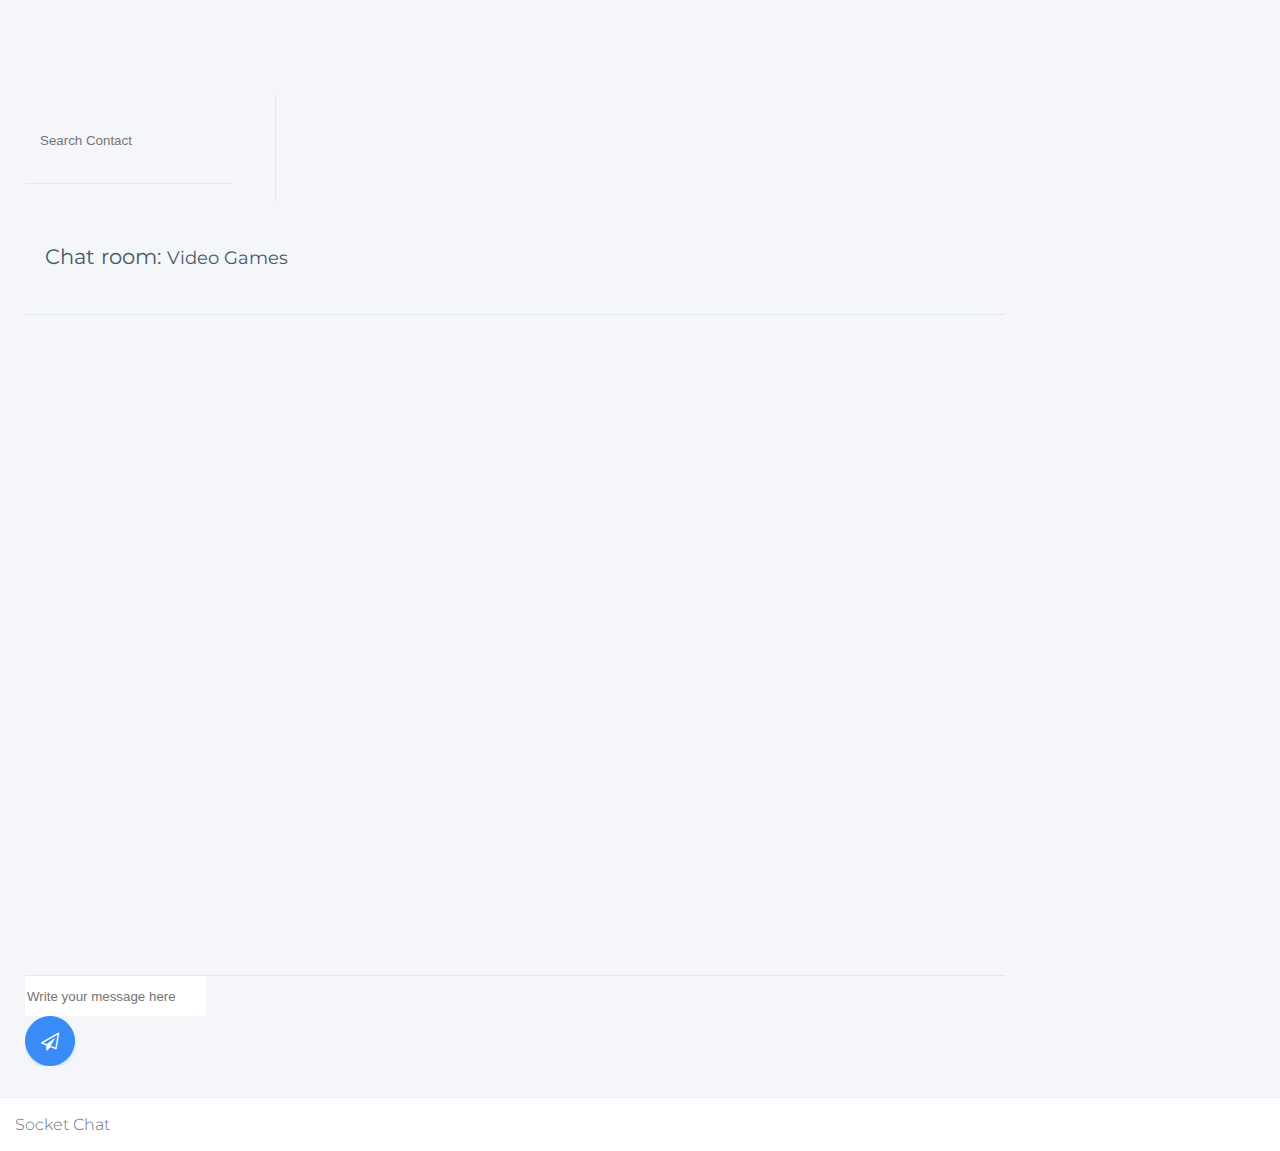
==== commit ec2b0303: "render message, user and scroll bottom" ====
--- a/public/chat.html
+++ b/public/chat.html
@@ -19,26 +19,13 @@
     <link href="css/colors/default-dark.css" id="theme" rel="stylesheet">
 </head>
 <body class="fix-header single-column card-no-border fix-sidebar">
-
-    <!-- ============================================================== -->
-    <!-- Main wrapper -->
-    <!-- ============================================================== -->
+    <!-- == Main wrapper == -->
     <div id="main-wrapper">
-
-        <!-- ============================================================== -->
-        <!-- Page wrapper  -->
-        <!-- ============================================================== -->
+        <!-- == Page wrapper == -->
         <div class="page-wrapper">
-
-            <!-- ============================================================== -->
-            <!-- Container fluid  -->
-            <!-- ============================================================== -->
+            <!-- == Container fluid == -->
             <div class="container-fluid">
-
-
-                <!-- ============================================================== -->
-                <!-- Start Page Content -->
-                <!-- ============================================================== -->
+                <!-- == Start Page Content == -->
                 <div class="row animated fadeIn">
                     <div class="col-12">
                         <div class="card m-b-0">
@@ -51,36 +38,7 @@
                                         <div class="form-material">
                                             <input class="form-control p-20" type="text" placeholder="Search Contact">
                                         </div>
-                                        <ul class="chatonline style-none" id="divUsuarios">
-                                            <li>
-                                                <a href="javascript:void(0)" class="active"><span> Games</span> Chat</a>
-                                            </li>
-                                            <li>
-                                                <a href="javascript:void(0)"><img src="assets/images/users/1.jpg" alt="user-img" class="img-circle"> <span>Varun Dhavan <small class="text-success">online</small></span></a>
-                                            </li>
-                                            <li>
-                                                <a href="javascript:void(0)"><img src="assets/images/users/2.jpg" alt="user-img" class="img-circle"> <span>Genelia Deshmukh <small class="text-warning">Away</small></span></a>
-                                            </li>
-                                            <li>
-                                                <a href="javascript:void(0)"><img src="assets/images/users/3.jpg" alt="user-img" class="img-circle"> <span>Ritesh Deshmukh <small class="text-danger">Busy</small></span></a>
-                                            </li>
-                                            <li>
-                                                <a href="javascript:void(0)"><img src="assets/images/users/4.jpg" alt="user-img" class="img-circle"> <span>Arijit Sinh <small class="text-muted">Offline</small></span></a>
-                                            </li>
-                                            <li>
-                                                <a href="javascript:void(0)"><img src="assets/images/users/5.jpg" alt="user-img" class="img-circle"> <span>Govinda Star <small class="text-success">online</small></span></a>
-                                            </li>
-                                            <li>
-                                                <a href="javascript:void(0)"><img src="assets/images/users/6.jpg" alt="user-img" class="img-circle"> <span>John Abraham<small class="text-success">online</small></span></a>
-                                            </li>
-                                            <li>
-                                                <a href="javascript:void(0)"><img src="assets/images/users/7.jpg" alt="user-img" class="img-circle"> <span>Hritik Roshan<small class="text-success">online</small></span></a>
-                                            </li>
-                                            <li>
-                                                <a href="javascript:void(0)"><img src="assets/images/users/8.jpg" alt="user-img" class="img-circle"> <span>Pwandeep rajan <small class="text-success">online</small></span></a>
-                                            </li>
-                                            <li class="p-20"></li>
-                                        </ul>
+                                        <ul class="chatonline style-none" id="divUsers"></ul>
                                     </div>
                                 </div>
                                 <!-- .chat-left-panel -->
@@ -91,90 +49,21 @@
                                             <h3 class="box-title">Chat room: <small>Video Games</small></h3>
                                         </div>
                                     </div>
-
                                     <div class="chat-rbox">
-                                        <ul class="chat-list p-20" id="divChatbox">
-                                            <!--chat Row -->
-                                            <li>
-                                                <div class="chat-img"><img src="assets/images/users/1.jpg" alt="user" /></div>
-                                                <div class="chat-content">
-                                                    <h5>James Anderson</h5>
-                                                    <div class="box bg-light-info">Lorem Ipsum is simply dummy text of the printing & type setting industry.</div>
+                                        <ul class="chat-list p-20" id="divChatbox"></ul>
+                                    </div>
+                                    <form action="" id="formSend">
+                                        <div class="card-body b-t">
+                                            <div class="row">
+                                                <div class="col-8">
+                                                    <input id="txtMessage" autocomplete="off" placeholder="Write your message here" class="form-control b-0" autofocus></input>
                                                 </div>
-                                                <div class="chat-time">10:56 am</div>
-                                            </li>
-                                            <!--chat Row -->
-                                            <li>
-                                                <div class="chat-img"><img src="assets/images/users/2.jpg" alt="user" /></div>
-                                                <div class="chat-content">
-                                                    <h5>Bianca Doe</h5>
-                                                    <div class="box bg-light-info">It’s Great opportunity to work.</div>
+                                                <div class="col-4 text-end">
+                                                    <button type="submit" class="btn btn-info btn-circle btn-lg"><i class="fa fa-paper-plane-o"></i> </button>
                                                 </div>
-                                                <div class="chat-time">10:57 am</div>
-                                            </li>
-                                            <!--chat Row -->
-                                            <li class="reverse">
-                                                <div class="chat-content">
-                                                    <h5>Steave Doe</h5>
-                                                    <div class="box bg-light-inverse">It’s Great opportunity to work.</div>
-                                                </div>
-                                                <div class="chat-img"><img src="assets/images/users/5.jpg" alt="user" /></div>
-                                                <div class="chat-time">10:57 am</div>
-                                            </li>
-                                            <!--chat Row -->
-                                            <li class="reverse">
-                                                <div class="chat-content">
-                                                    <h5>Steave Doe</h5>
-                                                    <div class="box bg-light-inverse">It’s Great opportunity to work.</div>
-                                                </div>
-                                                <div class="chat-img"><img src="assets/images/users/5.jpg" alt="user" /></div>
-                                                <div class="chat-time">10:57 am</div>
-                                            </li>
-                                            <!--chat Row -->
-                                            <li>
-                                                <div class="chat-img"><img src="assets/images/users/3.jpg" alt="user" /></div>
-                                                <div class="chat-content">
-                                                    <h5>Angelina Rhodes</h5>
-                                                    <div class="box bg-light-info">Well we have good budget for the project</div>
-                                                </div>
-                                                <div class="chat-time">11:00 am</div>
-                                            </li>
-                                            <!--chat Row -->
-
-                                            <!--chat Row -->
-                                            <li>
-                                                <div class="chat-img"><img src="assets/images/users/3.jpg" alt="user" /></div>
-                                                <div class="chat-content">
-                                                    <h5>Angelina Rhodes</h5>
-                                                    <div class="box bg-light-info">Well we have good budget for the project</div>
-                                                </div>
-                                                <div class="chat-time">11:00 am</div>
-                                            </li>
-                                            <!--chat Row -->
-
-                                            <!--chat Row -->
-                                            <li>
-                                                <div class="chat-img"><img src="assets/images/users/3.jpg" alt="user" /></div>
-                                                <div class="chat-content">
-                                                    <h5>Angelina Rhodes</h5>
-                                                    <div class="box bg-light-info">Well we have good budget for the project</div>
-                                                </div>
-                                                <div class="chat-time">11:00 am</div>
-                                            </li>
-                                            <!--chat Row -->
-
-                                        </ul>
-                                    </div>
-                                    <div class="card-body b-t">
-                                        <div class="row">
-                                            <div class="col-8">
-                                                <textarea placeholder="Write your message here" class="form-control b-0"></textarea>
-                                            </div>
-                                            <div class="col-4 text-end">
-                                                <button type="button" class="btn btn-info btn-circle btn-lg"><i class="fa fa-paper-plane-o"></i> </button>
                                             </div>
                                         </div>
-                                    </div>
+                                    </form>
                                 </div>
                                 <!-- .chat-right-panel -->
                             </div>
@@ -182,33 +71,22 @@
                         </div>
                     </div>
                 </div>
-                <!-- ============================================================== -->
-                <!-- End PAge Content -->
-                <!-- ============================================================== -->
+                <!-- == End Page Content == -->
 
             </div>
-            <!-- ============================================================== -->
-            <!-- End Container fluid  -->
-            <!-- ============================================================== -->
-            <!-- ============================================================== -->
-            <!-- footer -->
-            <!-- ============================================================== -->
+            <!-- == End Container fluid == -->
+            <!-- == footer == -->
             <footer class="footer">
                 Socket Chat
             </footer>
-            <!-- ============================================================== -->
-            <!-- End footer -->
-            <!-- ============================================================== -->
+            <!-- == End footer == -->
         </div>
-        <!-- ============================================================== -->
-        <!-- End Page wrapper  -->
-        <!-- ============================================================== -->
+        <!-- ==End Page wrapper == -->
     </div>
-    <!-- ============================================================== -->
-    <!-- End Wrapper -->
-    <!-- ============================================================== -->
+    <!-- == End Wrapper == -->
 
     <script src="socket.io/socket.io.js"></script>
+    <script src="./js/socket-chat-fn.js"></script>
     <script src="./js/socket-chat.js"></script>
 </body>
 </html>--- a/public/css/style.css
+++ b/public/css/style.css
@@ -2557,7 +2557,8 @@
 .form-control {
   color: #67757c;
   min-height: 38px;
-  display: initial; }
+  /* display: initial;  */
+}
 
 .form-control-sm {
   min-height: 20px; }
